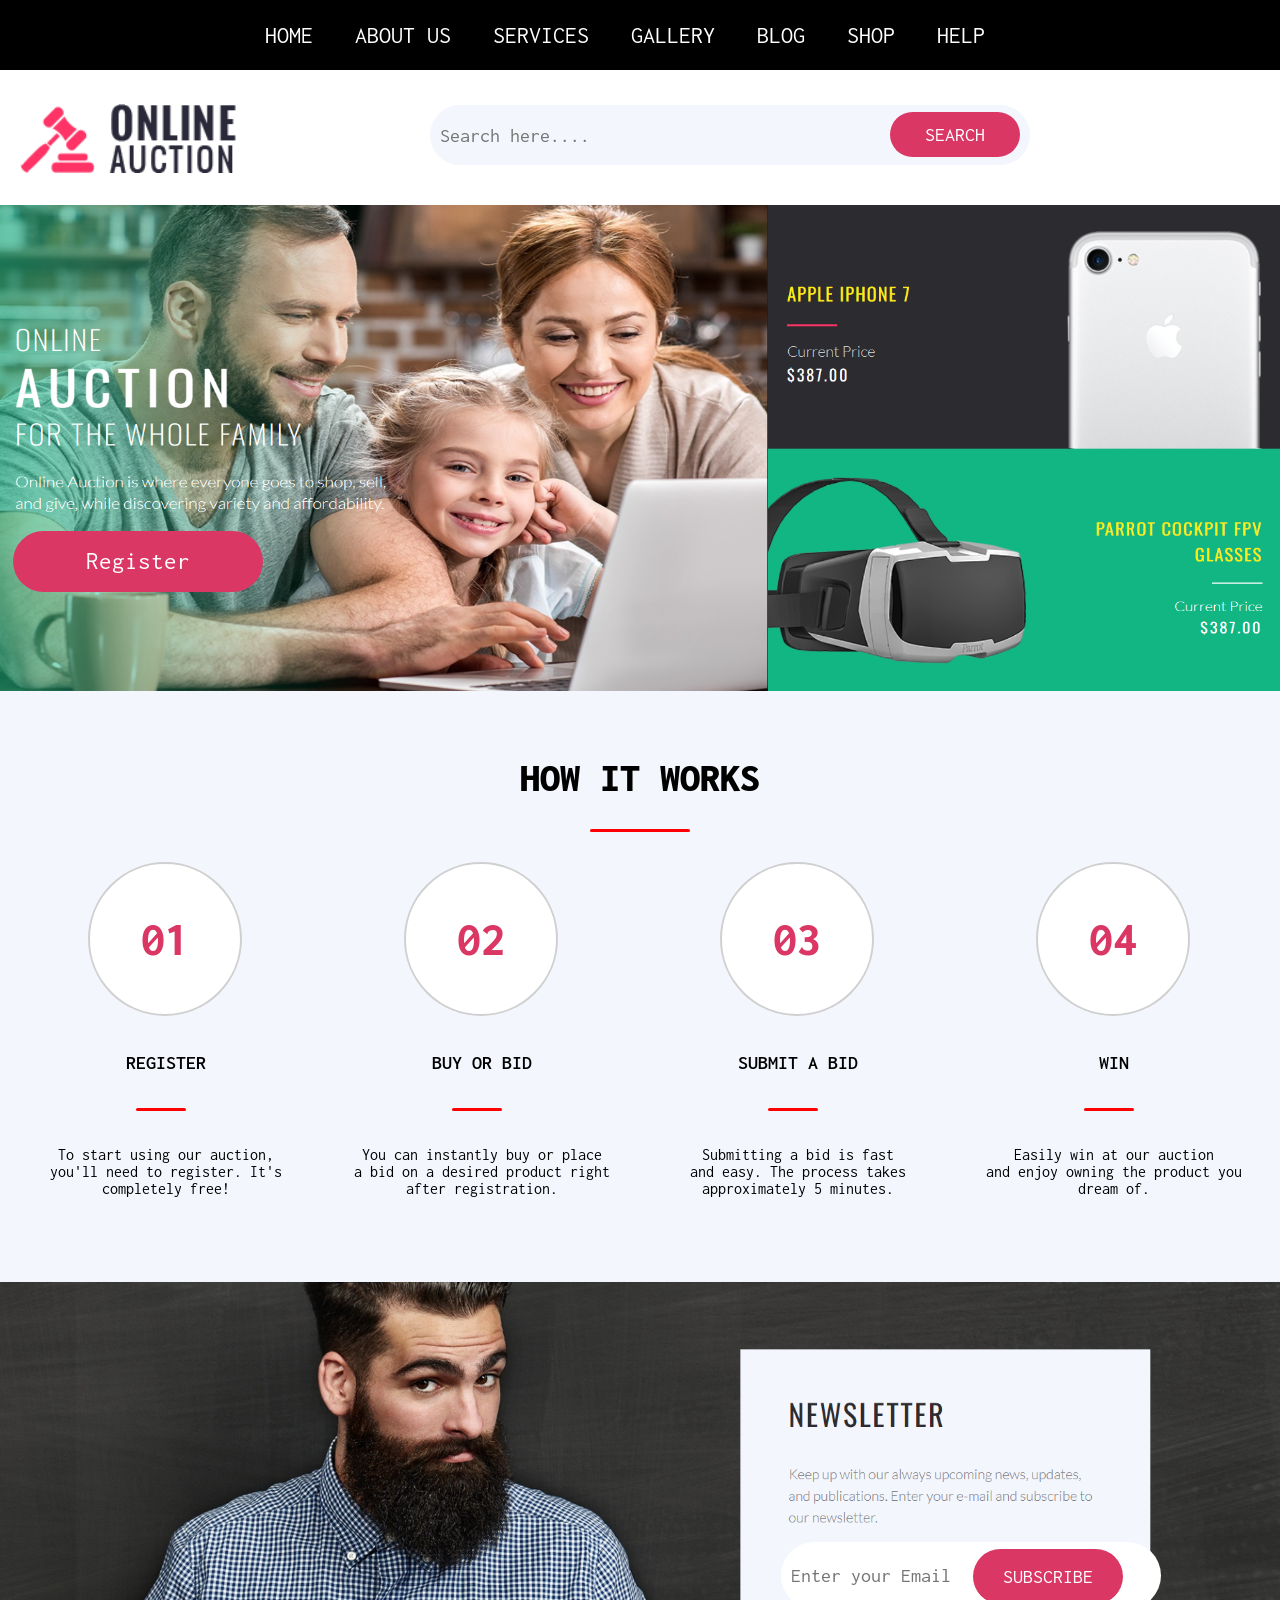
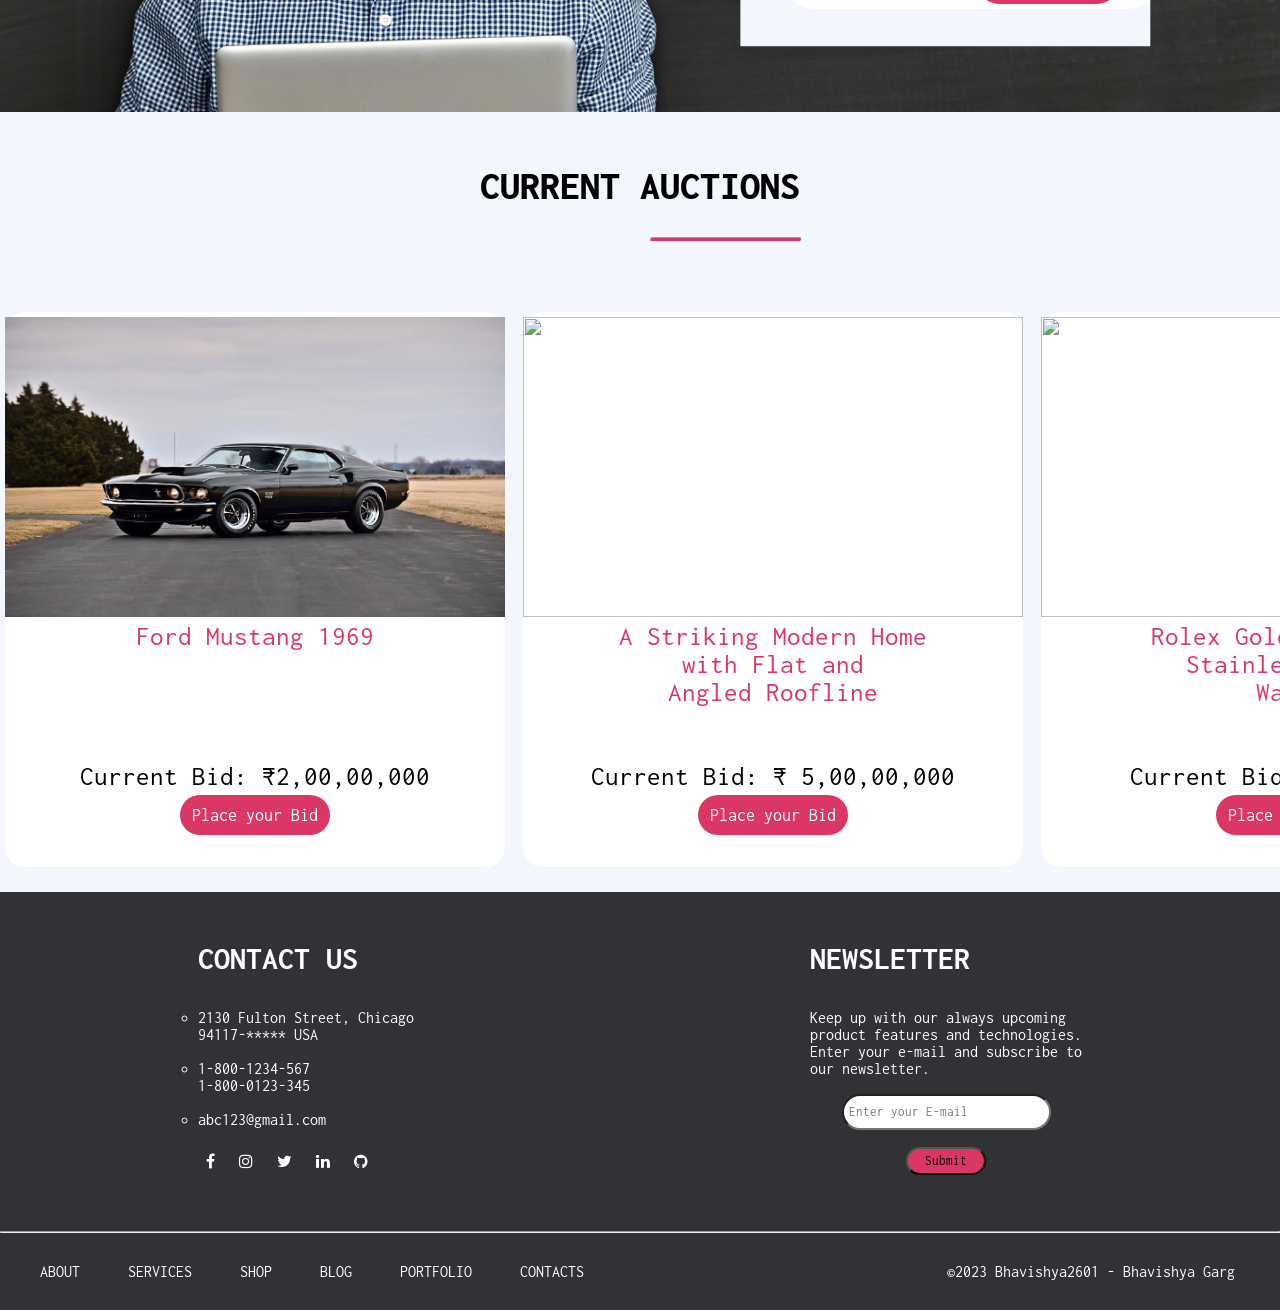
==== index.html @ 266e1f86 "images fix" ====
<!DOCTYPE html>
<html lang="en">

<head>
    <meta charset="UTF-8">
    <meta name="viewport" content="width=device-width, initial-scale=1.0">
    <link rel="shortcut icon" href="images/favicon.ico" type="image/x-icon">
    <title>OnlineAuction - The Best Online Auction Website for 2023</title>
    <link rel="stylesheet" href="styles/1_project.css">
    <link rel="stylesheet" href="https://fonts.googleapis.com/css2?family=Inconsolata:wght@300&display=swap">
    <link rel="stylesheet" href="https://cdnjs.cloudflare.com/ajax/libs/font-awesome/4.7.0/css/font-awesome.min.css">
</head>

<body>
    <header>

        <nav class="nav1">
            <font size="5px">
                <ul>
                    <li><a href="index.html">HOME</a></li>
                    <li><a href="pages/about.html" target="">ABOUT US</a></li>
                    <li><a href="#">SERVICES</a></li>
                    <li><a href="#">GALLERY</a></li>
                    <li><a href="#">BLOG</a></li>
                    <li><a href="pages/2_form.html" target="_blank">SHOP</a></li>
                    <li><a href="#">HELP</a></li>
                </ul>
            </font>
        </nav>
        <nav class="nav2">
            <div class="flex0">
                <div><img src="images/111.png"></div>
                <div><input type="search" name="search" placeholder="Search here...." class="search"></div>
                <div><input type="button" name="SEARCH" value="SEARCH" id="srhbutton"></div>
            </div>
        </nav>
    </header>
    
    
    
    <!-- Cookies pop up 
        <div class="cook1">
            <span class="closebtn" onclick="this.parentElement.style.display='none';" style="color: black;">&times;</span>
        <div style="font-size: 20px;">
            <h1>Cookies Settings</h1>
        </div>
        <div style="padding: 10px 0; font-size: 15px;"><b>We use cookies and similar technologies to personalise
            content, tailor and measure ads, and provide a better experience. By clicking accept, you agree to this,
            as outlined in our Cookie Policy.</b><br>
            <h1>I want to make the background bur while the pop up and also do something about the newsletter
                overlapping the consent box<br>and also the register button should be corrected</h1>
            </div>
            <div>
                <input type="button" value="Accept" class="accept">
                <input type="button" value="Preferences" class="preferences">
            </div>
        </div>
    -->
    <main>
        <div class="image2">
            <div class="image3">
                <a href="pages/2_form.html" target="_blank"><button class="register_button">Register</button></a>
                <img src="images/bg.png" width="100%" height="88%">
            </div>
            <div class="image">
                <img src="images/image.png" width="100%" height="44%">
                <img src="images/image1.png" height="44%" width="100%">
            </div>
        </div>



        <div class="works_head">HOW IT WORKS</div>
        <center>
            <hr class="work_line">
        </center>
        <div class="works_row">
            <div class="work-box">
                <div class="work-circle">01</div>
                <div class="circle-head">REGISTER</div>
                <hr class="circle_line">
                <div>To start using our auction,
                    <p> you'll need to register. It's completely free!
                </div>
            </div>
            <div class="work-box">
                <div class="work-circle">02</div>
                <div class="circle-head">BUY OR BID</div>
                <hr class="circle_line">
                <div>
                    You can instantly buy or place
                    <p> a bid on a desired product right after registration.
                </div>
            </div>
            <div class="work-box">
                <div class="work-circle">03</div>
                <div class="circle-head">SUBMIT A BID</div>
                <hr class="circle_line">
                <div>Submitting a bid is fast
                    <p>and easy. The process takes approximately 5 minutes.
                </div>
            </div>
            <div class="work-box">
                <div class="work-circle">04</div>
                <div class="circle-head">WIN</div>
                <hr class="circle_line">
                <div>Easily win at our auction
                    <p>and enjoy owning the product you dream of.
                </div>
            </div>
        </div>


        <div class="container">
            <img src="images/newsletter.png">
            <input type="email" name="Enter your Email" placeholder="Enter your Email" class="news_email">
            <input type="submit" value="SUBSCRIBE" name="SUBSCRIBE" class="news_submit">
        </div>
        <p class="head_scroll">CURRENT AUCTIONS</p>
        <hr class="line_Scroll">
        <div class="practice2">
            <div class="practice">
                <div id="a1"><img src="images/9.png" height="300px" width="500px">
                    <div id="b1">Ford Mustang 1969</div>
                    <br>
                    <br>
                    <br>
                    <br>
                    <div id="z1">Current Bid: &#8377;2,00,00,000</div>
                    <center>
                        <input type="button" name="Place your Bid" value="Place your Bid" id="c1" onclick="form_page()">
                    </center>
                </div>
            </div>
            <div class="practice">
                <div id="a1"><img
                        src="https://www.thehousedesigners.com/images/plans/01/URD/bulk/6583/the-destination-front-rendering_m.webp"
                        height="300px" width="500px">
                    <div id="b1">A Striking Modern Home</div>
                    <div id="b1">with Flat and</div>
                    <div id="b1">Angled Roofline</div>
                    <br>
                    <br>
                    <div id="z1">Current Bid: &#8377; 5,00,00,000</div>
                    <center>
                        <input type="button" name="Place your Bid" value="Place your Bid" id="c1" onclick="form_page()">
                    </center>
                </div>
            </div>
            <div class="practice">
                <div id="a1"><img src="https://www.time4diamonds.com/media/wysiwyg/IMG_4453_1.jpg" height="300px"
                        width="500px">
                    <div id="b1">Rolex Golden Premium</div>
                    <div id="b1">Stainless Steel</div>
                    <div id="b1">Watch</div>
                    <br>
                    <br>
                    <div id="z1">Current Bid: &#8377; 1,00,000</div>
                    <center>
                        <input type="button" name="Place your Bid" value="Place your Bid" id="c1" onclick="form_page()">
                    </center>
                </div>
            </div>
            <div class="practice">
                <div id="a1"><img
                        src="https://assets.newatlas.com/dims4/default/0c19942/2147483647/strip/true/crop/1000x625+0+0/resize/1000x625!/quality/90/?url=http%3A%2F%2Fnewatlas-brightspot.s3.amazonaws.com%2Farchive%2Fkawasaki-h2-supercharged-998cc-h2r.jpg"
                        height="300px" width="500px">
                    <div id="b1">Kawasaki Ninja h2r</div>
                    <br>
                    <br>
                    <br>
                    <br>
                    <div id="z1">Current Bid: &#8377;20,00,000</div>
                    <center>
                        <input type="button" name="Place your Bid" value="Place your Bid" id="c1" onclick="form_page()">
                    </center>
                </div>
            </div>
            <div class="practice">
                <a href="pages/3_main.html" target="_blank" id="seemore">SEE MORE</a>
            </div>
        </div>
    </main>
    <footer class="footer1">
        <div class="foot1">
            <p>
            <h1>CONTACT US</h1>
            </p><br>
            <br>
            <ul type="circle">
                <li>2130 Fulton Street, Chicago<br> 94117-***** USA</li>
                <br>
                <li>1-800-1234-567<br>
                    1-800-0123-345</li><br>
                <li>abc123@gmail.com</li><br>
            </ul>
            <div class="symbol"><a href="#" class="fa fa-facebook"></a>&ensp;<a href="#"
                    class="fa fa-instagram"></a>&ensp;<a href="#" class="fa fa-twitter"></a>&ensp;<a
                    href="https://www.linkedin.com/in/bhavishya-garg-7177ba28b/" class="fa fa-linkedin"
                    target="_blank"></a>&ensp;<a href="https://github.com/Bhavishya2601" class="fa fa-github"
                    target="_blank"></a></div>
        </div>
        </div>

        <div class="foot2">
            <p>
            <h1>NEWSLETTER</h1>
            </p>
            <br><br>
            Keep up with our always upcoming<br> product features and technologies.<br> Enter your e-mail and subscribe
            to<br> our newsletter.
            <br>
            <br>
            <center>
                <input type="email" name="email" placeholder="Enter your E-mail" id="email">
                <br>
                <br>
                <input type="submit" name="Submit" name="Submit" class="submit">
            </center>
        </div>
    </footer>
    <hr>
    <footer class="footer2">

        <nav class="foot3">
            <ul>
                <li><a href="#">ABOUT</a></li>
                <li><a href="#">SERVICES</a></li>
                <li><a href="#">SHOP</a></li>
                <li><a href="#">BLOG</a></li>
                <li><a href="#">PORTFOLIO</a></li>
                <li><a href="#">CONTACTS</a></li>
                <li id="copy">&copy;2023 Bhavishya2601 - Bhavishya Garg</li>
            </ul>
        </nav>
    </footer>
</body>
<script src="styles/script.js"></script>
</html>
---- styles/1_project.css ----
@keyframes example{
    from{
        background-color: white;
        color:rgb(219, 55, 101)
    }
    to{
        background-color: rgb(219, 55, 101);
        color: white;
    }
}
::-webkit-scrollbar {
    width: 10px;
}

::-webkit-scrollbar-thumb {
    background: rgb(219, 55, 101);
}
* {
    padding: 0;
    margin: 0;
    font-family: inconsolata;
    flex-wrap: wrap;
}
.nav1{
    background-color: black;
    color: white;
    height: 70px;
    display: flex;
    flex-direction: row;
    justify-content:center;
    align-items: center;
}

.nav1 li {
    display: inline;
    margin-right: 20px;
    padding-right: 10px;
}

.nav1 a {
    text-decoration: none;
    color: white;
}
.nav1 a:hover{
    font-size: 27px;
}
.nav2{
    height: 135px;
    justify-content: space-between;
    display: flex;
    flex-direction: row;
}

.nav2 img{
    padding-left: 10px;
    padding-top: 25px;
} 
.flex0{
    display: flex;
    flex-direction: row;
    font-size: 100%;
}
#srhbutton{
    margin-top: 42px;
    border-radius: 50px;
    height: 45px;
    width: 130px;
    margin-left: -140px;
    border: none;
    background-color: rgb(219, 55, 101);
    color:white;
    font-size: 20px;
}

#srhbutton:hover, .submit:hover{
    background-color: rgb(157, 214, 157);
}
main{
    background-color: #F3F6FD;
}
.search{
    margin-top: 35px;
    margin-left: 180px;
    border-radius: 50px;
    height: 60px;
    width: 600px; 
    padding-left: 10px;
    font-size: 20px;
    background-color: #F3F6FD;
    border: none;
}

/* code for alert that are overflown */
/* .cook1{
    width: 50%;
    height: 50%;
    border:1px solid black;
    padding: 10px;
    border-radius: 20px;
    overflow: hidden;
    position: fixed;
    top: 20%;
    left: 25%;
    z-index: 5;
    margin-left: 20PX;
    background-color: #F3F6FD;
    background-color: white;
}
.accept{
    
    background-color: black;
    color: white;
    padding: 10px;
    border-radius: 20px;
    font-size: 15px;
}
.preferences{
    padding: 10px;
    border-radius: 20px;
    font-size: 15px;
}


.closebtn{
    margin-left: 15px;
    color: white;
    font-weight: bold;
    float: right;
    font-size: 22px;
    line-height: 20px;
    cursor: pointer;
    transition: 0.3s;
}

.closebtn:hover{
    color: black;
} */
/*  */
.register_button{
    width: 250px;
    top: 59%;
    border-radius: 50px;
    border: none;
    font-size: 25px;
    left: 1%;
    height: 61px;
    position: absolute;
    background-color: rgb(219, 55, 101);
    color: white;
    cursor: pointer;
}
.image{
    display:flex;
    width: 40%;
    /* background-color: yellow; */
    flex-direction: column;
    align-items: end;

}
.image2{
    display: flex;
    flex-direction: row;
    position: relative;
}
.image3{
    /* height: 70%; */
    width: 60%;
}


.works_head{
    text-align: center;
    font-size: 40px;
    font-weight: 1000;
    /* padding-top: 50px; */
    padding-bottom: 30px;
}
.work_line{
    border: none;
    border-radius: 20px;
    width: 100px;
    background-color: red;
    height: 3px;
}
.work-box{
    width: 300px;
    height: 370px;
    display: grid;
    flex-direction: column;
    justify-content: center;
    text-align: center;
}
.works_row{
    display: flex;
    flex-direction: row;
    justify-content: space-evenly;
    margin-top: 30px;
}
.work-circle{
    width:150px;
    height:100px;
    font-size: 300%;
    color: rgb(219, 55, 101);
    background-color: white;
    padding-top: 50px;
    border-radius: 50%;
    margin-left: 72px;
    font-weight: 800;
    border: 2px solid rgb(208, 208, 208)
}
.work-circle:hover{
    animation-name: example;
    animation-duration: 1s;
    animation-iteration-count: infinite;
    position: relative;
}
.circle-head{
    font-weight: 600;
    font-size: 20px;
}
.circle_line{
    border: none;
    border-radius: 20px;
    width: 50px;
    background-color: red;
    height: 3px;
    margin-left: 120px;
}

.container{
    position: relative;
    margin-top: 50px;
}
.container img{
    width: 100%;
    height: auto;
}
.container .news_email {
    position: absolute;
    top: 60%;
    left: 61%;
    font-size: 20px;
    width: 370px;
    height: 67px;
    padding-left: 10px;
    border: none;
    border-radius: 50px;
}
.container .news_submit{
    position: absolute;
    top: 61.5%;
    left: 76%;
    font-size: 20px;
    width: 150px;
    height: 55px;
    border: none;
    border-radius: 50px;
    background-color: rgb(219, 55, 101);
    color: white;
}
.news_submit:hover, #c1:hover, #seemore:hover, .register_button:hover{
    background-color: rgb(157, 214, 157);
}
.head_scroll{
    text-align: center;
    font-size: 40px;
    font-weight: 800;
    padding-top: 50px;
}
.line_Scroll{
    width: 150px;
    margin-left: 650px;
    height: 3px;
    border-radius: 50px;
    background-color: rgb(219, 55, 101);
    margin-top: 30px;
}
.practice2{
    overflow: auto;
    white-space: nowrap;
    height: 650px;
}
.practice{
    margin: 5px;
    display: inline-block;
    margin-top: 70px;
}
#a1{
    height: 550px;
    color: rgb(219, 55, 101);
    background-color: white;
    border-radius: 20px;
    padding-top: 5px;
    font-size: 27px;
}
#b1,#z1{
    justify-content: center;
    display: flex;
    flex-direction: row;
}

#z1{
    color: black;
}
#c1{
    display: flex;
    flex-direction: row;
    justify-content: center;
    border-radius: 20px;
    background-color: rgb(219, 55, 101);
    color:white;
    height: 40px;
    width: 150px;
    font-size: 18px;
    border: none;
    margin-top: 5px;
}
#seemore{
    margin-left: 20px;
    font-size: 25px;
    border-radius: 50px;
    background-color: rgb(219, 55, 101);
    color:white;
    text-decoration: none;
    padding: 10px 20px;
    margin-right: 50px;
}
.footer1{
    background-color: rgb(49, 50, 54);
    color: white;
    display: flex;
    justify-content: space-around;
}

.foot1, .foot2{
    padding-top: 50px;
    padding-bottom: 50px;
}

#email{
    border-radius: 20px;
    width: 200px;
    height: 32px;
    padding-left: 5px;
}

.submit{
    background-color: rgb(219, 55, 101);
    padding: 5px 5px 5px 5px;
    width: 80px;
    border-radius: 50px;
}

.footer2{
    background-color: rgb(49,50,54);
    color: white;
}

.foot3{
    padding-left: 20px;
    padding-bottom: 30px;
    padding-top: 30px;
}

.foot3 li {
    display: inline;
    margin-right: 20px;
    padding-left: 20px;
}

.foot3 a {
    text-decoration: none;
    color: white;
}

#copy{
    padding-left: 335px;
}
.fa-facebook,.fa-instagram,.fa-twitter,.fa-linkedin,.fa-github{
    padding: 8px 8px;
    text-decoration: none;
    color:white;
    height: 20px;
}
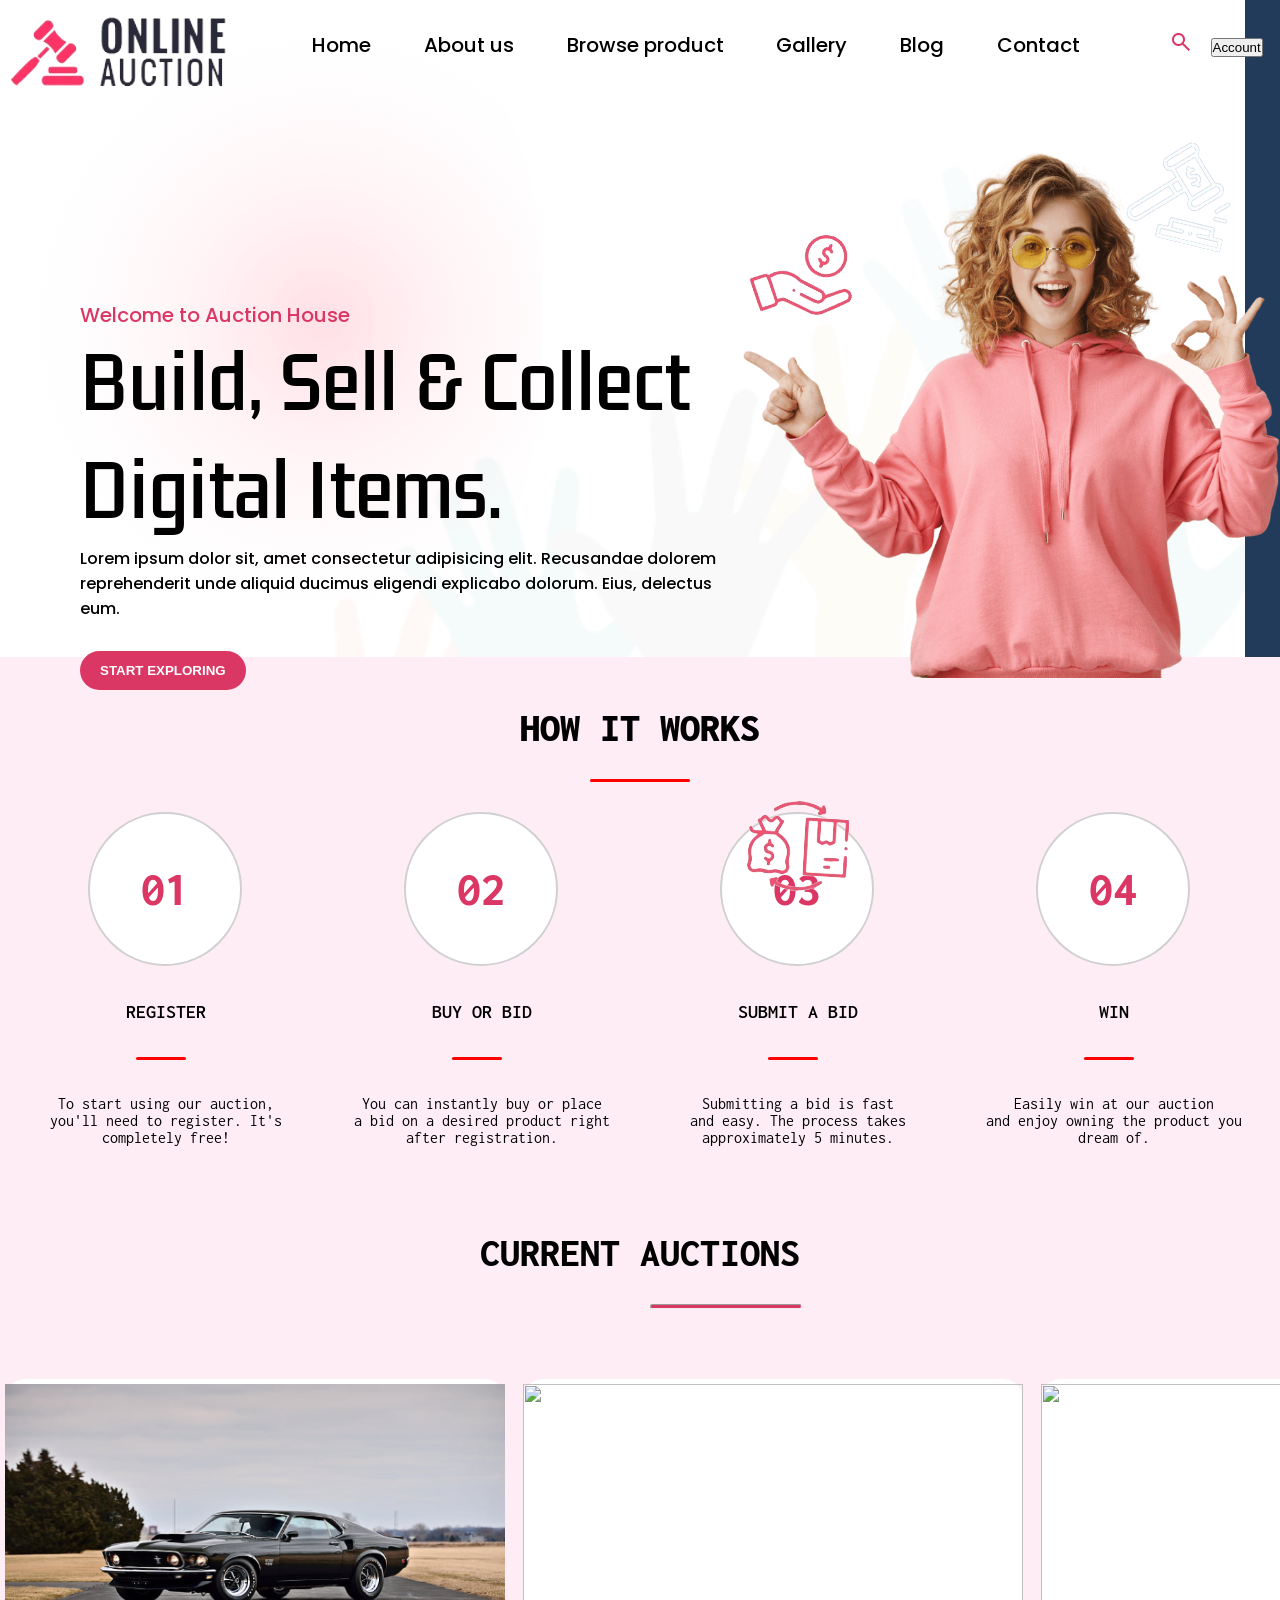
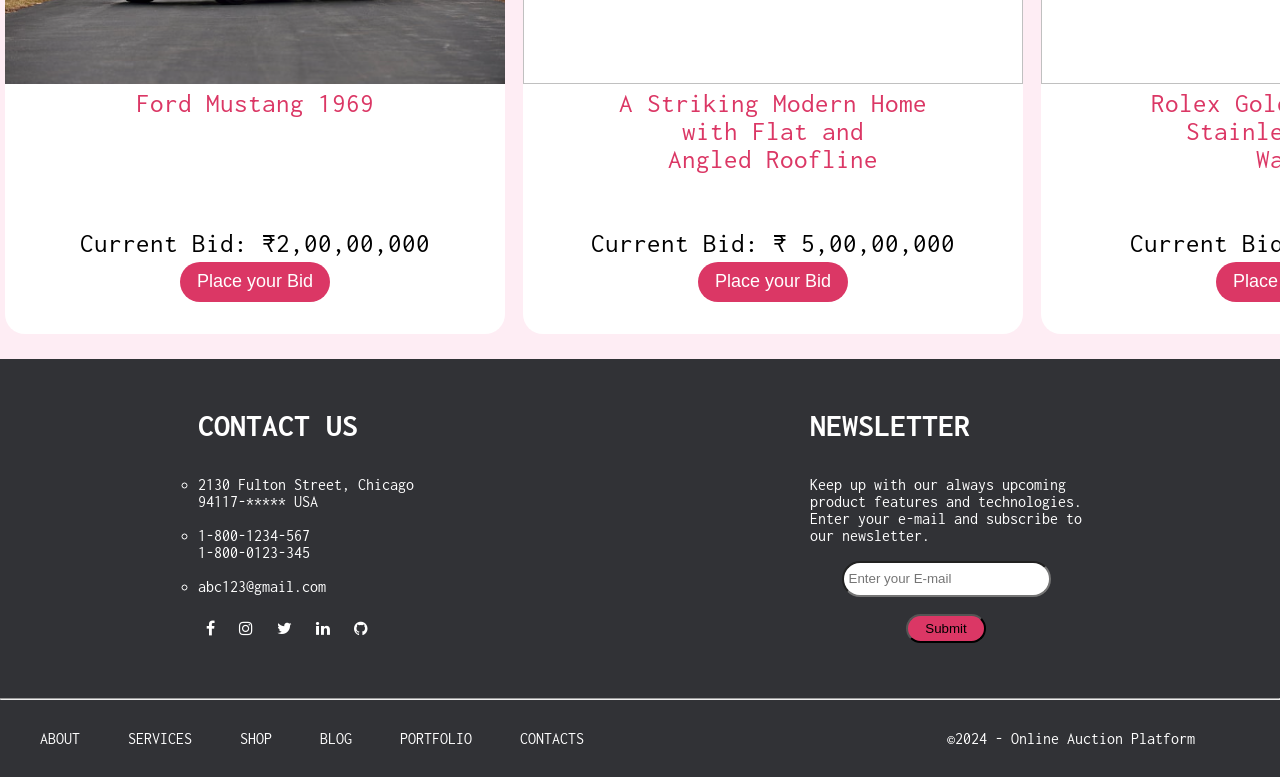
==== commit 6a005aa8: "front page and product page" ====
--- a/index.html
+++ b/index.html
@@ -9,11 +9,67 @@
     <link rel="stylesheet" href="styles/1_project.css">
     <link rel="stylesheet" href="https://fonts.googleapis.com/css2?family=Inconsolata:wght@300&display=swap">
     <link rel="stylesheet" href="https://cdnjs.cloudflare.com/ajax/libs/font-awesome/4.7.0/css/font-awesome.min.css">
+    <link rel="stylesheet"
+    href="https://fonts.googleapis.com/css2?family=Material+Symbols+Outlined:opsz,wght,FILL,GRAD@20..48,100..700,0..1,-50..200" />
+<link rel="preconnect" href="https://fonts.googleapis.com">
+<link rel="preconnect" href="https://fonts.gstatic.com" crossorigin>
+<link
+    href="https://fonts.googleapis.com/css2?family=Poppins:ital,wght@0,100;0,200;0,300;0,400;0,500;0,600;0,700;0,800;0,900;1,100;1,200;1,300;1,400;1,500;1,600;1,700;1,800;1,900&display=swap"
+    rel="stylesheet">
+<link rel="stylesheet" href="https://cdnjs.cloudflare.com/ajax/libs/font-awesome/4.7.0/css/font-awesome.min.css">
+<link href="https://fonts.googleapis.com/css2?family=Kdam+Thmor+Pro&display=swap" rel="stylesheet">
 </head>
 
 <body>
-    <header>
-
+    <div class="start">
+        <header class="poppins-light">
+            <div class="nav">
+                <div style="padding-top: 8px;">
+                    <img src="images/111.png" alt="">
+                </div>
+                <div class="nav1">
+                    <div><a href="index.html">Home</a></div>
+                    <div><a href="pages/about.html">About us</a></div>
+                    <div><a href="#">Browse product</a></div>
+                    <div><a href="#">Gallery</a></div>
+                    <div><a href="#">Blog</a></div>
+                    <div><a href="pages/contact.html">Contact</a></div>
+                </div>
+                <div class="nav2">
+                    <div>
+                        <span class="material-symbols-outlined search" onclick="openSearch()">search</span>
+                    </div>
+                    <!-- code for fullscreen search -->
+                    <div id="myOverlay" class="overlay">
+                        <span class="closebtn" onclick="closeSearch()" title="Close Overlay">x</span>
+                        <div class="overlay-content">
+                            <div><input type="text" placeholder="Search.." name="search" style="width: 55vw;"></div>
+                            <div><button type="submit"><i class="fa fa-search"></i></button></div>
+                        </div>
+                    </div>
+                    <!-- end -->
+                    <div>
+                        <button>Account</button>
+                    </div>
+                </div>
+            </div>
+        </header>
+        <div class="head">
+            <div class="head_left">
+                <div class="head_1 poppins-light">Welcome to Auction House</div>
+                <div class="head_2">Build, Sell & Collect Digital Items.</div>
+                <div class="head_3 poppins-light">Lorem ipsum dolor sit, amet consectetur adipisicing elit. Recusandae dolorem reprehenderit unde aliquid ducimus eligendi explicabo dolorum. Eius, delectus eum.</div>
+                <div><button>START EXPLORING</button></div>
+            </div>
+            <div class="head_right">
+                <div class="right1"><img src="images/background_images/banner_girl.png"></div>
+                <span class="right2"><img src="images/icons/1.png"></span>
+                <div class="right3"><img src="images/icons/2.png"></div>
+                <div class="right4"><img src="images/icons/3.png"></div>
+            </div>
+        </div>
+    </div>
+    <!-- <header>
         <nav class="nav1">
             <font size="5px">
                 <ul>
@@ -34,10 +90,8 @@
                 <div><input type="button" name="SEARCH" value="SEARCH" id="srhbutton"></div>
             </div>
         </nav>
-    </header>
-    
-    
-    
+    </header> -->
+
     <!-- Cookies pop up 
         <div class="cook1">
             <span class="closebtn" onclick="this.parentElement.style.display='none';" style="color: black;">&times;</span>
@@ -57,7 +111,7 @@
         </div>
     -->
     <main>
-        <div class="image2">
+        <!-- <div class="image2">
             <div class="image3">
                 <a href="pages/2_form.html" target="_blank"><button class="register_button">Register</button></a>
                 <img src="images/bg.png" width="100%" height="88%">
@@ -66,7 +120,7 @@
                 <img src="images/image.png" width="100%" height="44%">
                 <img src="images/image1.png" height="44%" width="100%">
             </div>
-        </div>
+        </div> -->
 
 
 
@@ -111,11 +165,11 @@
         </div>
 
 
-        <div class="container">
+        <!-- <div class="container">
             <img src="images/newsletter.png">
             <input type="email" name="Enter your Email" placeholder="Enter your Email" class="news_email">
             <input type="submit" value="SUBSCRIBE" name="SUBSCRIBE" class="news_submit">
-        </div>
+        </div> -->
         <p class="head_scroll">CURRENT AUCTIONS</p>
         <hr class="line_Scroll">
         <div class="practice2">
@@ -195,11 +249,11 @@
                 <li>abc123@gmail.com</li><br>
             </ul>
             <div class="symbol"><a href="#" class="fa fa-facebook"></a>&ensp;<a href="#"
-                    class="fa fa-instagram"></a>&ensp;<a href="#" class="fa fa-twitter"></a>&ensp;<a
-                    href="https://www.linkedin.com/in/bhavishya-garg-7177ba28b/" class="fa fa-linkedin"
-                    target="_blank"></a>&ensp;<a href="https://github.com/Bhavishya2601" class="fa fa-github"
-                    target="_blank"></a></div>
-        </div>
+                    class="fa fa-instagram"></a>&ensp;<a href="https://twitter.com/bhavishya2601"
+                    class="fa fa-twitter"></a>&ensp;<a href="https://www.linkedin.com/in/bhavishya2601/"
+                    class="fa fa-linkedin" target="_blank"></a>&ensp;<a href="https://github.com/Bhavishya2601"
+                    class="fa fa-github" target="_blank"></a>
+            </div>
         </div>
 
         <div class="foot2">
@@ -230,10 +284,11 @@
                 <li><a href="#">BLOG</a></li>
                 <li><a href="#">PORTFOLIO</a></li>
                 <li><a href="#">CONTACTS</a></li>
-                <li id="copy">&copy;2023 Bhavishya2601 - Bhavishya Garg</li>
+                <li id="copy">&copy;2024 - Online Auction Platform</li>
             </ul>
         </nav>
     </footer>
 </body>
 <script src="styles/script.js"></script>
+<script src="styles/timer.js"></script>
 </html>
--- a/styles/1_project.css
+++ b/styles/1_project.css
@@ -8,7 +8,200 @@
         color: white;
     }
 }
-::-webkit-scrollbar {
+main, footer{
+    font-family: inconsolata;
+}
+*{
+    margin: 0;
+    padding: 0;
+}
+.poppins-light {
+    font-family: "Poppins", sans-serif;
+    font-weight: 500;
+    font-style: normal;
+}
+.kdam-thmor pro-regular {
+    font-family: "Kdam Thmor Pro", sans-serif;
+    font-weight: 400;
+    font-style: normal;
+  }
+.start{
+    background-image: url("../images/background_images/front-bg.png"), url("../images/background_images/front-bg2.png");
+    background-repeat: no-repeat;
+    height: 51.3vw;
+}
+header {
+    /* position: fixed; */
+    overflow: hidden;
+    height: 100px;
+    width: 100%;
+    /* background-color: #F3F6FD; */
+    top: 0;
+}
+
+.nav {
+    display: flex;
+    justify-content: space-between;
+}
+
+.nav1 {
+    display: flex;
+    justify-content: space-between;
+    /* background-color: yellow; */
+    width: 60%;
+
+}
+
+.nav1 a {
+    text-decoration: none;
+    color: black;
+    transition: 0.3s;
+}
+
+.nav1 a:hover {
+    color: rgb(219, 55, 101);
+}
+
+.nav2 {
+    /* background-color: cyan; */
+    width: 10%;
+    display: flex;
+    justify-content: space-evenly;
+}
+
+.nav1, .nav2 {
+    padding: 30px 0;
+    font-size: 20px;
+}
+
+.search {
+    color: rgb(219, 55, 101);
+    cursor: pointer;
+}
+.overlay {
+    height: 100%;
+    width: 100%;
+    display: none;
+    position: fixed;
+    z-index: 1;
+    top: 0;
+    left: 0;
+    background-color: rgb(0, 0, 0);
+    background-color: rgba(0, 0, 0, 0.9);
+}
+
+.overlay-content {
+    position: relative;
+    /* display: flex; */
+    top: 46%;
+    width: 80%;
+    text-align: center;
+    margin-top: 30px;
+    margin: auto;
+}
+
+.overlay .closebtn {
+    position: absolute;
+    top: 20px;
+    right: 45px;
+    font-size: 60px;
+    cursor: pointer;
+    color: white;
+}
+
+.overlay .closebtn:hover {
+    color: #ccc;
+}
+
+.overlay input[type=text] {
+    padding: 15px;
+    font-size: 17px;
+    border: none;
+    float: left;
+    width: 80%;
+    background: white;
+}
+
+.overlay input[type=text]:hover {
+    background: #f1f1f1;
+}
+
+.overlay button {
+    float: left;
+    width: 20%;
+    padding: 15px;
+    background: #ddd;
+    font-size: 17px;
+    border: none;
+    cursor: pointer;
+}
+
+.overlay button:hover {
+    background: #bbb;
+}
+.head{
+    display: flex;
+    /* margin-top: 100px; */
+}
+.head_left{
+    width: 55%;
+    padding: 200px 0 20px 80px;
+    /* background-color: yellow; */
+}
+.head_1{
+    color: rgb(219, 55, 101);
+    font-size: 20px;
+}
+.head_2{
+    font-size: 70px;
+    font-family: 'Kdam Thmor Pro';
+}
+.head_left button{
+    padding:12px 20px;
+    border: none;
+    border-radius: 50px;
+    background-color: rgb(219, 55, 101);
+    color: white;
+    margin-top: 30px;
+    font-weight: bold;
+}
+.head_right{
+    width: 45%;
+    padding-top: 50px;
+}
+.right1 img{
+    width: 100%;
+    height: 100%;
+}
+.right2 img{
+    position: absolute;
+    /* position: fixed; */
+    top:25%;
+    animation: rotation 8s infinite linear;
+}
+
+.right3 img{
+    position: absolute;
+    /* position: fixed; */
+    bottom: 0;
+    animation: rotation 8s infinite linear;
+}
+.right4 img{
+    position: absolute;
+    /* position: fixed; */
+    top:15%;
+    right: 3%;
+    animation: rotation 8s infinite linear;
+}
+@keyframes rotation{
+    from {
+        transform: rotate(0deg);
+    }
+    to {
+        transform: rotate(360deg);
+    }
+}
+/* ::-webkit-scrollbar {
     width: 10px;
 }
 
@@ -74,11 +267,12 @@
 
 #srhbutton:hover, .submit:hover{
     background-color: rgb(157, 214, 157);
-}
+} */
 main{
-    background-color: #F3F6FD;
-}
-.search{
+    /* background-color: #F3F6FD; */
+    background-color: #feedf4;
+}
+/* .search{
     margin-top: 35px;
     margin-left: 180px;
     border-radius: 50px;
@@ -88,7 +282,7 @@
     font-size: 20px;
     background-color: #F3F6FD;
     border: none;
-}
+} */
 
 /* code for alert that are overflown */
 /* .cook1{
@@ -169,6 +363,7 @@
 
 
 .works_head{
+    padding-top: 50px;
     text-align: center;
     font-size: 40px;
     font-weight: 1000;
@@ -226,7 +421,7 @@
     height: 3px;
     margin-left: 120px;
 }
-
+/* 
 .container{
     position: relative;
     margin-top: 50px;
@@ -245,7 +440,7 @@
     padding-left: 10px;
     border: none;
     border-radius: 50px;
-}
+} 
 .container .news_submit{
     position: absolute;
     top: 61.5%;
@@ -257,7 +452,7 @@
     border-radius: 50px;
     background-color: rgb(219, 55, 101);
     color: white;
-}
+}*/
 .news_submit:hover, #c1:hover, #seemore:hover, .register_button:hover{
     background-color: rgb(157, 214, 157);
 }
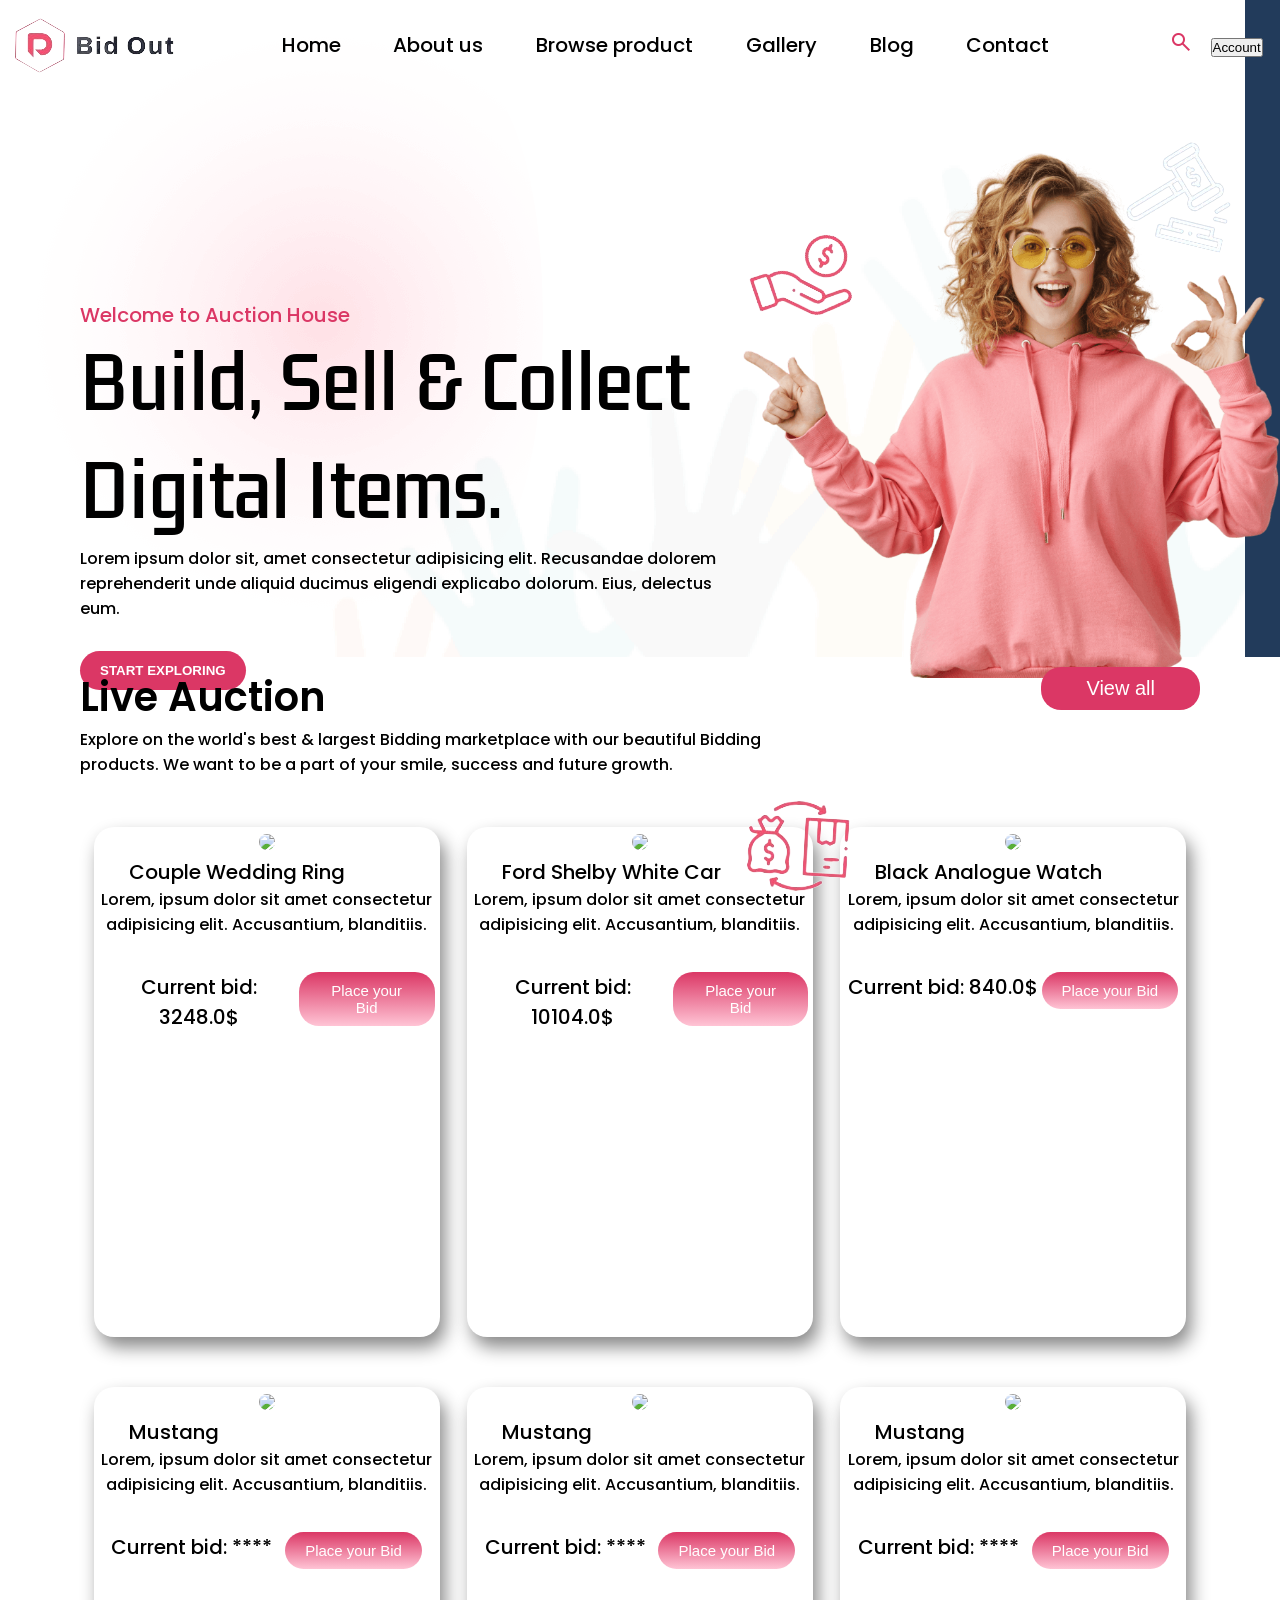
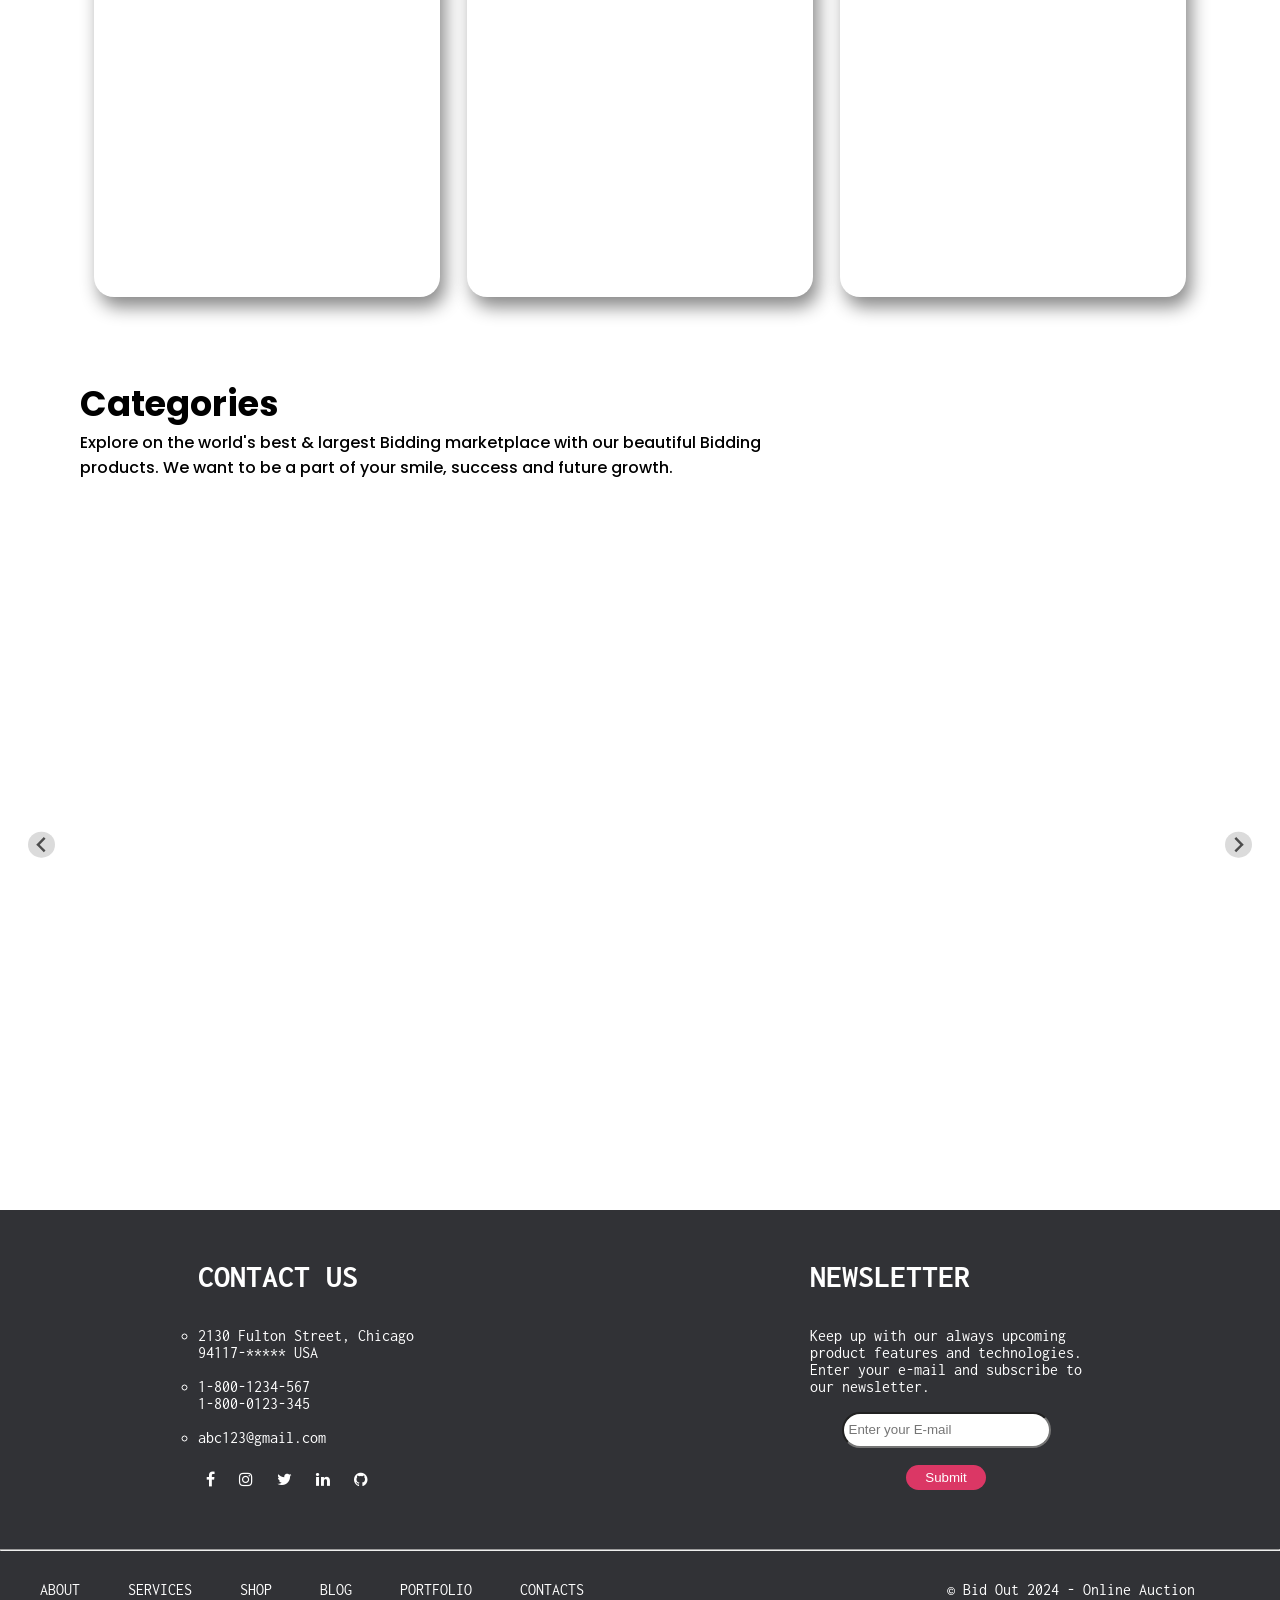
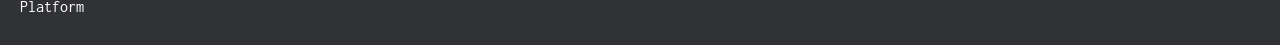
==== commit f94fd3b0: "new changes" ====
--- a/index.html
+++ b/index.html
@@ -10,21 +10,22 @@
     <link rel="stylesheet" href="https://fonts.googleapis.com/css2?family=Inconsolata:wght@300&display=swap">
     <link rel="stylesheet" href="https://cdnjs.cloudflare.com/ajax/libs/font-awesome/4.7.0/css/font-awesome.min.css">
     <link rel="stylesheet"
-    href="https://fonts.googleapis.com/css2?family=Material+Symbols+Outlined:opsz,wght,FILL,GRAD@20..48,100..700,0..1,-50..200" />
-<link rel="preconnect" href="https://fonts.googleapis.com">
-<link rel="preconnect" href="https://fonts.gstatic.com" crossorigin>
-<link
-    href="https://fonts.googleapis.com/css2?family=Poppins:ital,wght@0,100;0,200;0,300;0,400;0,500;0,600;0,700;0,800;0,900;1,100;1,200;1,300;1,400;1,500;1,600;1,700;1,800;1,900&display=swap"
-    rel="stylesheet">
-<link rel="stylesheet" href="https://cdnjs.cloudflare.com/ajax/libs/font-awesome/4.7.0/css/font-awesome.min.css">
-<link href="https://fonts.googleapis.com/css2?family=Kdam+Thmor+Pro&display=swap" rel="stylesheet">
+        href="https://fonts.googleapis.com/css2?family=Material+Symbols+Outlined:opsz,wght,FILL,GRAD@20..48,100..700,0..1,-50..200" />
+    <link rel="preconnect" href="https://fonts.googleapis.com">
+    <link rel="preconnect" href="https://fonts.gstatic.com" crossorigin>
+    <link
+        href="https://fonts.googleapis.com/css2?family=Poppins:ital,wght@0,100;0,200;0,300;0,400;0,500;0,600;0,700;0,800;0,900;1,100;1,200;1,300;1,400;1,500;1,600;1,700;1,800;1,900&display=swap"
+        rel="stylesheet">
+    <link rel="stylesheet" href="https://cdnjs.cloudflare.com/ajax/libs/font-awesome/4.7.0/css/font-awesome.min.css">
+    <link href="https://fonts.googleapis.com/css2?family=Kdam+Thmor+Pro&display=swap" rel="stylesheet">
+    <link rel="stylesheet" href="https://cdn.jsdelivr.net/npm/@splidejs/splide@4.1.4/dist/css/splide.min.css">
 </head>
 
 <body>
     <div class="start">
         <header class="poppins-light">
             <div class="nav">
-                <div style="padding-top: 8px;">
+                <div style="padding-top: 8px; padding-left: 10px;">
                     <img src="images/111.png" alt="">
                 </div>
                 <div class="nav1">
@@ -54,14 +55,15 @@
                 </div>
             </div>
         </header>
-        <div class="head">
-            <div class="head_left">
-                <div class="head_1 poppins-light">Welcome to Auction House</div>
-                <div class="head_2">Build, Sell & Collect Digital Items.</div>
-                <div class="head_3 poppins-light">Lorem ipsum dolor sit, amet consectetur adipisicing elit. Recusandae dolorem reprehenderit unde aliquid ducimus eligendi explicabo dolorum. Eius, delectus eum.</div>
+        <div class="nav">
+            <div class="nav_left">
+                <div class="nav_1 poppins-light">Welcome to Auction House</div>
+                <div class="nav_2">Build, Sell & Collect Digital Items.</div>
+                <div class="nav_3 poppins-light">Lorem ipsum dolor sit, amet consectetur adipisicing elit. Recusandae
+                    dolorem reprehenderit unde aliquid ducimus eligendi explicabo dolorum. Eius, delectus eum.</div>
                 <div><button>START EXPLORING</button></div>
             </div>
-            <div class="head_right">
+            <div class="nav_right">
                 <div class="right1"><img src="images/background_images/banner_girl.png"></div>
                 <span class="right2"><img src="images/icons/1.png"></span>
                 <div class="right3"><img src="images/icons/2.png"></div>
@@ -69,61 +71,150 @@
             </div>
         </div>
     </div>
-    <!-- <header>
-        <nav class="nav1">
-            <font size="5px">
-                <ul>
-                    <li><a href="index.html">HOME</a></li>
-                    <li><a href="pages/about.html" target="">ABOUT US</a></li>
-                    <li><a href="#">SERVICES</a></li>
-                    <li><a href="#">GALLERY</a></li>
-                    <li><a href="#">BLOG</a></li>
-                    <li><a href="pages/2_form.html" target="_blank">SHOP</a></li>
-                    <li><a href="#">HELP</a></li>
-                </ul>
-            </font>
-        </nav>
-        <nav class="nav2">
-            <div class="flex0">
-                <div><img src="images/111.png"></div>
-                <div><input type="search" name="search" placeholder="Search here...." class="search"></div>
-                <div><input type="button" name="SEARCH" value="SEARCH" id="srhbutton"></div>
-            </div>
-        </nav>
-    </header> -->
-
-    <!-- Cookies pop up 
-        <div class="cook1">
-            <span class="closebtn" onclick="this.parentElement.style.display='none';" style="color: black;">&times;</span>
-        <div style="font-size: 20px;">
-            <h1>Cookies Settings</h1>
-        </div>
-        <div style="padding: 10px 0; font-size: 15px;"><b>We use cookies and similar technologies to personalise
-            content, tailor and measure ads, and provide a better experience. By clicking accept, you agree to this,
-            as outlined in our Cookie Policy.</b><br>
-            <h1>I want to make the background bur while the pop up and also do something about the newsletter
-                overlapping the consent box<br>and also the register button should be corrected</h1>
-            </div>
-            <div>
-                <input type="button" value="Accept" class="accept">
-                <input type="button" value="Preferences" class="preferences">
-            </div>
-        </div>
-    -->
-    <main>
-        <!-- <div class="image2">
-            <div class="image3">
-                <a href="pages/2_form.html" target="_blank"><button class="register_button">Register</button></a>
-                <img src="images/bg.png" width="100%" height="88%">
-            </div>
-            <div class="image">
-                <img src="images/image.png" width="100%" height="44%">
-                <img src="images/image1.png" height="44%" width="100%">
-            </div>
-        </div> -->
-
-
-
+    <main class="poppins-light">
+        <div class="art">
+            <div class="head">
+                <div class="head-a">
+                    <!-- <div><img src="../images/art.png"></div> &ensp; -->
+                    <div class="head-b">Live Auction</div>
+                    <div>Explore on the world's best & largest Bidding marketplace with our beautiful Bidding</div>
+                    <div>products. We want to be a part of your smile, success and future growth.
+                    </div>
+
+                </div>
+                <div>
+                    <button>View all</button>
+                </div>
+            </div>
+            <div class="auction">
+
+                <div class="a1">
+                    <div class="imgBox"><img
+                            src="https://bidout-wp.b-cdn.net/wp-content/uploads/2022/10/Image-14.jpg">
+                    </div>
+                    <div class="a1_head">Couple Wedding Ring</div>
+                    <div class="a1_description" id="desci">Lorem, ipsum dolor sit amet consectetur adipisicing elit.
+                        Accusantium, blanditiis.</div>
+                    <div class="a1_timer" id="timer">
+                        <p id="demo12"></p>
+                    </div>
+                    <div class="a1_bid" id="first">
+                        <div>Current bid: 3248.0$</div>
+                        <div><button>Place your Bid</button></div>
+                    </div>
+                    <!-- <div id="item" style="display: none;">
+                    <div class="a1_bid">Highest Bid: *****</div>
+                    <div class="user_bid">Place your Bid: <input type="text"></div>
+                    <div><button type="su" class="a1_final">Bid Now</button></div>
+                </div> -->
+                </div>
+                <div class="a1">
+                    <div class="imgBox"><img
+                            src="https://bidout-wp.b-cdn.net/wp-content/uploads/2022/10/Image-10.jpg">
+                    </div>
+                    <div class="a1_head">Ford Shelby White Car</div>
+                    <div class="a1_description" id="desci">Lorem, ipsum dolor sit amet consectetur adipisicing elit.
+                        Accusantium, blanditiis.</div>
+                    <div class="a1_timer" id="timer">
+                        <p id="demo12"></p>
+                    </div>
+                    <div class="a1_bid" id="first">
+                        <div>Current bid: 10104.0$</div>
+                        <div><button>Place your Bid</button></div>
+                    </div>
+                    <!-- <div id="item" style="display: none;">
+                    <div class="a1_bid">Highest Bid: *****</div>
+                    <div class="user_bid">Place your Bid: <input type="text"></div>
+                    <div><button type="su" class="a1_final">Bid Now</button></div>
+                </div> -->
+                </div>
+                <div class="a1">
+                    <div class="imgBox"><img
+                            src="https://bidout-wp.b-cdn.net/wp-content/uploads/2022/10/Image-1.jpg">
+                    </div>
+                    <div class="a1_head">Black Analogue Watch</div>
+                    <div class="a1_description" id="desci">Lorem, ipsum dolor sit amet consectetur adipisicing elit.
+                        Accusantium, blanditiis.</div>
+                    <div class="a1_timer" id="timer">
+                        <p id="demo12"></p>
+                    </div>
+                    <div class="a1_bid" id="first">
+                        <div>Current bid: 840.0$</div>
+                        <div><button>Place your Bid</button></div>
+                    </div>
+                    <!-- <div id="item" style="display: none;">
+                    <div class="a1_bid">Highest Bid: *****</div>
+                    <div class="user_bid">Place your Bid: <input type="text"></div>
+                    <div><button type="su" class="a1_final">Bid Now</button></div>
+                </div> -->
+                </div>
+            </div>
+            <div class="auction">
+
+                <div class="a1">
+                    <div class="imgBox"><img
+                            src="https://www.thehousedesigners.com/images/plans/01/URD/bulk/6583/the-destination-front-rendering_m.webp">
+                    </div>
+                    <div class="a1_head">Mustang</div>
+                    <div class="a1_description" id="desci">Lorem, ipsum dolor sit amet consectetur adipisicing elit.
+                        Accusantium, blanditiis.</div>
+                    <div class="a1_timer" id="timer">
+                        <p id="demo12"></p>
+                    </div>
+                    <div class="a1_bid" id="first">
+                        <div>Current bid: ****</div>
+                        <div><button>Place your Bid</button></div>
+                    </div>
+                    <!-- <div id="item" style="display: none;">
+                    <div class="a1_bid">Highest Bid: *****</div>
+                    <div class="user_bid">Place your Bid: <input type="text"></div>
+                    <div><button type="su" class="a1_final">Bid Now</button></div>
+                </div> -->
+                </div>
+                <div class="a1">
+                    <div class="imgBox"><img
+                            src="https://www.thehousedesigners.com/images/plans/01/URD/bulk/6583/the-destination-front-rendering_m.webp">
+                    </div>
+                    <div class="a1_head">Mustang</div>
+                    <div class="a1_description" id="desci">Lorem, ipsum dolor sit amet consectetur adipisicing elit.
+                        Accusantium, blanditiis.</div>
+                    <div class="a1_timer" id="timer">
+                        <p id="demo12"></p>
+                    </div>
+                    <div class="a1_bid" id="first">
+                        <div>Current bid: ****</div>
+                        <div><button>Place your Bid</button></div>
+                    </div>
+                    <!-- <div id="item" style="display: none;">
+                    <div class="a1_bid">Highest Bid: *****</div>
+                    <div class="user_bid">Place your Bid: <input type="text"></div>
+                    <div><button type="su" class="a1_final">Bid Now</button></div>
+                </div> -->
+                </div>
+                <div class="a1">
+                    <div class="imgBox"><img
+                            src="https://www.thehousedesigners.com/images/plans/01/URD/bulk/6583/the-destination-front-rendering_m.webp">
+                    </div>
+                    <div class="a1_head">Mustang</div>
+                    <div class="a1_description" id="desci">Lorem, ipsum dolor sit amet consectetur adipisicing elit.
+                        Accusantium, blanditiis.</div>
+                    <div class="a1_timer" id="timer">
+                        <p id="demo12"></p>
+                    </div>
+                    <div class="a1_bid" id="first">
+                        <div>Current bid: ****</div>
+                        <div><button>Place your Bid</button></div>
+                    </div>
+                    <!-- <div id="item" style="display: none;">
+                    <div class="a1_bid">Highest Bid: *****</div>
+                    <div class="user_bid">Place your Bid: <input type="text"></div>
+                    <div><button type="su" class="a1_final">Bid Now</button></div>
+                </div> -->
+                </div>
+            </div>
+        </div>
+
+        <!-- 
         <div class="works_head">HOW IT WORKS</div>
         <center>
             <hr class="work_line">
@@ -162,15 +253,48 @@
                     <p>and enjoy owning the product you dream of.
                 </div>
             </div>
-        </div>
-
+        </div> -->
+        <div class="categories_head">
+            <div style="font-size: 35px; font-weight: bold;">Categories</div>
+            <div>Explore on the world's best & largest Bidding marketplace with our beautiful Bidding</div>
+            <div>products. We want to be a part of your smile, success and future growth.
+            </div>
+        </div>
+        <div class="categories">
+            <div class="splide">
+                <div class="splide__track">
+                    <div class="splide__list">
+                        <div class="splide__slide">
+                            <div class="splide-box"
+                                style="background-image: url(https://i.pinimg.com/originals/75/0b/8b/750b8b3dd7eff22076098bf444bbea1f.png);">
+                            </div>
+                        </div>
+                        <div class="splide__slide">
+                            <div class="splide-box"
+                                style="background-image: url(https://i.ytimg.com/vi/UsvzAPiWEHg/maxresdefault.jpg);">
+                            </div>
+                        </div>
+                        <div class="splide__slide">
+                            <div class="splide-box"
+                                style="background-image: url(https://www.shutterstock.com/image-vector/electronics-text-assorted-devices-floating-260nw-2271252449.jpg);">
+                            </div>
+                        </div>
+                        <div class="splide__slide">
+                            <div class="splide-box"
+                                style="background-image: url(https://images.unsplash.com/opengraph/1x1.png?blend=https%3A%2F%2Fimages.unsplash.com%2Fphoto-1600585154340-be6161a56a0c%3Fblend%3D000000%26blend-alpha%3D10%26blend-mode%3Dnormal%26crop%3Dfaces%252Cedges%26h%3D630%26mark%3Dhttps%253A%252F%252Fimages.unsplash.com%252Fopengraph%252Fsearch-input.png%253Fh%253D84%2526txt%253Dproperty%2526txt-align%253Dmiddle%25252Cleft%2526txt-clip%253Dellipsis%2526txt-color%253D000000%2526txt-pad%253D80%2526txt-size%253D40%2526txt-width%253D660%2526w%253D750%2526auto%253Dformat%2526fit%253Dcrop%2526q%253D60%26mark-align%3Dmiddle%252Ccenter%26mark-w%3D750%26w%3D1200%26auto%3Dformat%26fit%3Dcrop%26q%3D60%26ixid%3DM3wxMjA3fDB8MXxzZWFyY2h8NHx8cHJvcGVydHl8ZW58MHx8fHwxNzA4NDUxMTQwfDA%26ixlib%3Drb-4.0.3&blend-w=1&h=630&mark=https%3A%2F%2Fimages.unsplash.com%2Fopengraph%2Flogo.png&mark-align=top%2Cleft&mark-pad=50&mark-w=64&w=1200&auto=format&fit=crop&q=60)">
+                            </div>
+                        </div>
+                    </div>
+                </div>
+            </div>
+        </div>
 
         <!-- <div class="container">
             <img src="images/newsletter.png">
             <input type="email" name="Enter your Email" placeholder="Enter your Email" class="news_email">
             <input type="submit" value="SUBSCRIBE" name="SUBSCRIBE" class="news_submit">
         </div> -->
-        <p class="head_scroll">CURRENT AUCTIONS</p>
+        <!-- <p class="head_scroll">CURRENT AUCTIONS</p>
         <hr class="line_Scroll">
         <div class="practice2">
             <div class="practice">
@@ -233,7 +357,7 @@
             <div class="practice">
                 <a href="pages/3_main.html" target="_blank" id="seemore">SEE MORE</a>
             </div>
-        </div>
+        </div> -->
     </main>
     <footer class="footer1">
         <div class="foot1">
@@ -269,7 +393,7 @@
                 <input type="email" name="email" placeholder="Enter your E-mail" id="email">
                 <br>
                 <br>
-                <input type="submit" name="Submit" name="Submit" class="submit">
+                <input type="submit" name="Submit" class="submit">
             </center>
         </div>
     </footer>
@@ -284,11 +408,46 @@
                 <li><a href="#">BLOG</a></li>
                 <li><a href="#">PORTFOLIO</a></li>
                 <li><a href="#">CONTACTS</a></li>
-                <li id="copy">&copy;2024 - Online Auction Platform</li>
+                <li id="copy">&copy; Bid Out 2024 - Online Auction Platform</li>
             </ul>
         </nav>
     </footer>
 </body>
-<script src="styles/script.js"></script>
+<!-- <script src="styles/script.js"></script> -->
+<script src="https://cdn.jsdelivr.net/npm/@splidejs/splide@4.1.4/dist/js/splide.min.js"></script>
 <script src="styles/timer.js"></script>
+<script>
+    var splide = new Splide('.splide', {
+        perPage: 1,
+        perMove: 1,
+        gap: '1.5rem',
+        padding: '6rem',
+        type: 'loop',
+        drag: 'free',
+        snap: true,
+        pagination: false,
+        // autoStart: true,
+        // pauseonHover:true,
+        // speed: 1,
+        autoplay: true,
+        // autoScroll: {
+        //     speed: 1,
+        // },
+        breakpoints: {
+            640: {
+                perPage: 2,
+                gap: '.7rem',
+                //   height : '6rem',
+            },
+            480: {
+                perPage: 1,
+                gap: '.7rem',
+                //   height : '6rem',
+            },
+        },
+    });
+
+    splide.mount();
+</script>
+
 </html>
--- a/styles/1_project.css
+++ b/styles/1_project.css
@@ -1,4 +1,4 @@
-@keyframes example{
+/* @keyframes example{
     from{
         background-color: white;
         color:rgb(219, 55, 101)
@@ -7,29 +7,34 @@
         background-color: rgb(219, 55, 101);
         color: white;
     }
-}
-main, footer{
+} */
+footer {
     font-family: inconsolata;
 }
-*{
+
+* {
     margin: 0;
     padding: 0;
 }
+
 .poppins-light {
     font-family: "Poppins", sans-serif;
     font-weight: 500;
     font-style: normal;
 }
+
 .kdam-thmor pro-regular {
     font-family: "Kdam Thmor Pro", sans-serif;
     font-weight: 400;
     font-style: normal;
-  }
-.start{
+}
+
+.start {
     background-image: url("../images/background_images/front-bg.png"), url("../images/background_images/front-bg2.png");
     background-repeat: no-repeat;
     height: 51.3vw;
 }
+
 header {
     /* position: fixed; */
     overflow: hidden;
@@ -69,7 +74,8 @@
     justify-content: space-evenly;
 }
 
-.nav1, .nav2 {
+.nav1,
+.nav2 {
     padding: 30px 0;
     font-size: 20px;
 }
@@ -78,6 +84,7 @@
     color: rgb(219, 55, 101);
     cursor: pointer;
 }
+
 .overlay {
     height: 100%;
     width: 100%;
@@ -139,25 +146,30 @@
 .overlay button:hover {
     background: #bbb;
 }
-.head{
+
+.nav {
     display: flex;
     /* margin-top: 100px; */
 }
-.head_left{
+
+.nav_left {
     width: 55%;
     padding: 200px 0 20px 80px;
     /* background-color: yellow; */
 }
-.head_1{
+
+.nav_1 {
     color: rgb(219, 55, 101);
     font-size: 20px;
 }
-.head_2{
+
+.nav_2 {
     font-size: 70px;
     font-family: 'Kdam Thmor Pro';
 }
-.head_left button{
-    padding:12px 20px;
+
+.nav_left button {
+    padding: 12px 20px;
     border: none;
     border-radius: 50px;
     background-color: rgb(219, 55, 101);
@@ -165,172 +177,55 @@
     margin-top: 30px;
     font-weight: bold;
 }
-.head_right{
+
+.nav_right {
     width: 45%;
     padding-top: 50px;
 }
-.right1 img{
+
+.right1 img {
     width: 100%;
     height: 100%;
 }
-.right2 img{
+
+.right2 img {
     position: absolute;
     /* position: fixed; */
-    top:25%;
+    top: 25%;
     animation: rotation 8s infinite linear;
 }
 
-.right3 img{
+.right3 img {
     position: absolute;
     /* position: fixed; */
     bottom: 0;
     animation: rotation 8s infinite linear;
 }
-.right4 img{
+
+.right4 img {
     position: absolute;
     /* position: fixed; */
-    top:15%;
+    top: 15%;
     right: 3%;
     animation: rotation 8s infinite linear;
 }
-@keyframes rotation{
+
+@keyframes rotation {
     from {
         transform: rotate(0deg);
     }
+
     to {
         transform: rotate(360deg);
     }
 }
-/* ::-webkit-scrollbar {
-    width: 10px;
-}
-
-::-webkit-scrollbar-thumb {
-    background: rgb(219, 55, 101);
-}
-* {
-    padding: 0;
-    margin: 0;
-    font-family: inconsolata;
-    flex-wrap: wrap;
-}
-.nav1{
-    background-color: black;
-    color: white;
-    height: 70px;
-    display: flex;
-    flex-direction: row;
-    justify-content:center;
-    align-items: center;
-}
-
-.nav1 li {
-    display: inline;
-    margin-right: 20px;
-    padding-right: 10px;
-}
-
-.nav1 a {
-    text-decoration: none;
-    color: white;
-}
-.nav1 a:hover{
-    font-size: 27px;
-}
-.nav2{
-    height: 135px;
-    justify-content: space-between;
-    display: flex;
-    flex-direction: row;
-}
-
-.nav2 img{
-    padding-left: 10px;
-    padding-top: 25px;
-} 
-.flex0{
-    display: flex;
-    flex-direction: row;
-    font-size: 100%;
-}
-#srhbutton{
-    margin-top: 42px;
-    border-radius: 50px;
-    height: 45px;
-    width: 130px;
-    margin-left: -140px;
-    border: none;
-    background-color: rgb(219, 55, 101);
-    color:white;
-    font-size: 20px;
-}
-
-#srhbutton:hover, .submit:hover{
-    background-color: rgb(157, 214, 157);
+
+/* main {
+    background-color: #F3F6FD;
+    background-color: #feedf4;
 } */
-main{
-    /* background-color: #F3F6FD; */
-    background-color: #feedf4;
-}
-/* .search{
-    margin-top: 35px;
-    margin-left: 180px;
-    border-radius: 50px;
-    height: 60px;
-    width: 600px; 
-    padding-left: 10px;
-    font-size: 20px;
-    background-color: #F3F6FD;
-    border: none;
-} */
-
-/* code for alert that are overflown */
-/* .cook1{
-    width: 50%;
-    height: 50%;
-    border:1px solid black;
-    padding: 10px;
-    border-radius: 20px;
-    overflow: hidden;
-    position: fixed;
-    top: 20%;
-    left: 25%;
-    z-index: 5;
-    margin-left: 20PX;
-    background-color: #F3F6FD;
-    background-color: white;
-}
-.accept{
-    
-    background-color: black;
-    color: white;
-    padding: 10px;
-    border-radius: 20px;
-    font-size: 15px;
-}
-.preferences{
-    padding: 10px;
-    border-radius: 20px;
-    font-size: 15px;
-}
-
-
-.closebtn{
-    margin-left: 15px;
-    color: white;
-    font-weight: bold;
-    float: right;
-    font-size: 22px;
-    line-height: 20px;
-    cursor: pointer;
-    transition: 0.3s;
-}
-
-.closebtn:hover{
-    color: black;
-} */
-/*  */
-.register_button{
+
+.register_button {
     width: 250px;
     top: 59%;
     border-radius: 50px;
@@ -343,31 +238,35 @@
     color: white;
     cursor: pointer;
 }
-.image{
-    display:flex;
+
+.image {
+    display: flex;
     width: 40%;
     /* background-color: yellow; */
     flex-direction: column;
     align-items: end;
 
 }
-.image2{
+
+.image2 {
     display: flex;
     flex-direction: row;
     position: relative;
 }
-.image3{
+
+.image3 {
     /* height: 70%; */
     width: 60%;
 }
 
+/* 
 
 .works_head{
     padding-top: 50px;
     text-align: center;
     font-size: 40px;
     font-weight: 1000;
-    /* padding-top: 50px; */
+    /* padding-top: 50px; 
     padding-bottom: 30px;
 }
 .work_line{
@@ -420,7 +319,7 @@
     background-color: red;
     height: 3px;
     margin-left: 120px;
-}
+} */
 /* 
 .container{
     position: relative;
@@ -453,16 +352,160 @@
     background-color: rgb(219, 55, 101);
     color: white;
 }*/
-.news_submit:hover, #c1:hover, #seemore:hover, .register_button:hover{
+.imgBox { 
+    display: inline-block; 
+    overflow: hidden; 
+  }
+  .imgBox img {
+    display: block;
+    transition: .5s ease-in-out;
+  }
+  .imgBox:hover img {
+    transform: scale(1.15);
+  }
+.art {
+    padding: 10px 0 30px 0;
+    margin: 0 80px;
+    margin-bottom: 50px;
+}
+
+.head {
+    display: flex;
+    justify-content: space-between;
+}
+
+.head-a {
+    display: flex;
+    flex-direction: column;
+}
+
+.head-b {
+    font-size: 40px;
+    font-weight: 600;
+}
+
+.head button {
+    padding: 10px 45px;
+    border-radius: 20px;
+    background-color: rgb(219, 55, 101);
+    border: none;
+    font-size: 20px;
+    color: white;
+}
+
+.head button:hover {
+    /* background-image: linear-gradient(180deg, rgb(219, 55, 101), rgb(255, 196, 213)); */
+    background-color: rgb(26, 31, 88);
+}
+
+.auction {
+    margin-top: 50px;
+    display: flex;
+    /* flex-direction: row; */
+    justify-content: space-around;
+    /* margin: 0 80px; */
+}
+
+.a1 {
+    /* height: 550px; */
+    /* color: rgb(219, 55, 101); */
+    background-color: white;
+    border-radius: 20px;
+    padding: 5px 5px;
+    text-align: center;
+    height: 500px;
+    /* font-size: 27px; */
+    width: 30%;
+    box-shadow: 5px 10px 18px #888888;
+}
+
+.a1 img {
+    width: 100%;
+    height: auto;
+    border-radius: 20px;
+}
+
+.a1_head {
+    text-align: left;
+    /* font-weight: 500; */
+    padding-left: 30px;
+    font-size: 20px;
+}
+
+.a1_timer {
+    display: flex;
+    /* flex-direction: row; */
+    justify-content: center;
+    color: rgb(219, 55, 101);
+    /* margin-left: 100px; */
+    font-size: 20px;
+    padding-top: 30px;
+}
+
+.timer {
+    padding-left: 5px;
+}
+
+.a1_bid {
+    font-size: 20px;
+    display: flex;
+    justify-content: space-evenly;
+    padding-top: 5px;
+}
+
+.a1_bid button {
+    padding: 10px 20px;
+    border-radius: 20px;
+    font-size: 15px;
+    border: none;
+    background-image: linear-gradient(180deg, rgb(219, 55, 101), rgb(255, 196, 213));
+    color: white;
+    cursor: pointer;
+}
+
+
+
+
+.news_submit:hover,
+#c1:hover,
+#seemore:hover,
+.register_button:hover {
     background-color: rgb(157, 214, 157);
 }
-.head_scroll{
+.categories_head{
+    margin: 0 80px;
+}
+    /* font-size: 35px; */
+    /* font-weight: bold; */
+.categories{
+    padding: 50px 15px;
+    margin: 0 auto;
+}
+.splide-box{
+    height: 70vh;
+    width: 100%;
+    background-size: contain;
+    /* object-fit: fill; */
+    /* background-size: cover; */
+    background-repeat: no-repeat;
+
+}
+.splide__arrow{
+    opacity: 1;
+    width: 2.5rem;
+    height: 2.5rem;
+    background-color: rgb(219, 55, 101);
+}
+
+/* 
+.head_scroll {
     text-align: center;
     font-size: 40px;
     font-weight: 800;
     padding-top: 50px;
 }
-.line_Scroll{
+
+.line_Scroll {
     width: 150px;
     margin-left: 650px;
     height: 3px;
@@ -470,17 +513,20 @@
     background-color: rgb(219, 55, 101);
     margin-top: 30px;
 }
-.practice2{
+
+.practice2 {
     overflow: auto;
     white-space: nowrap;
     height: 650px;
 }
-.practice{
+
+.practice {
     margin: 5px;
     display: inline-block;
     margin-top: 70px;
 }
-#a1{
+
+#a1 {
     height: 550px;
     color: rgb(219, 55, 101);
     background-color: white;
@@ -488,70 +534,78 @@
     padding-top: 5px;
     font-size: 27px;
 }
-#b1,#z1{
+
+#b1,
+#z1 {
     justify-content: center;
     display: flex;
     flex-direction: row;
 }
 
-#z1{
+#z1 {
     color: black;
 }
-#c1{
+
+#c1 {
     display: flex;
     flex-direction: row;
     justify-content: center;
     border-radius: 20px;
     background-color: rgb(219, 55, 101);
-    color:white;
+    color: white;
     height: 40px;
     width: 150px;
     font-size: 18px;
     border: none;
     margin-top: 5px;
 }
-#seemore{
+
+#seemore {
     margin-left: 20px;
     font-size: 25px;
     border-radius: 50px;
     background-color: rgb(219, 55, 101);
-    color:white;
+    color: white;
     text-decoration: none;
     padding: 10px 20px;
     margin-right: 50px;
-}
-.footer1{
+} */
+
+.footer1 {
     background-color: rgb(49, 50, 54);
     color: white;
     display: flex;
     justify-content: space-around;
 }
 
-.foot1, .foot2{
+.foot1,
+.foot2 {
     padding-top: 50px;
     padding-bottom: 50px;
 }
 
-#email{
+#email {
     border-radius: 20px;
     width: 200px;
     height: 32px;
     padding-left: 5px;
 }
 
-.submit{
+.submit {
     background-color: rgb(219, 55, 101);
     padding: 5px 5px 5px 5px;
     width: 80px;
     border-radius: 50px;
-}
-
-.footer2{
-    background-color: rgb(49,50,54);
-    color: white;
-}
-
-.foot3{
+    color: white;
+    border: none;
+}
+
+.footer2 {
+    background-color: rgb(49, 50, 54);
+    color: white;
+}
+
+.foot3 {
     padding-left: 20px;
     padding-bottom: 30px;
     padding-top: 30px;
@@ -568,12 +622,17 @@
     color: white;
 }
 
-#copy{
+#copy {
     padding-left: 335px;
 }
-.fa-facebook,.fa-instagram,.fa-twitter,.fa-linkedin,.fa-github{
+
+.fa-facebook,
+.fa-instagram,
+.fa-twitter,
+.fa-linkedin,
+.fa-github {
     padding: 8px 8px;
     text-decoration: none;
-    color:white;
+    color: white;
     height: 20px;
 }
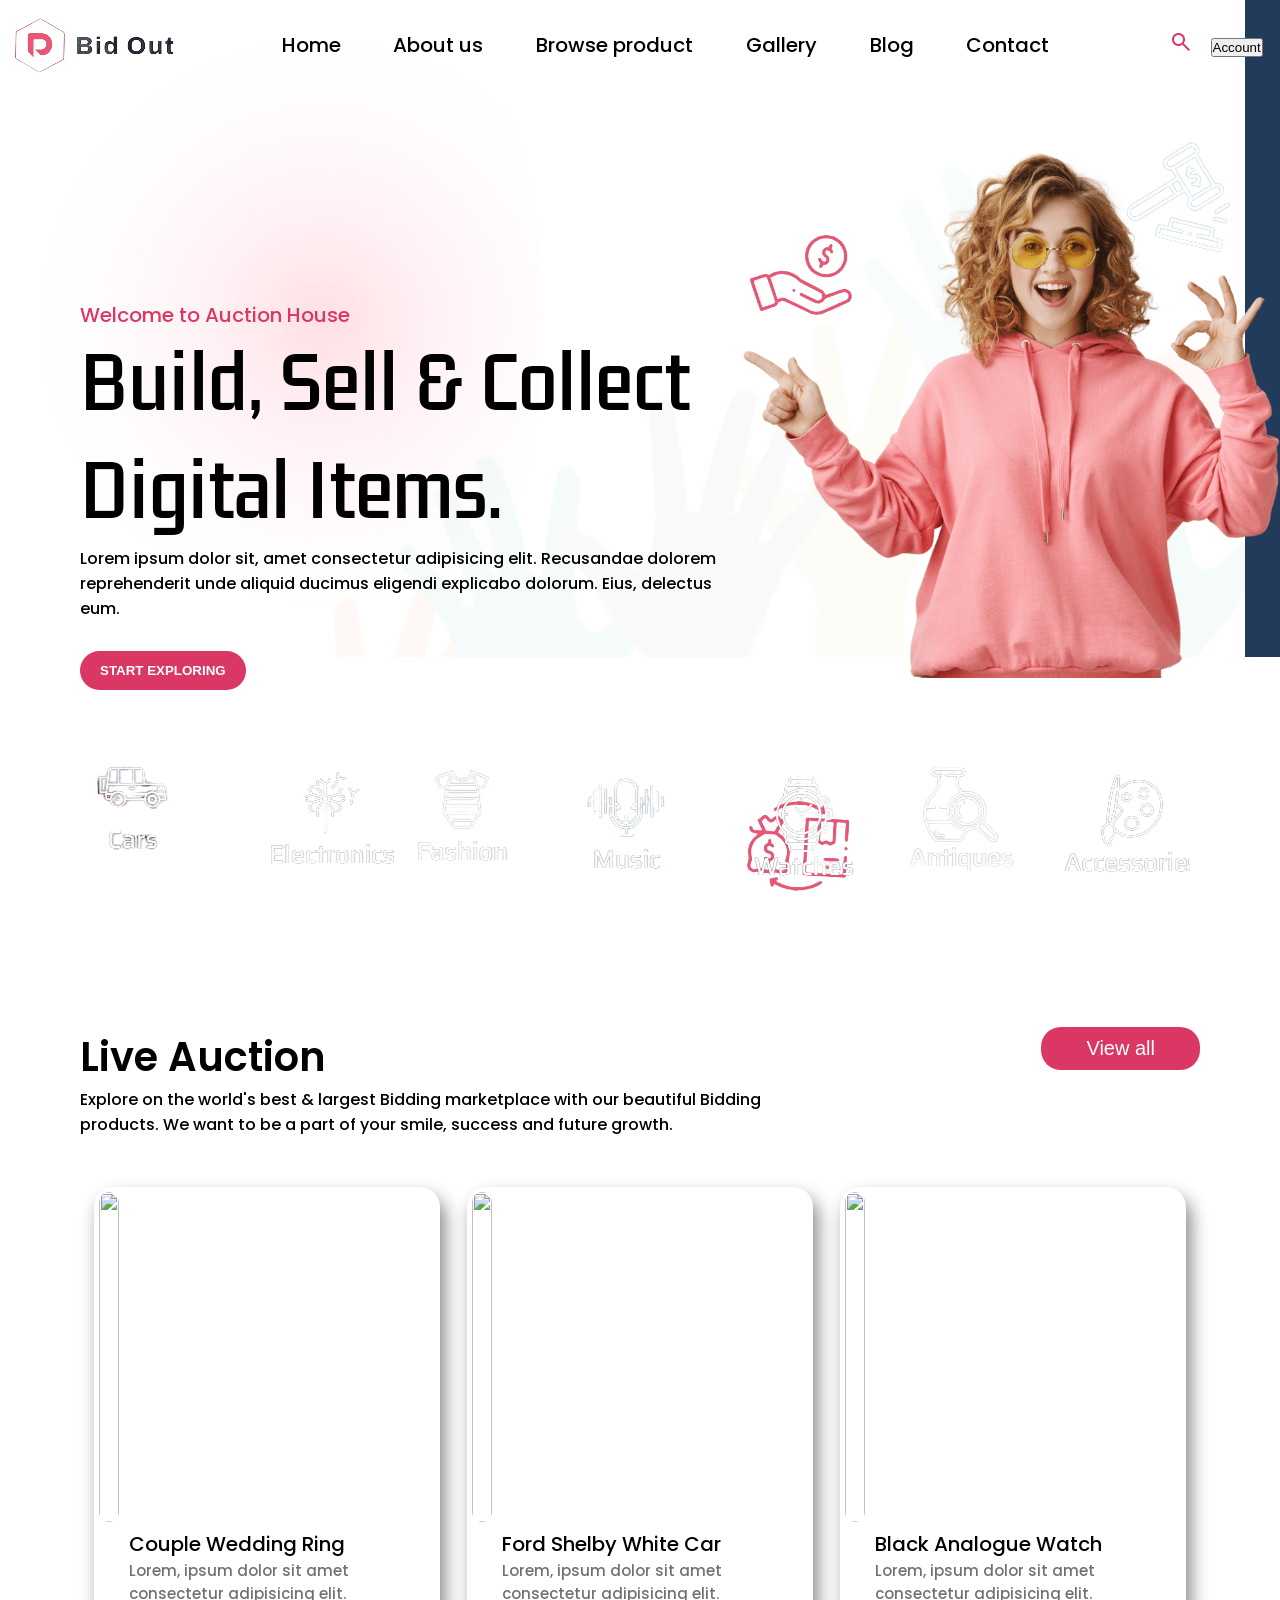
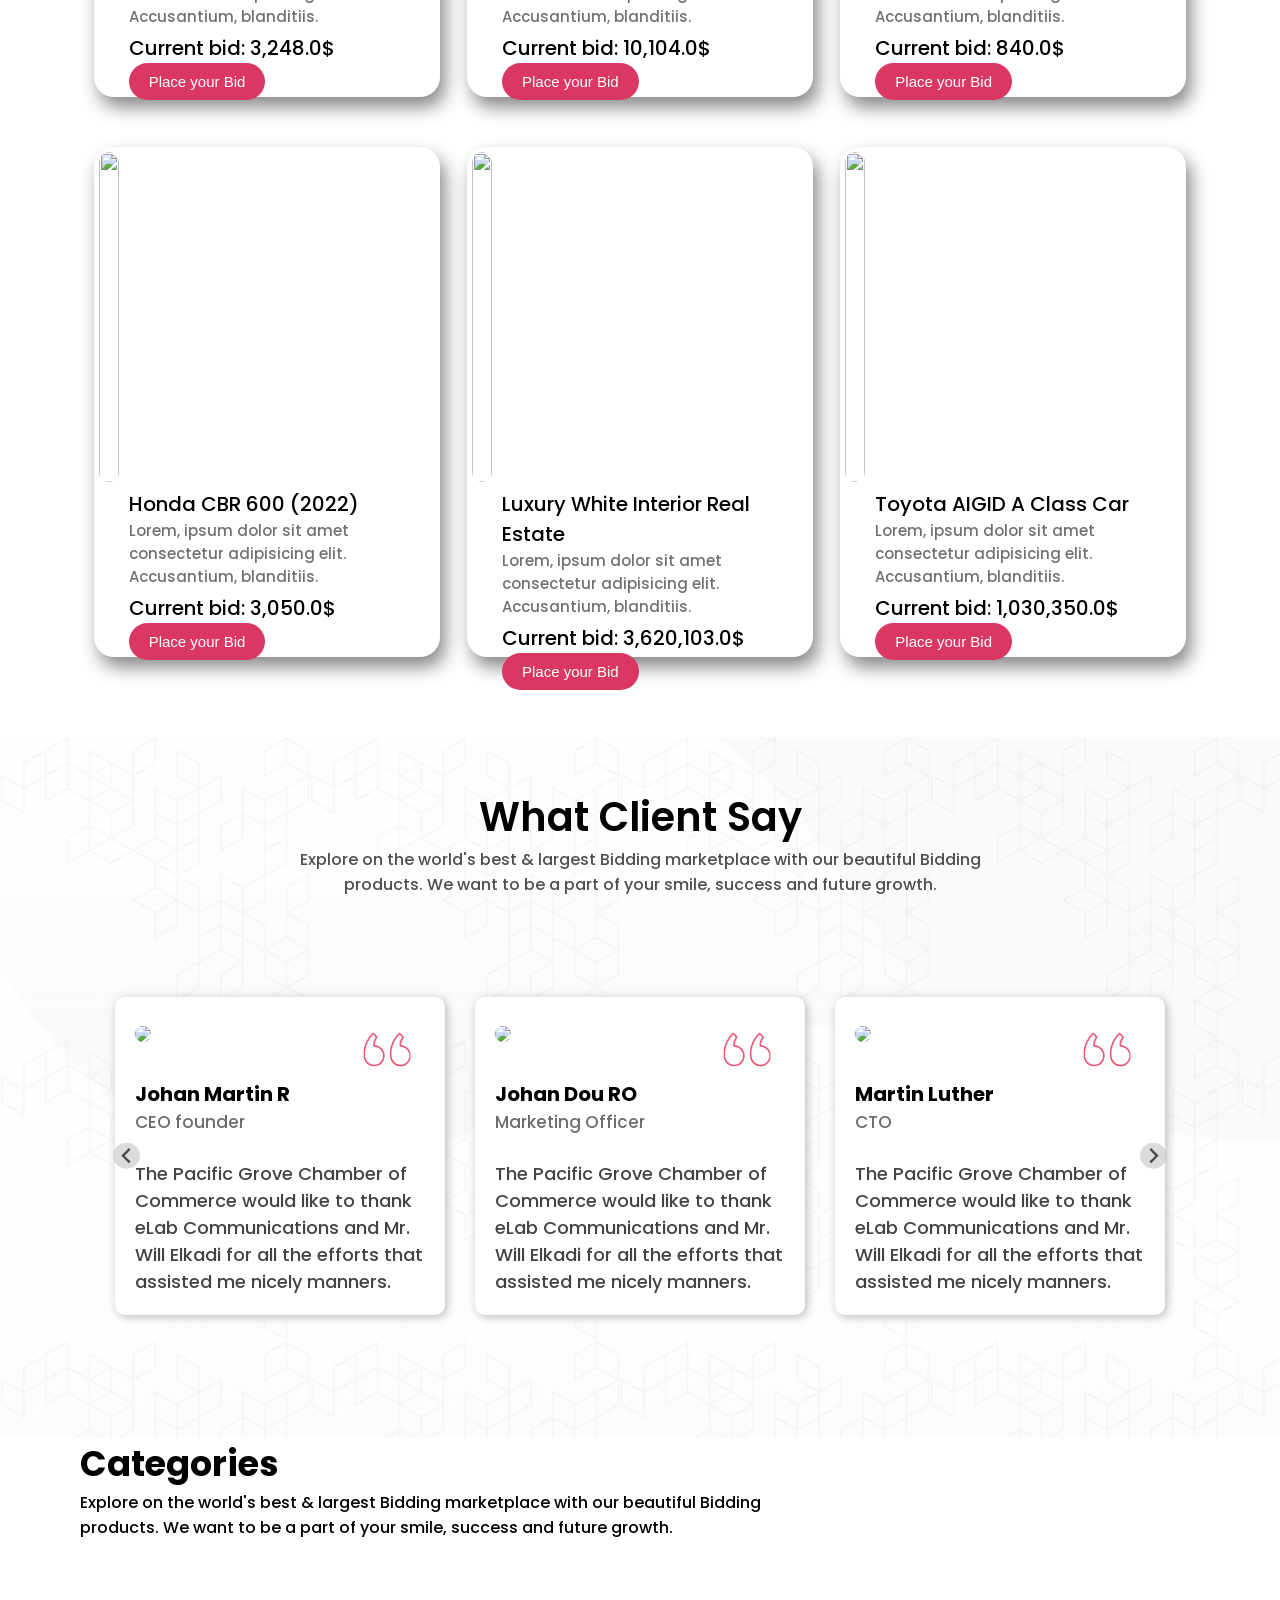
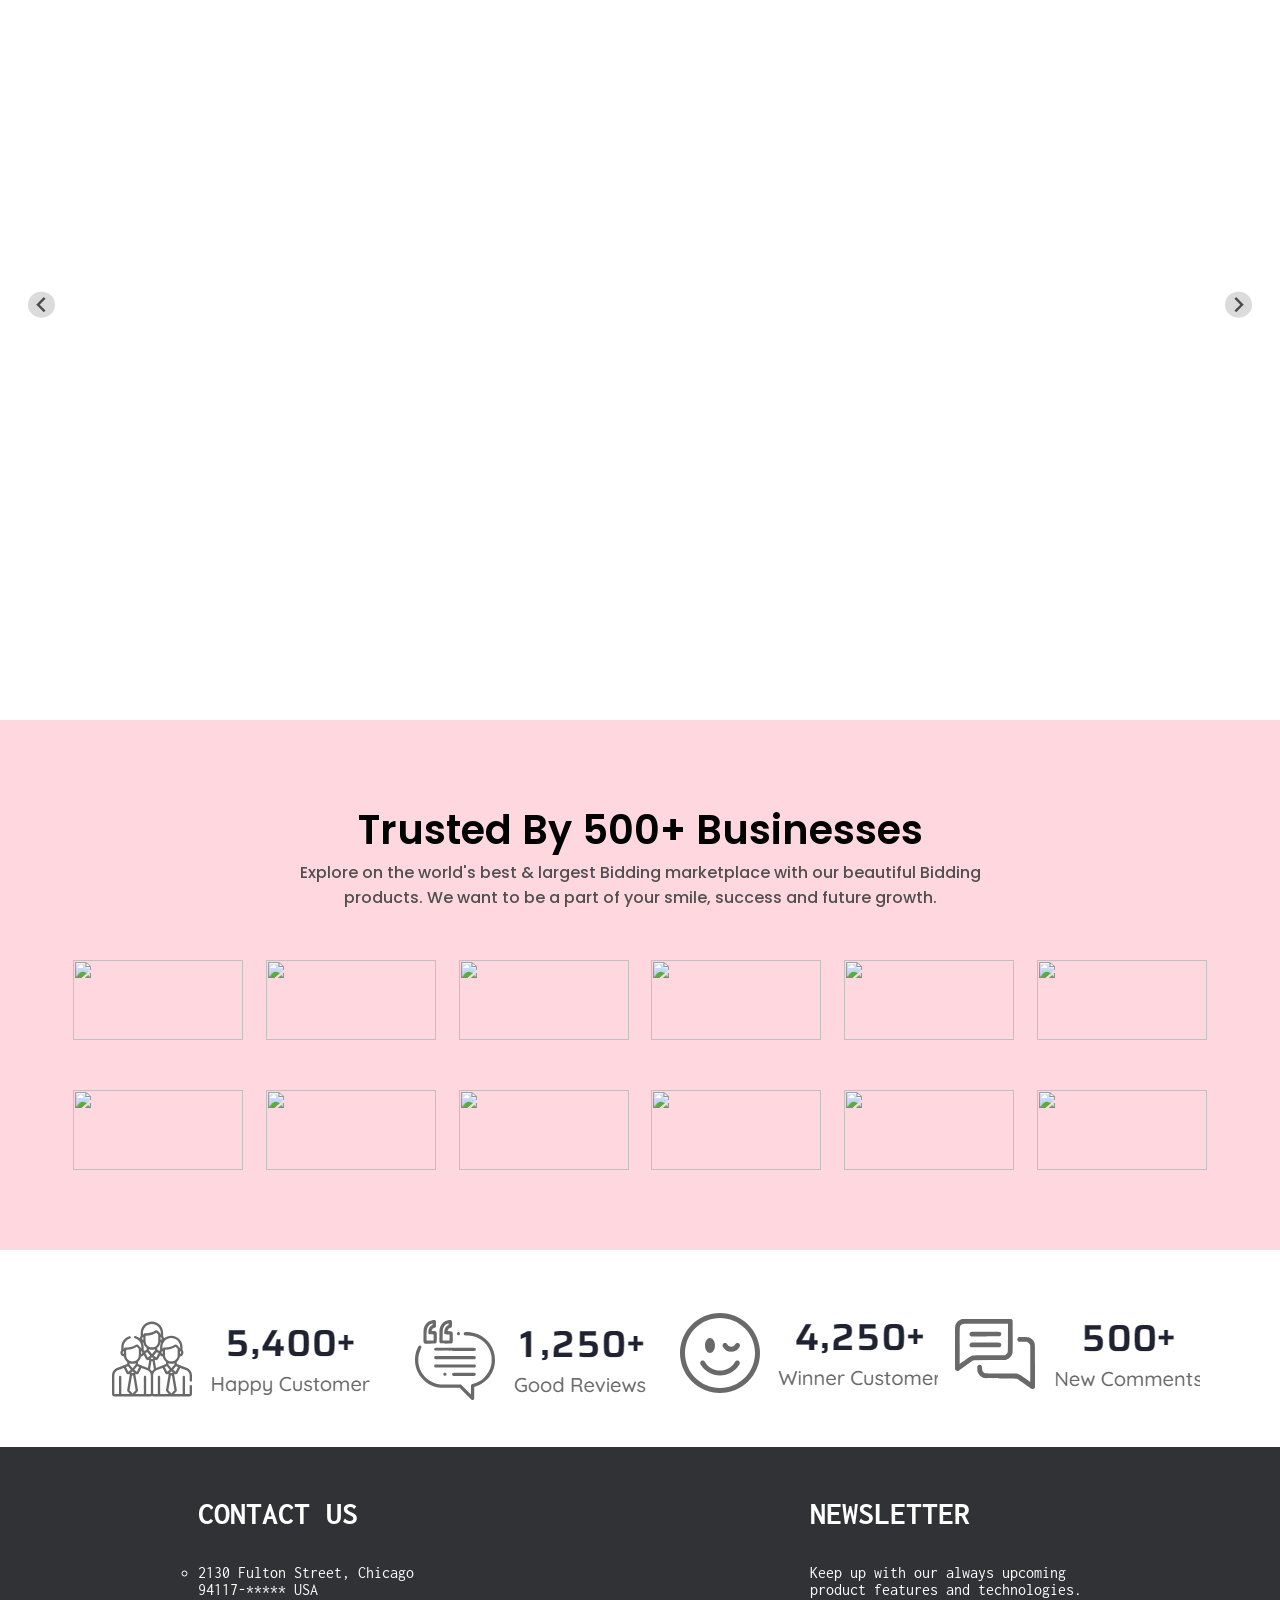
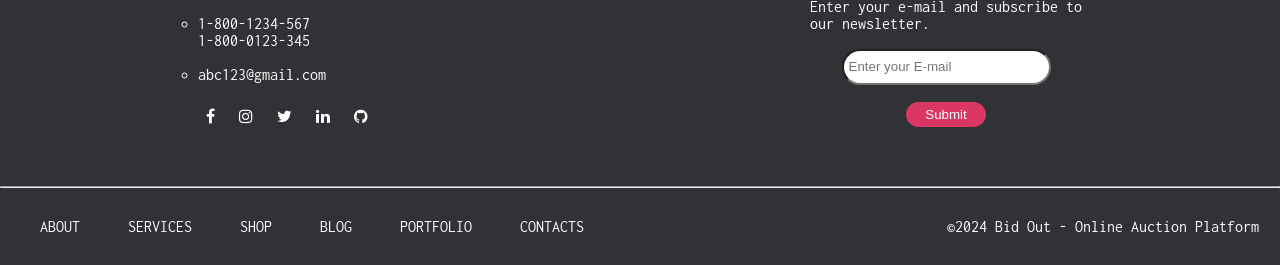
==== commit 49d75edc: "front and about us" ====
--- a/index.html
+++ b/index.html
@@ -4,7 +4,7 @@
 <head>
     <meta charset="UTF-8">
     <meta name="viewport" content="width=device-width, initial-scale=1.0">
-    <link rel="shortcut icon" href="images/favicon.ico" type="image/x-icon">
+    <link rel="shortcut icon" href="images/icons/favicon.ico" type="image/x-icon">
     <title>OnlineAuction - The Best Online Auction Website for 2023</title>
     <link rel="stylesheet" href="styles/1_project.css">
     <link rel="stylesheet" href="https://fonts.googleapis.com/css2?family=Inconsolata:wght@300&display=swap">
@@ -26,7 +26,7 @@
         <header class="poppins-light">
             <div class="nav">
                 <div style="padding-top: 8px; padding-left: 10px;">
-                    <img src="images/111.png" alt="">
+                    <img src="images/images/logo.png" alt="">
                 </div>
                 <div class="nav1">
                     <div><a href="index.html">Home</a></div>
@@ -55,7 +55,7 @@
                 </div>
             </div>
         </header>
-        <div class="nav">
+        <div class="nav-a">
             <div class="nav_left">
                 <div class="nav_1 poppins-light">Welcome to Auction House</div>
                 <div class="nav_2">Build, Sell & Collect Digital Items.</div>
@@ -71,11 +71,55 @@
             </div>
         </div>
     </div>
+    <!-- background image should be slightly darkened or blured and the image should be in the center -->
+    <div class="icons">
+        <div class="splide" id="icons_slide">
+            <div class="splide__track">
+                <div class="splide__list">
+                    <div class="splide__slide">
+                        <div class="box-icons icon1">
+                            <img src="images/icons/icon1.png">
+                        </div>
+                    </div>
+                    <div class="splide__slide">
+                        <div class="box-icons icon2">
+                            <img src="images/icons/icon2.png">
+                        </div>
+                    </div>
+                    <div class="splide__slide">
+                        <div class="box-icons icon3">
+                            <img src="images/icons/icon3.png">
+                        </div>
+                    </div>
+                    <div class="splide__slide">
+                        <div class="box-icons icon4">
+                            <img src="images/icons/icon4.png">
+                        </div>
+                    </div>
+                    <div class="splide__slide">
+                        <div class="box-icons icon5">
+                            <img src="images/icons/icon5.png">
+                        </div>
+                    </div>
+                    <div class="splide__slide">
+                        <div class="box-icons icon6">
+                            <img src="images/icons/icon6.png">
+                        </div>
+                    </div>
+                    <div class="splide__slide">
+                        <div class="box-icons icon7">
+                            <img src="images/icons/icon7.png">
+                        </div>
+                    </div>
+                </div>
+            </div>
+        </div>
+    </div>
+
     <main class="poppins-light">
         <div class="art">
             <div class="head">
                 <div class="head-a">
-                    <!-- <div><img src="../images/art.png"></div> &ensp; -->
                     <div class="head-b">Live Auction</div>
                     <div>Explore on the world's best & largest Bidding marketplace with our beautiful Bidding</div>
                     <div>products. We want to be a part of your smile, success and future growth.
@@ -89,171 +133,149 @@
             <div class="auction">
 
                 <div class="a1">
+                    <div class="imgBox"><img src="https://bidout-wp.b-cdn.net/wp-content/uploads/2022/10/Image-14.jpg">
+                    </div>
+                    <div class="a1_head">Couple Wedding Ring</div>
+                    <div class="a1_description">Lorem, ipsum dolor sit amet consectetur adipisicing elit.
+                        Accusantium, blanditiis.</div>
+                    <div class="a1_bid">
+                        <div>Current bid: 3,248.0$</div>
+                        <div><button>Place your Bid</button></div>
+                    </div>
+                </div>
+                <div class="a1">
+                    <div class="imgBox"><img src="https://bidout-wp.b-cdn.net/wp-content/uploads/2022/10/Image-10.jpg">
+                    </div>
+                    <div class="a1_head">Ford Shelby White Car</div>
+                    <div class="a1_description">Lorem, ipsum dolor sit amet consectetur adipisicing elit.
+                        Accusantium, blanditiis.</div>
+                    <div class="a1_bid">
+                        <div>Current bid: 10,104.0$</div>
+                        <div><button>Place your Bid</button></div>
+                    </div>
+                </div>
+                <div class="a1">
+                    <div class="imgBox"><img src="https://bidout-wp.b-cdn.net/wp-content/uploads/2022/10/Image-1.jpg">
+                    </div>
+                    <div class="a1_head">Black Analogue Watch</div>
+                    <div class="a1_description">Lorem, ipsum dolor sit amet consectetur adipisicing elit.
+                        Accusantium, blanditiis.</div>
+                    <div class="a1_bid">
+                        <div>Current bid: 840.0$</div>
+                        <div><button>Place your Bid</button></div>
+                    </div>
+                </div>
+            </div>
+            <div class="auction">
+
+                <div class="a1">
+                    <div class="imgBox"><img src="https://bidout-wp.b-cdn.net/wp-content/uploads/2022/10/Image-15.jpg">
+                    </div>
+                    <div class="a1_head">Honda CBR 600 (2022)</div>
+                    <div class="a1_description">Lorem, ipsum dolor sit amet consectetur adipisicing elit.
+                        Accusantium, blanditiis.</div>
+                    <div class="a1_bid">
+                        <div>Current bid: 3,050.0$</div>
+                        <div><button>Place your Bid</button></div>
+                    </div>
+                </div>
+                <div class="a1">
                     <div class="imgBox"><img
-                            src="https://bidout-wp.b-cdn.net/wp-content/uploads/2022/10/Image-14.jpg">
-                    </div>
-                    <div class="a1_head">Couple Wedding Ring</div>
-                    <div class="a1_description" id="desci">Lorem, ipsum dolor sit amet consectetur adipisicing elit.
-                        Accusantium, blanditiis.</div>
-                    <div class="a1_timer" id="timer">
-                        <p id="demo12"></p>
-                    </div>
-                    <div class="a1_bid" id="first">
-                        <div>Current bid: 3248.0$</div>
-                        <div><button>Place your Bid</button></div>
-                    </div>
-                    <!-- <div id="item" style="display: none;">
-                    <div class="a1_bid">Highest Bid: *****</div>
-                    <div class="user_bid">Place your Bid: <input type="text"></div>
-                    <div><button type="su" class="a1_final">Bid Now</button></div>
-                </div> -->
+                            src="https://images.unsplash.com/photo-1612965607446-25e1332775ae?w=500&auto=format&fit=crop&q=60&ixlib=rb-4.0.3&ixid=M3wxMjA3fDB8MHxzZWFyY2h8Nnx8bHV4dXJ5JTIwcmVhbCUyMGVzdGF0ZXxlbnwwfHwwfHx8MA%3D%3D">
+                    </div>
+                    <div class="a1_head">Luxury White Interior Real Estate</div>
+                    <div class="a1_description">Lorem, ipsum dolor sit amet consectetur adipisicing elit.
+                        Accusantium, blanditiis.</div>
+                    <div class="a1_bid">
+                        <div>Current bid: 3,620,103.0$</div>
+                        <div><button>Place your Bid</button></div>
+                    </div>
                 </div>
                 <div class="a1">
                     <div class="imgBox"><img
-                            src="https://bidout-wp.b-cdn.net/wp-content/uploads/2022/10/Image-10.jpg">
-                    </div>
-                    <div class="a1_head">Ford Shelby White Car</div>
-                    <div class="a1_description" id="desci">Lorem, ipsum dolor sit amet consectetur adipisicing elit.
-                        Accusantium, blanditiis.</div>
-                    <div class="a1_timer" id="timer">
-                        <p id="demo12"></p>
-                    </div>
-                    <div class="a1_bid" id="first">
-                        <div>Current bid: 10104.0$</div>
-                        <div><button>Place your Bid</button></div>
-                    </div>
-                    <!-- <div id="item" style="display: none;">
-                    <div class="a1_bid">Highest Bid: *****</div>
-                    <div class="user_bid">Place your Bid: <input type="text"></div>
-                    <div><button type="su" class="a1_final">Bid Now</button></div>
-                </div> -->
-                </div>
-                <div class="a1">
-                    <div class="imgBox"><img
-                            src="https://bidout-wp.b-cdn.net/wp-content/uploads/2022/10/Image-1.jpg">
-                    </div>
-                    <div class="a1_head">Black Analogue Watch</div>
-                    <div class="a1_description" id="desci">Lorem, ipsum dolor sit amet consectetur adipisicing elit.
-                        Accusantium, blanditiis.</div>
-                    <div class="a1_timer" id="timer">
-                        <p id="demo12"></p>
-                    </div>
-                    <div class="a1_bid" id="first">
-                        <div>Current bid: 840.0$</div>
-                        <div><button>Place your Bid</button></div>
-                    </div>
-                    <!-- <div id="item" style="display: none;">
-                    <div class="a1_bid">Highest Bid: *****</div>
-                    <div class="user_bid">Place your Bid: <input type="text"></div>
-                    <div><button type="su" class="a1_final">Bid Now</button></div>
-                </div> -->
-                </div>
-            </div>
-            <div class="auction">
-
-                <div class="a1">
-                    <div class="imgBox"><img
-                            src="https://www.thehousedesigners.com/images/plans/01/URD/bulk/6583/the-destination-front-rendering_m.webp">
-                    </div>
-                    <div class="a1_head">Mustang</div>
-                    <div class="a1_description" id="desci">Lorem, ipsum dolor sit amet consectetur adipisicing elit.
-                        Accusantium, blanditiis.</div>
-                    <div class="a1_timer" id="timer">
-                        <p id="demo12"></p>
-                    </div>
-                    <div class="a1_bid" id="first">
-                        <div>Current bid: ****</div>
-                        <div><button>Place your Bid</button></div>
-                    </div>
-                    <!-- <div id="item" style="display: none;">
-                    <div class="a1_bid">Highest Bid: *****</div>
-                    <div class="user_bid">Place your Bid: <input type="text"></div>
-                    <div><button type="su" class="a1_final">Bid Now</button></div>
-                </div> -->
-                </div>
-                <div class="a1">
-                    <div class="imgBox"><img
-                            src="https://www.thehousedesigners.com/images/plans/01/URD/bulk/6583/the-destination-front-rendering_m.webp">
-                    </div>
-                    <div class="a1_head">Mustang</div>
-                    <div class="a1_description" id="desci">Lorem, ipsum dolor sit amet consectetur adipisicing elit.
-                        Accusantium, blanditiis.</div>
-                    <div class="a1_timer" id="timer">
-                        <p id="demo12"></p>
-                    </div>
-                    <div class="a1_bid" id="first">
-                        <div>Current bid: ****</div>
-                        <div><button>Place your Bid</button></div>
-                    </div>
-                    <!-- <div id="item" style="display: none;">
-                    <div class="a1_bid">Highest Bid: *****</div>
-                    <div class="user_bid">Place your Bid: <input type="text"></div>
-                    <div><button type="su" class="a1_final">Bid Now</button></div>
-                </div> -->
-                </div>
-                <div class="a1">
-                    <div class="imgBox"><img
-                            src="https://www.thehousedesigners.com/images/plans/01/URD/bulk/6583/the-destination-front-rendering_m.webp">
-                    </div>
-                    <div class="a1_head">Mustang</div>
-                    <div class="a1_description" id="desci">Lorem, ipsum dolor sit amet consectetur adipisicing elit.
-                        Accusantium, blanditiis.</div>
-                    <div class="a1_timer" id="timer">
-                        <p id="demo12"></p>
-                    </div>
-                    <div class="a1_bid" id="first">
-                        <div>Current bid: ****</div>
-                        <div><button>Place your Bid</button></div>
-                    </div>
-                    <!-- <div id="item" style="display: none;">
-                    <div class="a1_bid">Highest Bid: *****</div>
-                    <div class="user_bid">Place your Bid: <input type="text"></div>
-                    <div><button type="su" class="a1_final">Bid Now</button></div>
-                </div> -->
-                </div>
-            </div>
-        </div>
-
-        <!-- 
-        <div class="works_head">HOW IT WORKS</div>
-        <center>
-            <hr class="work_line">
-        </center>
-        <div class="works_row">
-            <div class="work-box">
-                <div class="work-circle">01</div>
-                <div class="circle-head">REGISTER</div>
-                <hr class="circle_line">
-                <div>To start using our auction,
-                    <p> you'll need to register. It's completely free!
-                </div>
-            </div>
-            <div class="work-box">
-                <div class="work-circle">02</div>
-                <div class="circle-head">BUY OR BID</div>
-                <hr class="circle_line">
-                <div>
-                    You can instantly buy or place
-                    <p> a bid on a desired product right after registration.
-                </div>
-            </div>
-            <div class="work-box">
-                <div class="work-circle">03</div>
-                <div class="circle-head">SUBMIT A BID</div>
-                <hr class="circle_line">
-                <div>Submitting a bid is fast
-                    <p>and easy. The process takes approximately 5 minutes.
-                </div>
-            </div>
-            <div class="work-box">
-                <div class="work-circle">04</div>
-                <div class="circle-head">WIN</div>
-                <hr class="circle_line">
-                <div>Easily win at our auction
-                    <p>and enjoy owning the product you dream of.
-                </div>
-            </div>
-        </div> -->
+                            src="https://bidout-wp.b-cdn.net/wp-content/uploads/2022/10/Image-6.jpg">
+                    </div>
+                    <div class="a1_head">Toyota AIGID A Class Car</div>
+                    <div class="a1_description">Lorem, ipsum dolor sit amet consectetur adipisicing elit.
+                        Accusantium, blanditiis.</div>
+                    <div class="a1_bid">
+                        <div>Current bid: 1,030,350.0$</div>
+                        <div><button>Place your Bid</button></div>
+                    </div>
+                </div>
+            </div>
+        </div>
+
+
+        <!-- if colour of the arrows can be changes -->
+        <div class="reviews_box">
+            <div class="main-review">What Client Say</div>
+            <div class="explain-review">Explore on the world's best & largest Bidding marketplace with our beautiful
+                Bidding</div>
+            <div class="explain-review" style="margin-bottom: 30px;">products. We want to be a part of your smile,
+                success and future growth.</div>
+            <div class="review-box2">
+                <div class="splide" id="reviews">
+                    <div class="splide__track">
+                        <div class="splide__list">
+                            <div class="splide__slide">
+                                <div class="splide-review">
+                                    <div class="review_head">
+                                        <div class="profile"><img
+                                                src="https://pbs.twimg.com/media/DzeLmXZU0AA1OtZ?format=jpg&name=360x360">
+                                        </div>
+                                        <div><img src="images/icons/review.png"></div>
+                                    </div>
+                                    <div class="review-name">Johan Martin R</div>
+                                    <div class="review-designation">CEO founder</div>
+                                    <br>
+                                    <div class="actual-review">
+                                        The Pacific Grove Chamber of Commerce would like to thank eLab Communications
+                                        and Mr. Will Elkadi for all the efforts that assisted me nicely manners.
+                                    </div>
+                                </div>
+                            </div>
+                            <div class="splide__slide">
+                                <div class="splide-review">
+                                    <div class="review_head">
+                                        <div class="profile"><img
+                                                src="https://i.pinimg.com/280x280_RS/be/70/fe/be70fe7ebde5c89c08e49e34ba5f6cc4.jpg">
+                                        </div>
+                                        <div><img src="images/icons/review.png"></div>
+                                    </div>
+                                    <div class="review-name">Johan Dou RO</div>
+                                    <div class="review-designation">Marketing Officer</div>
+                                    <br>
+                                    <div class="actual-review">
+                                        The Pacific Grove Chamber of Commerce would like to thank eLab Communications
+                                        and Mr. Will Elkadi for all the efforts that assisted me nicely manners.
+                                    </div>
+                                </div>
+                            </div>
+                            <div class="splide__slide">
+                                <div class="splide-review">
+                                    <div class="review_head">
+                                        <div class="profile"><img
+                                                src="https://encrypted-tbn0.gstatic.com/images?q=tbn:ANd9GcREi99oalo6ZF3Gaz56o2vjAg7qF_qZl4X0kQ&usqp=CAU">
+                                        </div>
+                                        <div><img src="images/icons/review.png"></div>
+                                    </div>
+                                    <div class="review-name">Martin Luther</div>
+                                    <div class="review-designation">CTO</div>
+                                    <br>
+                                    <div class="actual-review">
+                                        The Pacific Grove Chamber of Commerce would like to thank eLab Communications
+                                        and Mr. Will Elkadi for all the efforts that assisted me nicely manners.
+                                    </div>
+                                </div>
+                            </div>
+
+                        </div>
+                    </div>
+                </div>
+            </div>
+        </div>
+
         <div class="categories_head">
             <div style="font-size: 35px; font-weight: bold;">Categories</div>
             <div>Explore on the world's best & largest Bidding marketplace with our beautiful Bidding</div>
@@ -261,7 +283,7 @@
             </div>
         </div>
         <div class="categories">
-            <div class="splide">
+            <div class="splide" id="categories_slide">
                 <div class="splide__track">
                     <div class="splide__list">
                         <div class="splide__slide">
@@ -281,83 +303,43 @@
                         </div>
                         <div class="splide__slide">
                             <div class="splide-box"
-                                style="background-image: url(https://images.unsplash.com/opengraph/1x1.png?blend=https%3A%2F%2Fimages.unsplash.com%2Fphoto-1600585154340-be6161a56a0c%3Fblend%3D000000%26blend-alpha%3D10%26blend-mode%3Dnormal%26crop%3Dfaces%252Cedges%26h%3D630%26mark%3Dhttps%253A%252F%252Fimages.unsplash.com%252Fopengraph%252Fsearch-input.png%253Fh%253D84%2526txt%253Dproperty%2526txt-align%253Dmiddle%25252Cleft%2526txt-clip%253Dellipsis%2526txt-color%253D000000%2526txt-pad%253D80%2526txt-size%253D40%2526txt-width%253D660%2526w%253D750%2526auto%253Dformat%2526fit%253Dcrop%2526q%253D60%26mark-align%3Dmiddle%252Ccenter%26mark-w%3D750%26w%3D1200%26auto%3Dformat%26fit%3Dcrop%26q%3D60%26ixid%3DM3wxMjA3fDB8MXxzZWFyY2h8NHx8cHJvcGVydHl8ZW58MHx8fHwxNzA4NDUxMTQwfDA%26ixlib%3Drb-4.0.3&blend-w=1&h=630&mark=https%3A%2F%2Fimages.unsplash.com%2Fopengraph%2Flogo.png&mark-align=top%2Cleft&mark-pad=50&mark-w=64&w=1200&auto=format&fit=crop&q=60)">
-                            </div>
-                        </div>
-                    </div>
-                </div>
-            </div>
-        </div>
-
-        <!-- <div class="container">
-            <img src="images/newsletter.png">
-            <input type="email" name="Enter your Email" placeholder="Enter your Email" class="news_email">
-            <input type="submit" value="SUBSCRIBE" name="SUBSCRIBE" class="news_submit">
-        </div> -->
-        <!-- <p class="head_scroll">CURRENT AUCTIONS</p>
-        <hr class="line_Scroll">
-        <div class="practice2">
-            <div class="practice">
-                <div id="a1"><img src="images/9.png" height="300px" width="500px">
-                    <div id="b1">Ford Mustang 1969</div>
-                    <br>
-                    <br>
-                    <br>
-                    <br>
-                    <div id="z1">Current Bid: &#8377;2,00,00,000</div>
-                    <center>
-                        <input type="button" name="Place your Bid" value="Place your Bid" id="c1" onclick="form_page()">
-                    </center>
-                </div>
-            </div>
-            <div class="practice">
-                <div id="a1"><img
-                        src="https://www.thehousedesigners.com/images/plans/01/URD/bulk/6583/the-destination-front-rendering_m.webp"
-                        height="300px" width="500px">
-                    <div id="b1">A Striking Modern Home</div>
-                    <div id="b1">with Flat and</div>
-                    <div id="b1">Angled Roofline</div>
-                    <br>
-                    <br>
-                    <div id="z1">Current Bid: &#8377; 5,00,00,000</div>
-                    <center>
-                        <input type="button" name="Place your Bid" value="Place your Bid" id="c1" onclick="form_page()">
-                    </center>
-                </div>
-            </div>
-            <div class="practice">
-                <div id="a1"><img src="https://www.time4diamonds.com/media/wysiwyg/IMG_4453_1.jpg" height="300px"
-                        width="500px">
-                    <div id="b1">Rolex Golden Premium</div>
-                    <div id="b1">Stainless Steel</div>
-                    <div id="b1">Watch</div>
-                    <br>
-                    <br>
-                    <div id="z1">Current Bid: &#8377; 1,00,000</div>
-                    <center>
-                        <input type="button" name="Place your Bid" value="Place your Bid" id="c1" onclick="form_page()">
-                    </center>
-                </div>
-            </div>
-            <div class="practice">
-                <div id="a1"><img
-                        src="https://assets.newatlas.com/dims4/default/0c19942/2147483647/strip/true/crop/1000x625+0+0/resize/1000x625!/quality/90/?url=http%3A%2F%2Fnewatlas-brightspot.s3.amazonaws.com%2Farchive%2Fkawasaki-h2-supercharged-998cc-h2r.jpg"
-                        height="300px" width="500px">
-                    <div id="b1">Kawasaki Ninja h2r</div>
-                    <br>
-                    <br>
-                    <br>
-                    <br>
-                    <div id="z1">Current Bid: &#8377;20,00,000</div>
-                    <center>
-                        <input type="button" name="Place your Bid" value="Place your Bid" id="c1" onclick="form_page()">
-                    </center>
-                </div>
-            </div>
-            <div class="practice">
-                <a href="pages/3_main.html" target="_blank" id="seemore">SEE MORE</a>
-            </div>
-        </div> -->
+                                style="background-image: url(https://i.ytimg.com/vi/LLV4lxAfp3g/maxresdefault.jpg)">
+                            </div>
+                        </div>
+                    </div>
+                </div>
+            </div>
+        </div>
+
+        <div class="trusted">
+            <div class="trust_head">Trusted By 500+ Businesses</div>
+            <div class="trust_explain">Explore on the world's best & largest Bidding marketplace with our beautiful Bidding </div>
+            <div class="trust_explain">products. We want to be a part of your smile, success and future growth.</div>
+            <div class="trust_company">
+                <div class="trust_company1 imgBox"><img src="https://img.squadhelp.com/story_images/visual_images/1593290883-nocko%20image1.jpg?class=listing"></div>
+                <div class="trust_company1 imgBox"><img src="https://img.squadhelp.com/story_images/visual_images/1602321598-WiseFinch2-100.jpg?class=listing"></div>
+                <div class="trust_company1 imgBox"><img src="https://img.squadhelp.com/story_images/visual_images/1657345504-simanta-100.jpg?class=listing"></div>
+                <div class="trust_company1 imgBox"><img src="https://img.squadhelp.com/story_images/visual_images/13287589.jpg?class=listing"></div>
+                <div class="trust_company1 imgBox"><img src="https://cdn.logojoy.com/wp-content/uploads/2018/05/30162605/1236.png"></div>
+                <div class="trust_company1 imgBox"><img src="https://img.squadhelp.com/story_images/visual_images/11007772.jpg?class=listing"></div>
+            </div>
+            <div class="trust_company">
+                <div class="trust_company1 imgBox"><img src="https://img.squadhelp.com/story_images/visual_images/1599554979-codegreat.png?class=listing"></div>
+                <div class="trust_company1 imgBox"><img src="https://img.squadhelp.com/story_images/visual_images/1661580450-lozi.png?class=listing"></div>
+                <div class="trust_company1 imgBox"><img src="https://img.squadhelp.com/story_images/visual_images/Gadus.png?class=listing"></div>
+                <div class="trust_company1 imgBox"><img src="https://img.squadhelp.com/story_images/visual_images/1704746614-onevu%201-01.jpg?class=listing"></div>
+                <div class="trust_company1 imgBox"><img src="https://img.squadhelp.com/story_images/visual_images/1700576711-ChirpIQ%20image1.jpg?class=listing"></div>
+                <div class="trust_company1 imgBox"><img src="https://img.squadhelp.com/story_images/visual_images/1674731173-SmartBoat_main.png?class=listing"></div>
+            </div>
+        </div>
+
+        <div class="service">
+            <div class="imgBox"><img src="images/images/service1.png"></div>
+            <div class="imgBox"><img src="images/images/service2.png"></div>
+            <div class="imgBox"><img src="images/images/service3.png"></div>
+            <div class="imgBox"><img src="images/images/service4.png"></div>
+        </div>
+
     </main>
     <footer class="footer1">
         <div class="foot1">
@@ -408,46 +390,11 @@
                 <li><a href="#">BLOG</a></li>
                 <li><a href="#">PORTFOLIO</a></li>
                 <li><a href="#">CONTACTS</a></li>
-                <li id="copy">&copy; Bid Out 2024 - Online Auction Platform</li>
+                <li id="copy">&copy;2024 Bid Out - Online Auction Platform</li>
             </ul>
         </nav>
     </footer>
 </body>
-<!-- <script src="styles/script.js"></script> -->
 <script src="https://cdn.jsdelivr.net/npm/@splidejs/splide@4.1.4/dist/js/splide.min.js"></script>
-<script src="styles/timer.js"></script>
-<script>
-    var splide = new Splide('.splide', {
-        perPage: 1,
-        perMove: 1,
-        gap: '1.5rem',
-        padding: '6rem',
-        type: 'loop',
-        drag: 'free',
-        snap: true,
-        pagination: false,
-        // autoStart: true,
-        // pauseonHover:true,
-        // speed: 1,
-        autoplay: true,
-        // autoScroll: {
-        //     speed: 1,
-        // },
-        breakpoints: {
-            640: {
-                perPage: 2,
-                gap: '.7rem',
-                //   height : '6rem',
-            },
-            480: {
-                perPage: 1,
-                gap: '.7rem',
-                //   height : '6rem',
-            },
-        },
-    });
-
-    splide.mount();
-</script>
-
+<script src="styles/script.js"></script>
 </html>
--- a/styles/1_project.css
+++ b/styles/1_project.css
@@ -17,22 +17,22 @@
     padding: 0;
 }
 
+.kdam-thmor pro-regular {
+    font-family: "Kdam Thmor Pro", sans-serif;
+    font-weight: 400;
+    font-style: normal;
+}
+
+.start {
+    background-image: url("../images/background_images/front-bg.png"), url("../images/background_images/front-bg2.png");
+    background-repeat: no-repeat;
+    height: 51.3vw;
+}
+
 .poppins-light {
     font-family: "Poppins", sans-serif;
     font-weight: 500;
     font-style: normal;
-}
-
-.kdam-thmor pro-regular {
-    font-family: "Kdam Thmor Pro", sans-serif;
-    font-weight: 400;
-    font-style: normal;
-}
-
-.start {
-    background-image: url("../images/background_images/front-bg.png"), url("../images/background_images/front-bg2.png");
-    background-repeat: no-repeat;
-    height: 51.3vw;
 }
 
 header {
@@ -147,7 +147,7 @@
     background: #bbb;
 }
 
-.nav {
+.nav-a {
     display: flex;
     /* margin-top: 100px; */
 }
@@ -220,12 +220,71 @@
     }
 }
 
+.icons{
+    margin:100px 90px;
+    /* background-color: green; */
+}
+.box-icons{
+    height: 160px;
+    width: 160px;
+    /* background-color: yellow; */
+    border-radius: 20px;  
+}
+.box-icons img{
+    position: absolute;
+    /* align-items: center; */
+    /* left: 0; */
+}
+.icon1{
+    background-image: url('https://bidout-wp.b-cdn.net/wp-content/uploads/2022/10/cars.png');
+    background-size: cover;
+    /* filter: blur(2px); */
+    /* backdrop-filter: blur(5px); */
+    background-repeat: no-repeat;
+}
+.icon2{
+    background-image: url('https://bidout-wp.b-cdn.net/wp-content/uploads/2022/10/accessories.png');
+    background-size: cover;
+    /* filter: blur(2px); */
+    background-repeat: no-repeat;
+}
+.icon3{
+    background-image: url('https://bidout-wp.b-cdn.net/wp-content/uploads/2022/10/fashion.png');
+    background-size: cover;
+    /* filter: blur(2px); */
+    background-repeat: no-repeat;
+}
+.icon4{
+    background-image: url('https://bidout-wp.b-cdn.net/wp-content/uploads/2022/10/music.png');
+    background-size: cover;
+    /* filter: blur(2px); */
+    background-repeat: no-repeat;
+}
+.icon5{
+    background-image: url('https://bidout-wp.b-cdn.net/wp-content/uploads/2022/10/Category-Image-06-2.png');
+    background-size: cover;
+    /* filter: blur(2px); */
+    background-repeat: no-repeat;
+}
+.icon6{
+    background-image: url('https://bidout-wp.b-cdn.net/wp-content/uploads/2022/10/Category-Image-06-1.png');
+    background-size: cover;
+    /* filter: blur(2px); */
+    background-repeat: no-repeat;
+}
+.icon7{
+    background-image: url('https://bidout-wp.b-cdn.net/wp-content/uploads/2022/10/accessories.png');
+    background-size: cover;
+    /* filter: blur(2px); */
+    background-repeat: no-repeat;
+}
+
 /* main {
     background-color: #F3F6FD;
     background-color: #feedf4;
 } */
 
-.register_button {
+/* .register_button {
     width: 250px;
     top: 59%;
     border-radius: 50px;
@@ -237,17 +296,17 @@
     background-color: rgb(219, 55, 101);
     color: white;
     cursor: pointer;
-}
-
-.image {
+} */
+
+/* .image {
     display: flex;
     width: 40%;
-    /* background-color: yellow; */
+    background-color: yellow;
     flex-direction: column;
     align-items: end;
 
-}
-
+} */
+/* 
 .image2 {
     display: flex;
     flex-direction: row;
@@ -255,103 +314,10 @@
 }
 
 .image3 {
-    /* height: 70%; */
+    height: 70%;
     width: 60%;
-}
-
-/* 
-
-.works_head{
-    padding-top: 50px;
-    text-align: center;
-    font-size: 40px;
-    font-weight: 1000;
-    /* padding-top: 50px; 
-    padding-bottom: 30px;
-}
-.work_line{
-    border: none;
-    border-radius: 20px;
-    width: 100px;
-    background-color: red;
-    height: 3px;
-}
-.work-box{
-    width: 300px;
-    height: 370px;
-    display: grid;
-    flex-direction: column;
-    justify-content: center;
-    text-align: center;
-}
-.works_row{
-    display: flex;
-    flex-direction: row;
-    justify-content: space-evenly;
-    margin-top: 30px;
-}
-.work-circle{
-    width:150px;
-    height:100px;
-    font-size: 300%;
-    color: rgb(219, 55, 101);
-    background-color: white;
-    padding-top: 50px;
-    border-radius: 50%;
-    margin-left: 72px;
-    font-weight: 800;
-    border: 2px solid rgb(208, 208, 208)
-}
-.work-circle:hover{
-    animation-name: example;
-    animation-duration: 1s;
-    animation-iteration-count: infinite;
-    position: relative;
-}
-.circle-head{
-    font-weight: 600;
-    font-size: 20px;
-}
-.circle_line{
-    border: none;
-    border-radius: 20px;
-    width: 50px;
-    background-color: red;
-    height: 3px;
-    margin-left: 120px;
-} */
-/* 
-.container{
-    position: relative;
-    margin-top: 50px;
-}
-.container img{
-    width: 100%;
-    height: auto;
-}
-.container .news_email {
-    position: absolute;
-    top: 60%;
-    left: 61%;
-    font-size: 20px;
-    width: 370px;
-    height: 67px;
-    padding-left: 10px;
-    border: none;
-    border-radius: 50px;
-} 
-.container .news_submit{
-    position: absolute;
-    top: 61.5%;
-    left: 76%;
-    font-size: 20px;
-    width: 150px;
-    height: 55px;
-    border: none;
-    border-radius: 50px;
-    background-color: rgb(219, 55, 101);
-    color: white;
-}*/
+} */
+
 .imgBox { 
     display: inline-block; 
     overflow: hidden; 
@@ -360,7 +326,7 @@
     display: block;
     transition: .5s ease-in-out;
   }
-  .imgBox:hover img {
+  .a1:hover img, .imgBox:hover img {
     transform: scale(1.15);
   }
 .art {
@@ -412,7 +378,7 @@
     background-color: white;
     border-radius: 20px;
     padding: 5px 5px;
-    text-align: center;
+    /* text-align: center; */
     height: 500px;
     /* font-size: 27px; */
     width: 30%;
@@ -421,7 +387,7 @@
 
 .a1 img {
     width: 100%;
-    height: auto;
+    height: 330px;
     border-radius: 20px;
 }
 
@@ -431,26 +397,32 @@
     padding-left: 30px;
     font-size: 20px;
 }
-
-.a1_timer {
-    display: flex;
-    /* flex-direction: row; */
+.a1_description{
+    padding-left: 30px;
+    color: rgb(113, 113, 113);
+    font-size: 15px;
+}
+/* .a1_timer {
+    display: flex;
+    flex-direction: row;
     justify-content: center;
     color: rgb(219, 55, 101);
-    /* margin-left: 100px; */
+    margin-left: 100px;
     font-size: 20px;
     padding-top: 30px;
 }
 
 .timer {
     padding-left: 5px;
-}
+} */
 
 .a1_bid {
     font-size: 20px;
-    display: flex;
-    justify-content: space-evenly;
+    /* display: flex; */
+    /* justify-content: space-evenly; */
     padding-top: 5px;
+    padding-left: 30px;
+    text-align: left;
 }
 
 .a1_bid button {
@@ -458,14 +430,69 @@
     border-radius: 20px;
     font-size: 15px;
     border: none;
-    background-image: linear-gradient(180deg, rgb(219, 55, 101), rgb(255, 196, 213));
+    /* background-image: linear-gradient(180deg, rgb(219, 55, 101), rgb(255, 196, 213)); */
+    background-color: rgb(219, 55, 101);
     color: white;
     cursor: pointer;
 }
 
 
-
-
+.reviews_box{
+    background-image:url("../images/background_images/reviews1.png"),url("../images/background_images/reviews.png");
+    background-size: cover, auto;
+    background-repeat: no-repeat,repeat;
+    /* background-color: yellow; */
+    height: 600px;
+    padding: 50px 0;
+}
+.review-box2{
+    padding: 50px 80px;
+    margin: 20px 20px;
+}
+.main-review, .trust_head{
+    text-align: center;
+    font-size: 40px;
+    font-weight: 600;
+}
+.explain-review, .trust_explain{
+    text-align: center;
+    color: rgb(79, 79, 79);
+}
+.splide-review{
+    padding: 20px 20px;
+    /* height: 100px; */
+    /* margin-bottom: 50px; */
+    /* width: 360px; */
+    margin: 20px 15px;
+    background-color: white;
+    border-radius: 10px;
+    box-shadow: 2px 2px 10px #b9b9b9;
+}
+.profile img{
+    height: 60px;
+    border-radius: 50%;
+}
+.review_head{
+    display: flex;
+    justify-content: space-between;
+}
+.review-name{
+    font-size: 20px;
+    font-weight: bold;
+}
+.review-designation{
+    font-size: 17px;
+    color: rgb(109, 109, 109);
+}
+.actual-review{
+    font-size: 18px;
+    color: rgb(68, 68, 68);
+}
+/* @media screen and (min-width: 640px){
+    .slider__wrapper .splide{
+        padding: 0 40rem;
+    }
+} */
 .news_submit:hover,
 #c1:hover,
 #seemore:hover,
@@ -497,80 +524,35 @@
     background-color: rgb(219, 55, 101);
 }
 
-/* 
-.head_scroll {
-    text-align: center;
-    font-size: 40px;
-    font-weight: 800;
+.trusted{
+    margin: 50px 0;
+    padding: 80px 50px;
+    background-color: #ffd8df;
+}
+.trust_company{
+    display: flex;
+    justify-content: space-evenly;
     padding-top: 50px;
 }
-
-.line_Scroll {
-    width: 150px;
-    margin-left: 650px;
-    height: 3px;
-    border-radius: 50px;
-    background-color: rgb(219, 55, 101);
-    margin-top: 30px;
-}
-
-.practice2 {
-    overflow: auto;
-    white-space: nowrap;
-    height: 650px;
-}
-
-.practice {
-    margin: 5px;
-    display: inline-block;
-    margin-top: 70px;
-}
-
-#a1 {
-    height: 550px;
-    color: rgb(219, 55, 101);
-    background-color: white;
-    border-radius: 20px;
-    padding-top: 5px;
-    font-size: 27px;
-}
-
-#b1,
-#z1 {
-    justify-content: center;
-    display: flex;
-    flex-direction: row;
-}
-
-#z1 {
-    color: black;
-}
-
-#c1 {
-    display: flex;
-    flex-direction: row;
-    justify-content: center;
-    border-radius: 20px;
-    background-color: rgb(219, 55, 101);
-    color: white;
-    height: 40px;
-    width: 150px;
-    font-size: 18px;
-    border: none;
-    margin-top: 5px;
-}
-
-#seemore {
-    margin-left: 20px;
-    font-size: 25px;
-    border-radius: 50px;
-    background-color: rgb(219, 55, 101);
-    color: white;
-    text-decoration: none;
-    padding: 10px 20px;
-    margin-right: 50px;
-} */
-
+.trust_company1{
+    height: 80px;
+    width: 170px;
+    /* background-color: yellow; */
+}
+.trust_company1 img{
+    height: 80px;
+    width: 170px;
+}
+.service{
+    display: flex;
+    justify-content: space-evenly;
+    margin: 30px 80px;
+}
+/* .service1{
+    height: 120px;
+    width: 310px;
+    box-shadow: 2px 2px 5px #b9b7b7;
+} */
 .footer1 {
     background-color: rgb(49, 50, 54);
     color: white;
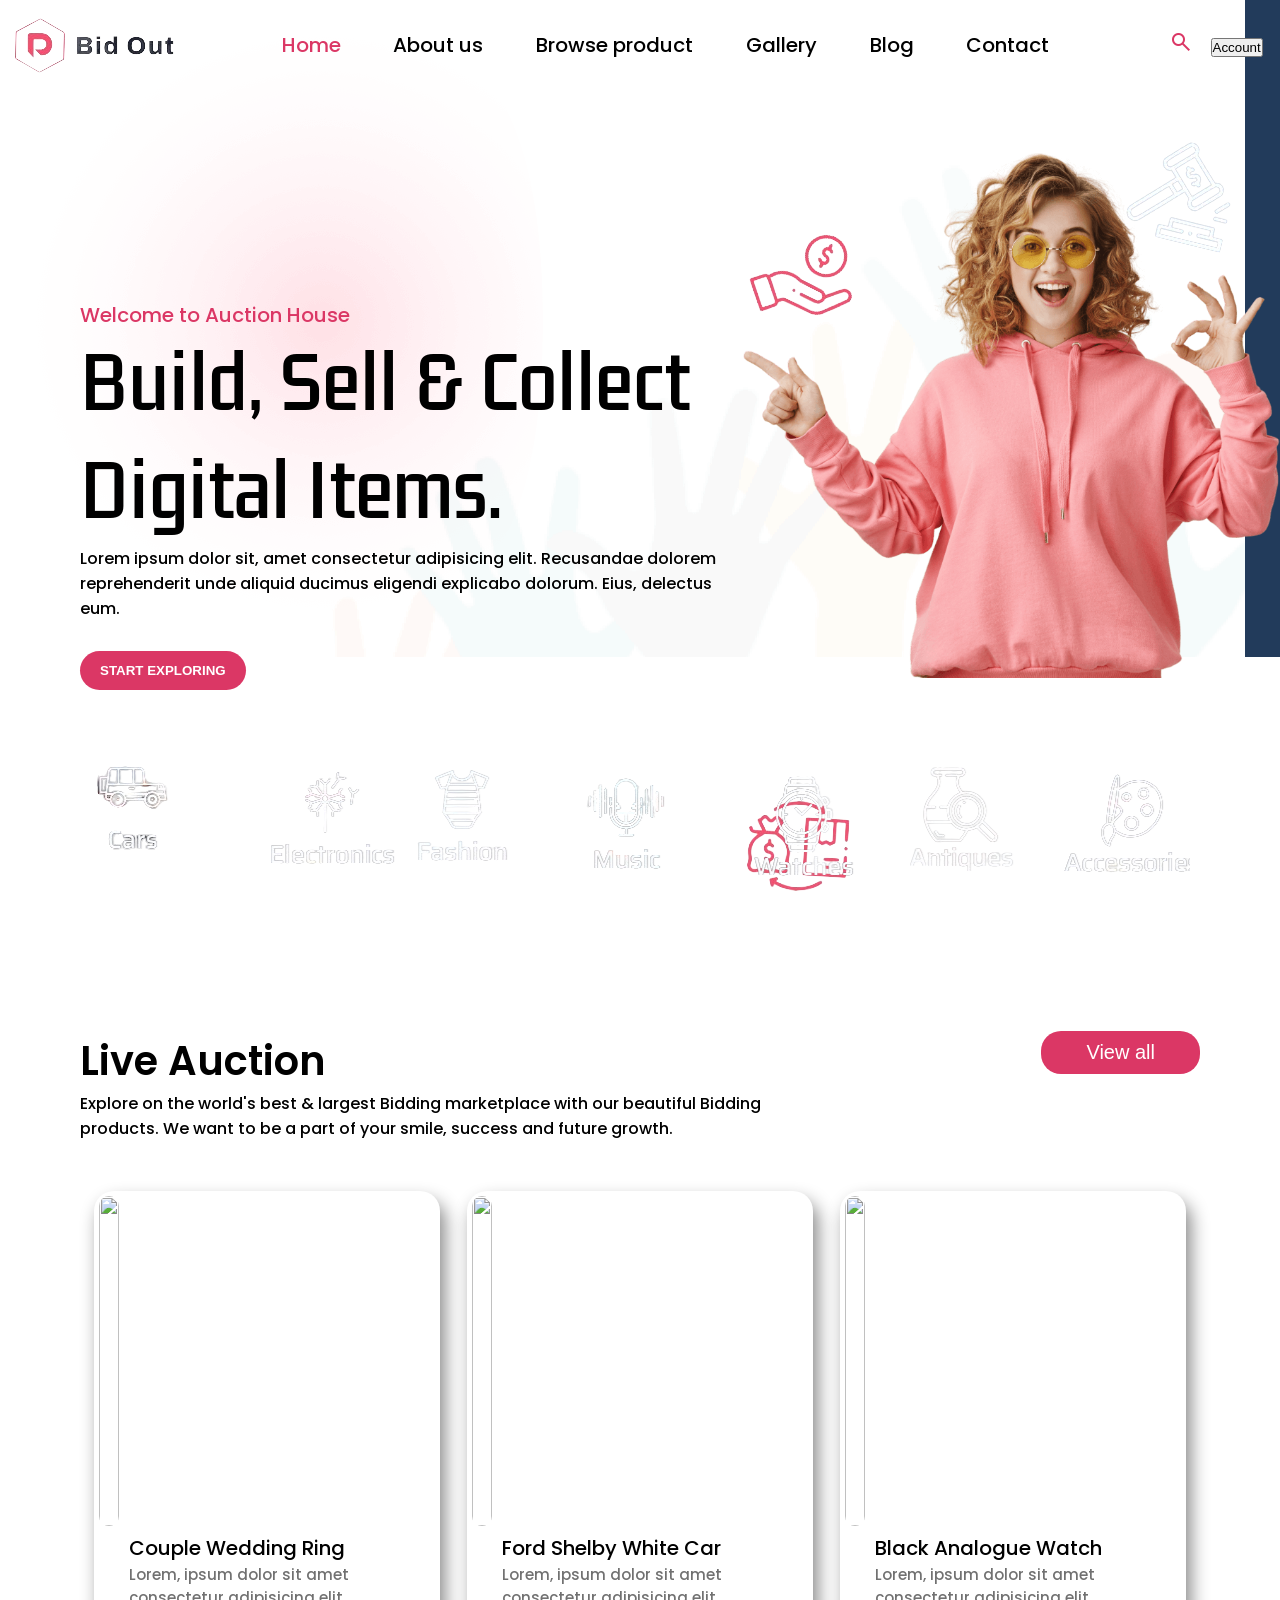
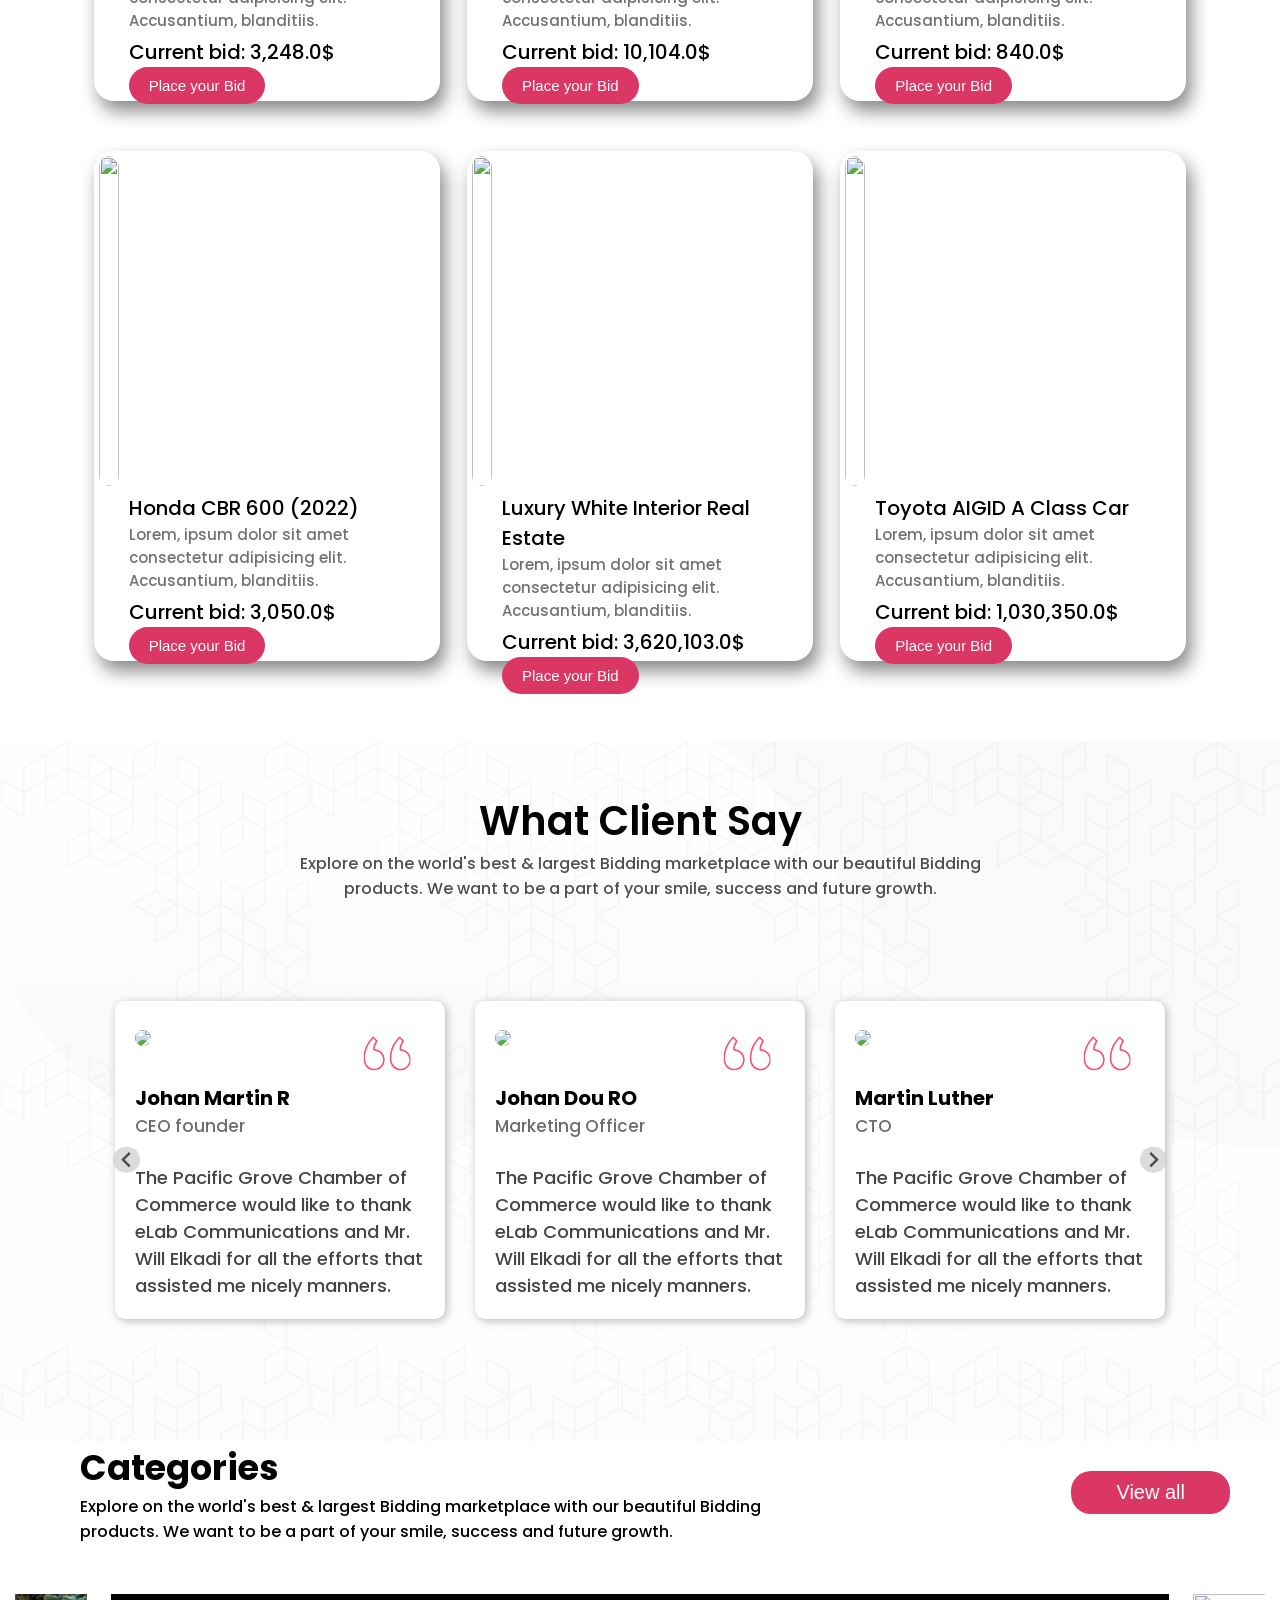
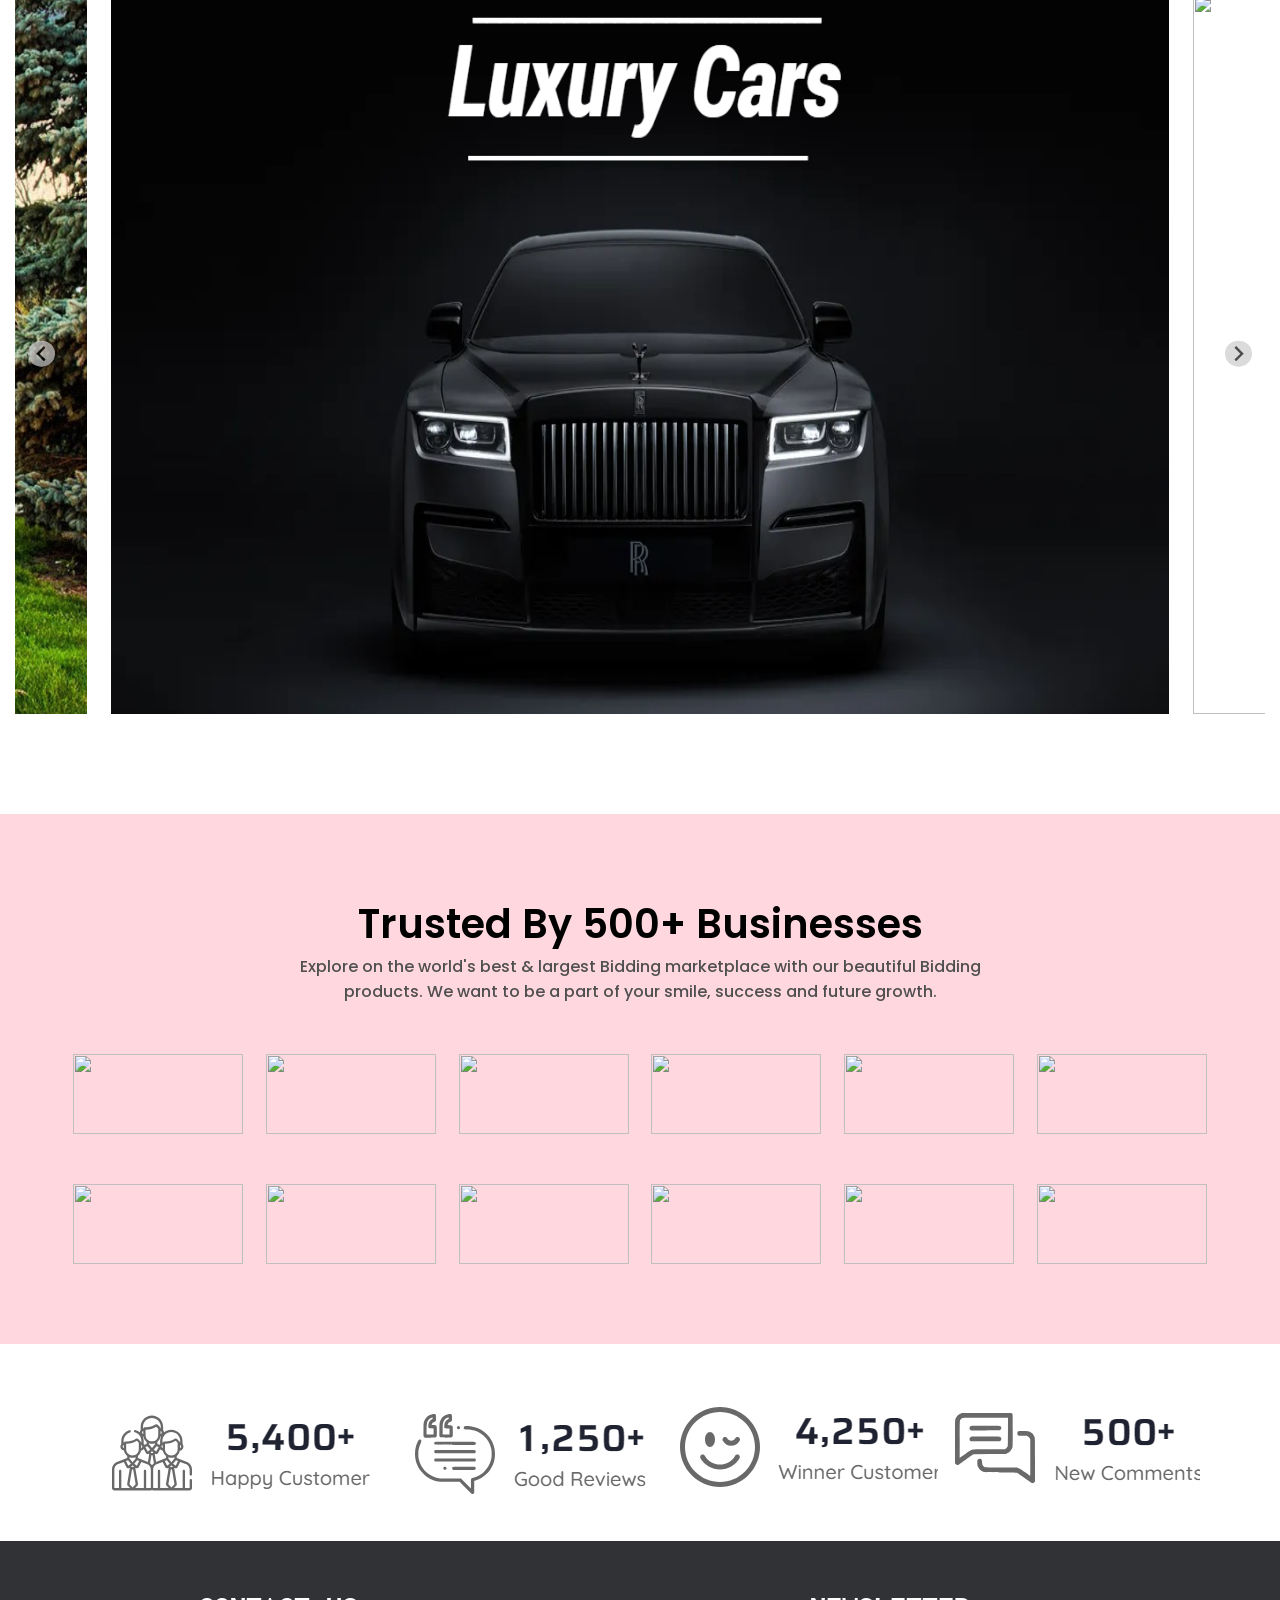
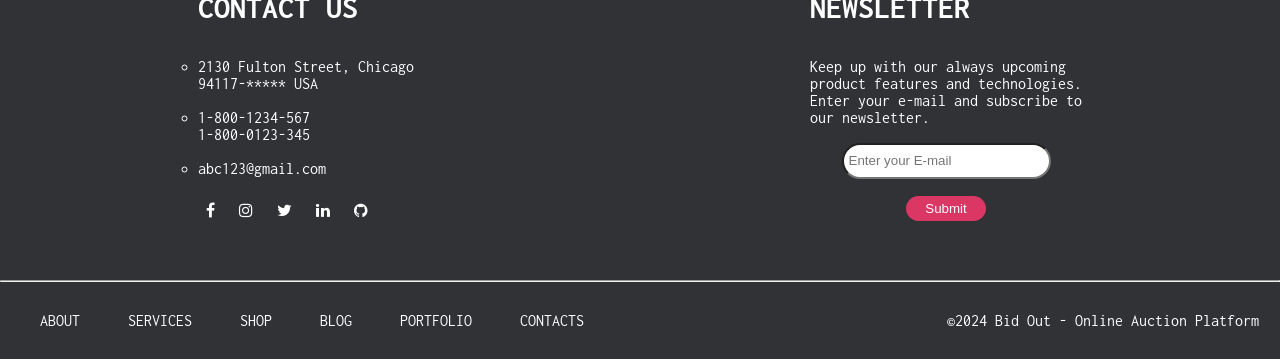
==== commit 09c11e53: "product page" ====
--- a/index.html
+++ b/index.html
@@ -5,8 +5,8 @@
     <meta charset="UTF-8">
     <meta name="viewport" content="width=device-width, initial-scale=1.0">
     <link rel="shortcut icon" href="images/icons/favicon.ico" type="image/x-icon">
-    <title>OnlineAuction - The Best Online Auction Website for 2023</title>
-    <link rel="stylesheet" href="styles/1_project.css">
+    <title>Bid Out - The Best Online Auction Website for 2024</title>
+    <link rel="stylesheet" href="styles/index.css">
     <link rel="stylesheet" href="https://fonts.googleapis.com/css2?family=Inconsolata:wght@300&display=swap">
     <link rel="stylesheet" href="https://cdnjs.cloudflare.com/ajax/libs/font-awesome/4.7.0/css/font-awesome.min.css">
     <link rel="stylesheet"
@@ -29,9 +29,9 @@
                     <img src="images/images/logo.png" alt="">
                 </div>
                 <div class="nav1">
-                    <div><a href="index.html">Home</a></div>
+                    <div class="home"><a href="index.html">Home</a></div>
                     <div><a href="pages/about.html">About us</a></div>
-                    <div><a href="#">Browse product</a></div>
+                    <div><a href="pages/product.html">Browse product</a></div>
                     <div><a href="#">Gallery</a></div>
                     <div><a href="#">Blog</a></div>
                     <div><a href="pages/contact.html">Contact</a></div>
@@ -77,37 +77,37 @@
             <div class="splide__track">
                 <div class="splide__list">
                     <div class="splide__slide">
-                        <div class="box-icons icon1">
+                        <div class="box-icons icon1 imgBox">
                             <img src="images/icons/icon1.png">
                         </div>
                     </div>
                     <div class="splide__slide">
-                        <div class="box-icons icon2">
+                        <div class="box-icons icon2 imgBox">
                             <img src="images/icons/icon2.png">
                         </div>
                     </div>
                     <div class="splide__slide">
-                        <div class="box-icons icon3">
+                        <div class="box-icons icon3 imgBox">
                             <img src="images/icons/icon3.png">
                         </div>
                     </div>
                     <div class="splide__slide">
-                        <div class="box-icons icon4">
+                        <div class="box-icons icon4 imgBox">
                             <img src="images/icons/icon4.png">
                         </div>
                     </div>
                     <div class="splide__slide">
-                        <div class="box-icons icon5">
+                        <div class="box-icons icon5 imgBox">
                             <img src="images/icons/icon5.png">
                         </div>
                     </div>
                     <div class="splide__slide">
-                        <div class="box-icons icon6">
+                        <div class="box-icons icon6 imgBox">
                             <img src="images/icons/icon6.png">
                         </div>
                     </div>
                     <div class="splide__slide">
-                        <div class="box-icons icon7">
+                        <div class="box-icons icon7 imgBox">
                             <img src="images/icons/icon7.png">
                         </div>
                     </div>
@@ -192,8 +192,7 @@
                     </div>
                 </div>
                 <div class="a1">
-                    <div class="imgBox"><img
-                            src="https://bidout-wp.b-cdn.net/wp-content/uploads/2022/10/Image-6.jpg">
+                    <div class="imgBox"><img src="https://bidout-wp.b-cdn.net/wp-content/uploads/2022/10/Image-6.jpg">
                     </div>
                     <div class="a1_head">Toyota AIGID A Class Car</div>
                     <div class="a1_description">Lorem, ipsum dolor sit amet consectetur adipisicing elit.
@@ -275,11 +274,15 @@
                 </div>
             </div>
         </div>
-
-        <div class="categories_head">
-            <div style="font-size: 35px; font-weight: bold;">Categories</div>
-            <div>Explore on the world's best & largest Bidding marketplace with our beautiful Bidding</div>
-            <div>products. We want to be a part of your smile, success and future growth.
+        <div class="categories_main">
+            <div class="categories_head">
+                <div style="font-size: 35px; font-weight: bold;">Categories</div>
+                <div>Explore on the world's best & largest Bidding marketplace with our beautiful Bidding</div>
+                <div>products. We want to be a part of your smile, success and future growth.
+                </div>
+            </div>
+            <div>
+                <button>View all</button>
             </div>
         </div>
         <div class="categories">
@@ -287,23 +290,24 @@
                 <div class="splide__track">
                     <div class="splide__list">
                         <div class="splide__slide">
-                            <div class="splide-box"
-                                style="background-image: url(https://i.pinimg.com/originals/75/0b/8b/750b8b3dd7eff22076098bf444bbea1f.png);">
+                            <div class="splide-box">
+                                <img src="images/images/car_categories.png">
                             </div>
                         </div>
                         <div class="splide__slide">
-                            <div class="splide-box"
-                                style="background-image: url(https://i.ytimg.com/vi/UsvzAPiWEHg/maxresdefault.jpg);">
+                            <div class="splide-box">
+                                <img src="https://i.ytimg.com/vi/UsvzAPiWEHg/maxresdefault.jpg">
                             </div>
                         </div>
                         <div class="splide__slide">
-                            <div class="splide-box"
-                                style="background-image: url(https://www.shutterstock.com/image-vector/electronics-text-assorted-devices-floating-260nw-2271252449.jpg);">
+                            <div class="splide-box">
+                                <img
+                                    src="https://www.shutterstock.com/image-vector/electronics-text-assorted-devices-floating-260nw-2271252449.jpg">
                             </div>
                         </div>
                         <div class="splide__slide">
-                            <div class="splide-box"
-                                style="background-image: url(https://i.ytimg.com/vi/LLV4lxAfp3g/maxresdefault.jpg)">
+                            <div class="splide-box">
+                                <img src="images/images/real estate.png">
                             </div>
                         </div>
                     </div>
@@ -313,23 +317,44 @@
 
         <div class="trusted">
             <div class="trust_head">Trusted By 500+ Businesses</div>
-            <div class="trust_explain">Explore on the world's best & largest Bidding marketplace with our beautiful Bidding </div>
+            <div class="trust_explain">Explore on the world's best & largest Bidding marketplace with our beautiful
+                Bidding </div>
             <div class="trust_explain">products. We want to be a part of your smile, success and future growth.</div>
             <div class="trust_company">
-                <div class="trust_company1 imgBox"><img src="https://img.squadhelp.com/story_images/visual_images/1593290883-nocko%20image1.jpg?class=listing"></div>
-                <div class="trust_company1 imgBox"><img src="https://img.squadhelp.com/story_images/visual_images/1602321598-WiseFinch2-100.jpg?class=listing"></div>
-                <div class="trust_company1 imgBox"><img src="https://img.squadhelp.com/story_images/visual_images/1657345504-simanta-100.jpg?class=listing"></div>
-                <div class="trust_company1 imgBox"><img src="https://img.squadhelp.com/story_images/visual_images/13287589.jpg?class=listing"></div>
-                <div class="trust_company1 imgBox"><img src="https://cdn.logojoy.com/wp-content/uploads/2018/05/30162605/1236.png"></div>
-                <div class="trust_company1 imgBox"><img src="https://img.squadhelp.com/story_images/visual_images/11007772.jpg?class=listing"></div>
+                <div class="trust_company1 imgBox"><img
+                        src="https://img.squadhelp.com/story_images/visual_images/1593290883-nocko%20image1.jpg?class=listing">
+                </div>
+                <div class="trust_company1 imgBox"><img
+                        src="https://img.squadhelp.com/story_images/visual_images/1602321598-WiseFinch2-100.jpg?class=listing">
+                </div>
+                <div class="trust_company1 imgBox"><img
+                        src="https://img.squadhelp.com/story_images/visual_images/1657345504-simanta-100.jpg?class=listing">
+                </div>
+                <div class="trust_company1 imgBox"><img
+                        src="https://img.squadhelp.com/story_images/visual_images/13287589.jpg?class=listing"></div>
+                <div class="trust_company1 imgBox"><img
+                        src="https://cdn.logojoy.com/wp-content/uploads/2018/05/30162605/1236.png"></div>
+                <div class="trust_company1 imgBox"><img
+                        src="https://img.squadhelp.com/story_images/visual_images/11007772.jpg?class=listing"></div>
             </div>
             <div class="trust_company">
-                <div class="trust_company1 imgBox"><img src="https://img.squadhelp.com/story_images/visual_images/1599554979-codegreat.png?class=listing"></div>
-                <div class="trust_company1 imgBox"><img src="https://img.squadhelp.com/story_images/visual_images/1661580450-lozi.png?class=listing"></div>
-                <div class="trust_company1 imgBox"><img src="https://img.squadhelp.com/story_images/visual_images/Gadus.png?class=listing"></div>
-                <div class="trust_company1 imgBox"><img src="https://img.squadhelp.com/story_images/visual_images/1704746614-onevu%201-01.jpg?class=listing"></div>
-                <div class="trust_company1 imgBox"><img src="https://img.squadhelp.com/story_images/visual_images/1700576711-ChirpIQ%20image1.jpg?class=listing"></div>
-                <div class="trust_company1 imgBox"><img src="https://img.squadhelp.com/story_images/visual_images/1674731173-SmartBoat_main.png?class=listing"></div>
+                <div class="trust_company1 imgBox"><img
+                        src="https://img.squadhelp.com/story_images/visual_images/1599554979-codegreat.png?class=listing">
+                </div>
+                <div class="trust_company1 imgBox"><img
+                        src="https://img.squadhelp.com/story_images/visual_images/1661580450-lozi.png?class=listing">
+                </div>
+                <div class="trust_company1 imgBox"><img
+                        src="https://img.squadhelp.com/story_images/visual_images/Gadus.png?class=listing"></div>
+                <div class="trust_company1 imgBox"><img
+                        src="https://img.squadhelp.com/story_images/visual_images/1704746614-onevu%201-01.jpg?class=listing">
+                </div>
+                <div class="trust_company1 imgBox"><img
+                        src="https://img.squadhelp.com/story_images/visual_images/1700576711-ChirpIQ%20image1.jpg?class=listing">
+                </div>
+                <div class="trust_company1 imgBox"><img
+                        src="https://img.squadhelp.com/story_images/visual_images/1674731173-SmartBoat_main.png?class=listing">
+                </div>
             </div>
         </div>
 
@@ -397,4 +422,5 @@
 </body>
 <script src="https://cdn.jsdelivr.net/npm/@splidejs/splide@4.1.4/dist/js/splide.min.js"></script>
 <script src="styles/script.js"></script>
+
 </html>
--- a/styles/index.css
+++ b/styles/index.css
@@ -0,0 +1,673 @@
+/* @keyframes example{
+    from{
+        background-color: white;
+        color:rgb(219, 55, 101)
+    }
+    to{
+        background-color: rgb(219, 55, 101);
+        color: white;
+    }
+} */
+footer {
+    font-family: inconsolata;
+}
+
+* {
+    margin: 0;
+    padding: 0;
+}
+
+.kdam-thmor pro-regular {
+    font-family: "Kdam Thmor Pro", sans-serif;
+    font-weight: 400;
+    font-style: normal;
+}
+
+.start {
+    background-image: url("../images/background_images/front-bg.png"), url("../images/background_images/front-bg2.png");
+    background-repeat: no-repeat;
+    height: 51.3vw;
+}
+
+.poppins-light {
+    font-family: "Poppins", sans-serif;
+    font-weight: 500;
+    font-style: normal;
+}
+
+header {
+    /* position: fixed; */
+    overflow: hidden;
+    height: 100px;
+    width: 100%;
+    /* background-color: #F3F6FD; */
+    top: 0;
+}
+
+.nav {
+    display: flex;
+    justify-content: space-between;
+}
+
+.nav1 {
+    display: flex;
+    justify-content: space-between;
+    /* background-color: yellow; */
+    width: 60%;
+
+}
+
+.nav1 a {
+    text-decoration: none;
+    color: black;
+    transition: 0.3s;
+}
+.home a{
+    color: rgb(219, 55, 101);
+}
+.nav1 a:hover {
+    color: rgb(219, 55, 101);
+}
+
+.nav2 {
+    /* background-color: cyan; */
+    width: 10%;
+    display: flex;
+    justify-content: space-evenly;
+}
+
+.nav1,
+.nav2 {
+    padding: 30px 0;
+    font-size: 20px;
+}
+
+.search {
+    color: rgb(219, 55, 101);
+    cursor: pointer;
+}
+
+.overlay {
+    height: 100%;
+    width: 100%;
+    display: none;
+    position: fixed;
+    z-index: 1;
+    top: 0;
+    left: 0;
+    background-color: rgb(0, 0, 0);
+    background-color: rgba(0, 0, 0, 0.9);
+}
+
+.overlay-content {
+    position: relative;
+    /* display: flex; */
+    top: 46%;
+    width: 80%;
+    text-align: center;
+    margin-top: 30px;
+    margin: auto;
+}
+
+.overlay .closebtn {
+    position: absolute;
+    top: 20px;
+    right: 45px;
+    font-size: 60px;
+    cursor: pointer;
+    color: white;
+}
+
+.overlay .closebtn:hover {
+    color: #ccc;
+}
+
+.overlay input[type=text] {
+    padding: 15px;
+    font-size: 17px;
+    border: none;
+    float: left;
+    width: 80%;
+    background: white;
+}
+
+.overlay input[type=text]:hover {
+    background: #f1f1f1;
+}
+
+.overlay button {
+    float: left;
+    width: 20%;
+    padding: 15px;
+    background: #ddd;
+    font-size: 17px;
+    border: none;
+    cursor: pointer;
+}
+
+.overlay button:hover {
+    background: #bbb;
+}
+
+.nav-a {
+    display: flex;
+    /* margin-top: 100px; */
+}
+
+.nav_left {
+    width: 55%;
+    padding: 200px 0 20px 80px;
+    /* background-color: yellow; */
+}
+
+.nav_1 {
+    color: rgb(219, 55, 101);
+    font-size: 20px;
+}
+
+.nav_2 {
+    font-size: 70px;
+    font-family: 'Kdam Thmor Pro';
+}
+
+.nav_left button {
+    padding: 12px 20px;
+    border: none;
+    border-radius: 50px;
+    background-color: rgb(219, 55, 101);
+    color: white;
+    margin-top: 30px;
+    font-weight: bold;
+}
+
+.nav_right {
+    width: 45%;
+    padding-top: 50px;
+}
+
+.right1 img {
+    width: 100%;
+    height: 100%;
+}
+
+.right2 img {
+    position: absolute;
+    /* position: fixed; */
+    top: 25%;
+    animation: rotation 8s infinite linear;
+}
+
+.right3 img {
+    position: absolute;
+    /* position: fixed; */
+    bottom: 0;
+    animation: rotation 8s infinite linear;
+}
+
+.right4 img {
+    position: absolute;
+    /* position: fixed; */
+    top: 15%;
+    right: 3%;
+    animation: rotation 8s infinite linear;
+}
+
+@keyframes rotation {
+    from {
+        transform: rotate(0deg);
+    }
+
+    to {
+        transform: rotate(360deg);
+    }
+}
+
+.icons {
+    margin: 100px 90px;
+    /* background-color: green; */
+}
+
+.box-icons {
+    height: 160px;
+    width: 160px;
+    /* background-color: yellow; */
+    border-radius: 20px;
+}
+
+.box-icons img {
+    position: absolute;
+    /* align-items: center; */
+    /* left: 0; */
+}
+
+.icon1 {
+    background-image: url('https://bidout-wp.b-cdn.net/wp-content/uploads/2022/10/cars.png');
+    background-size: cover;
+    /* filter: blur(2px); */
+    /* backdrop-filter: blur(5px); */
+    background-repeat: no-repeat;
+}
+
+.icon2 {
+    background-image: url('https://bidout-wp.b-cdn.net/wp-content/uploads/2022/10/accessories.png');
+    background-size: cover;
+    /* filter: blur(2px); */
+    background-repeat: no-repeat;
+}
+
+.icon3 {
+    background-image: url('https://bidout-wp.b-cdn.net/wp-content/uploads/2022/10/fashion.png');
+    background-size: cover;
+    /* filter: blur(2px); */
+    background-repeat: no-repeat;
+}
+
+.icon4 {
+    background-image: url('https://bidout-wp.b-cdn.net/wp-content/uploads/2022/10/music.png');
+    background-size: cover;
+    /* filter: blur(2px); */
+    background-repeat: no-repeat;
+}
+
+.icon5 {
+    background-image: url('https://bidout-wp.b-cdn.net/wp-content/uploads/2022/10/Category-Image-06-2.png');
+    background-size: cover;
+    /* filter: blur(2px); */
+    background-repeat: no-repeat;
+}
+
+.icon6 {
+    background-image: url('https://bidout-wp.b-cdn.net/wp-content/uploads/2022/10/Category-Image-06-1.png');
+    background-size: cover;
+    /* filter: blur(2px); */
+    background-repeat: no-repeat;
+}
+
+.icon7 {
+    background-image: url('https://bidout-wp.b-cdn.net/wp-content/uploads/2022/10/accessories.png');
+    background-size: cover;
+    /* filter: blur(2px); */
+    background-repeat: no-repeat;
+}
+
+/* main {
+    background-color: #F3F6FD;
+    background-color: #feedf4;
+} */
+
+/* .register_button {
+    width: 250px;
+    top: 59%;
+    border-radius: 50px;
+    border: none;
+    font-size: 25px;
+    left: 1%;
+    height: 61px;
+    position: absolute;
+    background-color: rgb(219, 55, 101);
+    color: white;
+    cursor: pointer;
+} */
+
+/* .image {
+    display: flex;
+    width: 40%;
+    background-color: yellow;
+    flex-direction: column;
+    align-items: end;
+
+} */
+/* 
+.image2 {
+    display: flex;
+    flex-direction: row;
+    position: relative;
+}
+
+.image3 {
+    height: 70%;
+    width: 60%;
+} */
+
+.imgBox {
+    display: inline-block;
+    overflow: hidden;
+}
+
+.imgBox img {
+    display: block;
+    transition: .5s ease-in-out;
+}
+
+.a1:hover img,
+.imgBox:hover img {
+    transform: scale(1.15);
+}
+
+.art {
+    padding: 10px 0 30px 0;
+    margin: 0 80px;
+    margin-bottom: 50px;
+}
+
+.head {
+    display: flex;
+    justify-content: space-between;
+}
+
+.head-a {
+    display: flex;
+    flex-direction: column;
+}
+
+.head-b {
+    font-size: 40px;
+    font-weight: 600;
+}
+
+.head button,
+.categories_main button {
+    padding: 10px 45px;
+    border-radius: 20px;
+    background-color: rgb(219, 55, 101);
+    border: none;
+    font-size: 20px;
+    color: white;
+}
+
+.head button:hover {
+    /* background-image: linear-gradient(180deg, rgb(219, 55, 101), rgb(255, 196, 213)); */
+    background-color: rgb(26, 31, 88);
+}
+
+.auction {
+    margin-top: 50px;
+    display: flex;
+    /* flex-direction: row; */
+    justify-content: space-around;
+    /* margin: 0 80px; */
+}
+
+.a1 {
+    /* height: 550px; */
+    /* color: rgb(219, 55, 101); */
+    background-color: white;
+    border-radius: 20px;
+    padding: 5px 5px;
+    /* text-align: center; */
+    height: 500px;
+    /* font-size: 27px; */
+    width: 30%;
+    box-shadow: 5px 10px 18px #888888;
+}
+
+.a1 img {
+    width: 100%;
+    height: 330px;
+    border-radius: 20px;
+}
+
+.a1_head {
+    text-align: left;
+    /* font-weight: 500; */
+    padding-left: 30px;
+    font-size: 20px;
+}
+
+.a1_description {
+    padding-left: 30px;
+    color: rgb(113, 113, 113);
+    font-size: 15px;
+}
+
+/* .a1_timer {
+    display: flex;
+    flex-direction: row;
+    justify-content: center;
+    color: rgb(219, 55, 101);
+    margin-left: 100px;
+    font-size: 20px;
+    padding-top: 30px;
+}
+
+.timer {
+    padding-left: 5px;
+} */
+
+.a1_bid {
+    font-size: 20px;
+    /* display: flex; */
+    /* justify-content: space-evenly; */
+    padding-top: 5px;
+    padding-left: 30px;
+    text-align: left;
+}
+
+.a1_bid button {
+    padding: 10px 20px;
+    border-radius: 20px;
+    font-size: 15px;
+    border: none;
+    /* background-image: linear-gradient(180deg, rgb(219, 55, 101), rgb(255, 196, 213)); */
+    background-color: rgb(219, 55, 101);
+    color: white;
+    cursor: pointer;
+}
+
+
+.reviews_box {
+    background-image: url("../images/background_images/reviews1.png"), url("../images/background_images/reviews.png");
+    background-size: cover, auto;
+    background-repeat: no-repeat, repeat;
+    /* background-color: yellow; */
+    height: 600px;
+    padding: 50px 0;
+}
+
+.review-box2 {
+    padding: 50px 80px;
+    margin: 20px 20px;
+}
+
+.main-review,
+.trust_head {
+    text-align: center;
+    font-size: 40px;
+    font-weight: 600;
+}
+
+.explain-review,
+.trust_explain {
+    text-align: center;
+    color: rgb(79, 79, 79);
+}
+
+.splide-review {
+    padding: 20px 20px;
+    /* height: 100px; */
+    /* margin-bottom: 50px; */
+    /* width: 360px; */
+    margin: 20px 15px;
+    background-color: white;
+    border-radius: 10px;
+    box-shadow: 2px 2px 10px #b9b9b9;
+}
+
+.profile img {
+    height: 60px;
+    border-radius: 50%;
+}
+
+.review_head {
+    display: flex;
+    justify-content: space-between;
+}
+
+.review-name {
+    font-size: 20px;
+    font-weight: bold;
+}
+
+.review-designation {
+    font-size: 17px;
+    color: rgb(109, 109, 109);
+}
+
+.actual-review {
+    font-size: 18px;
+    color: rgb(68, 68, 68);
+}
+
+/* @media screen and (min-width: 640px){
+    .slider__wrapper .splide{
+        padding: 0 40rem;
+    }
+} */
+.news_submit:hover,
+#c1:hover,
+#seemore:hover,
+.register_button:hover {
+    background-color: rgb(157, 214, 157);
+}
+
+.categories_main {
+    display: flex;
+    justify-content: space-between;
+}
+
+.categories_main button {
+    margin-right: 50px;
+    margin-top: 30px;
+}
+
+.categories_head {
+    margin: 0 80px;
+}
+
+/* font-size: 35px; */
+/* font-weight: bold; */
+.categories {
+    padding: 50px 15px;
+    margin: 0 auto;
+}
+
+.splide-box {
+    height: 80vh;
+    width: 100%;
+    /* background-size: contain; */
+    /* object-fit: fill; */
+    /* background-size: cover; */
+    background-repeat: no-repeat;
+}
+
+.splide-box img {
+    height: 80vh;
+    width: 100%;
+}
+
+.splide__arrow {
+    opacity: 1;
+    width: 2.5rem;
+    height: 2.5rem;
+    background-color: rgb(219, 55, 101);
+}
+
+.trusted {
+    margin: 50px 0;
+    padding: 80px 50px;
+    background-color: #ffd8df;
+}
+
+.trust_company {
+    display: flex;
+    justify-content: space-evenly;
+    padding-top: 50px;
+}
+
+.trust_company1 {
+    height: 80px;
+    width: 170px;
+    /* background-color: yellow; */
+}
+
+.trust_company1 img {
+    height: 80px;
+    width: 170px;
+}
+
+.service {
+    display: flex;
+    justify-content: space-evenly;
+    margin: 30px 80px;
+}
+
+/* .service1{
+    height: 120px;
+    width: 310px;
+    box-shadow: 2px 2px 5px #b9b7b7;
+} */
+.footer1 {
+    background-color: rgb(49, 50, 54);
+    color: white;
+    display: flex;
+    justify-content: space-around;
+}
+
+.foot1,
+.foot2 {
+    padding-top: 50px;
+    padding-bottom: 50px;
+}
+
+#email {
+    border-radius: 20px;
+    width: 200px;
+    height: 32px;
+    padding-left: 5px;
+}
+
+.submit {
+    background-color: rgb(219, 55, 101);
+    padding: 5px 5px 5px 5px;
+    width: 80px;
+    border-radius: 50px;
+    color: white;
+    border: none;
+}
+
+.footer2 {
+    background-color: rgb(49, 50, 54);
+    color: white;
+}
+
+.foot3 {
+    padding-left: 20px;
+    padding-bottom: 30px;
+    padding-top: 30px;
+}
+
+.foot3 li {
+    display: inline;
+    margin-right: 20px;
+    padding-left: 20px;
+}
+
+.foot3 a {
+    text-decoration: none;
+    color: white;
+}
+
+#copy {
+    padding-left: 335px;
+}
+
+.fa-facebook,
+.fa-instagram,
+.fa-twitter,
+.fa-linkedin,
+.fa-github {
+    padding: 8px 8px;
+    text-decoration: none;
+    color: white;
+    height: 20px;
+}
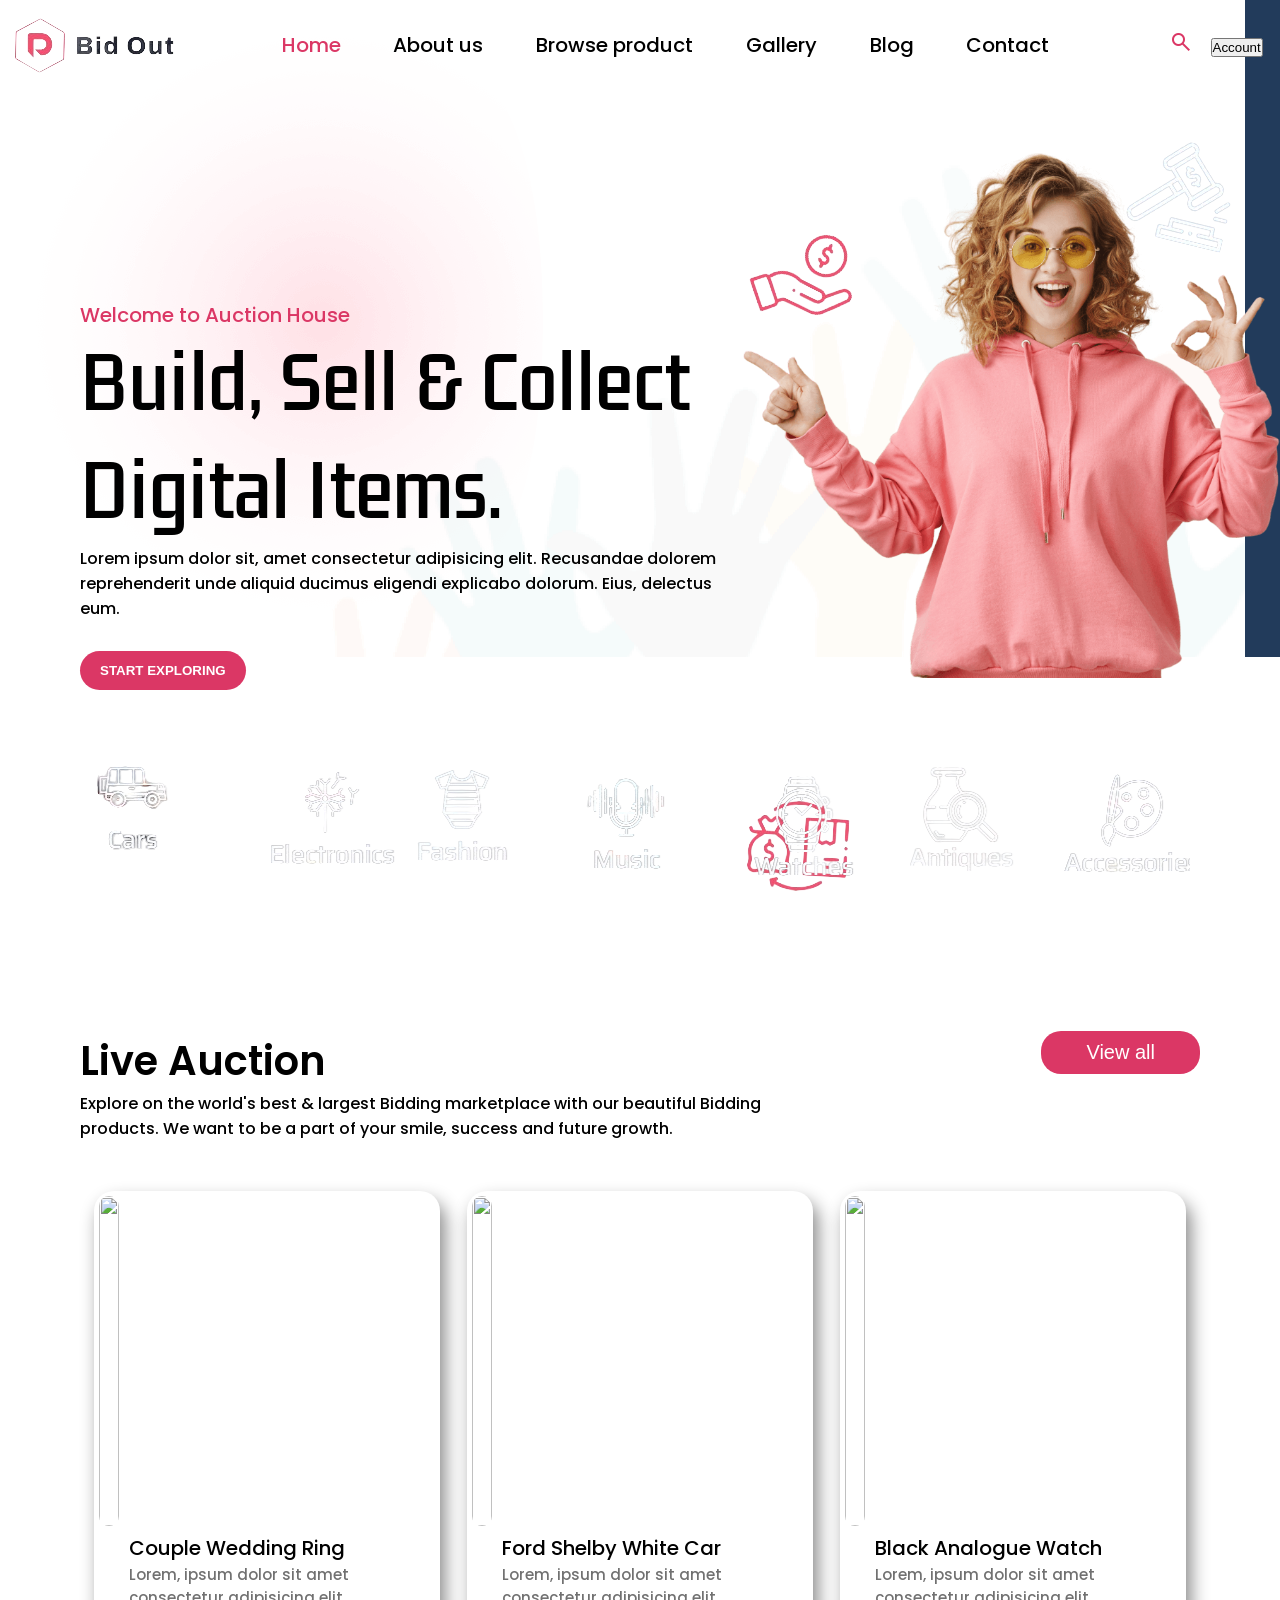
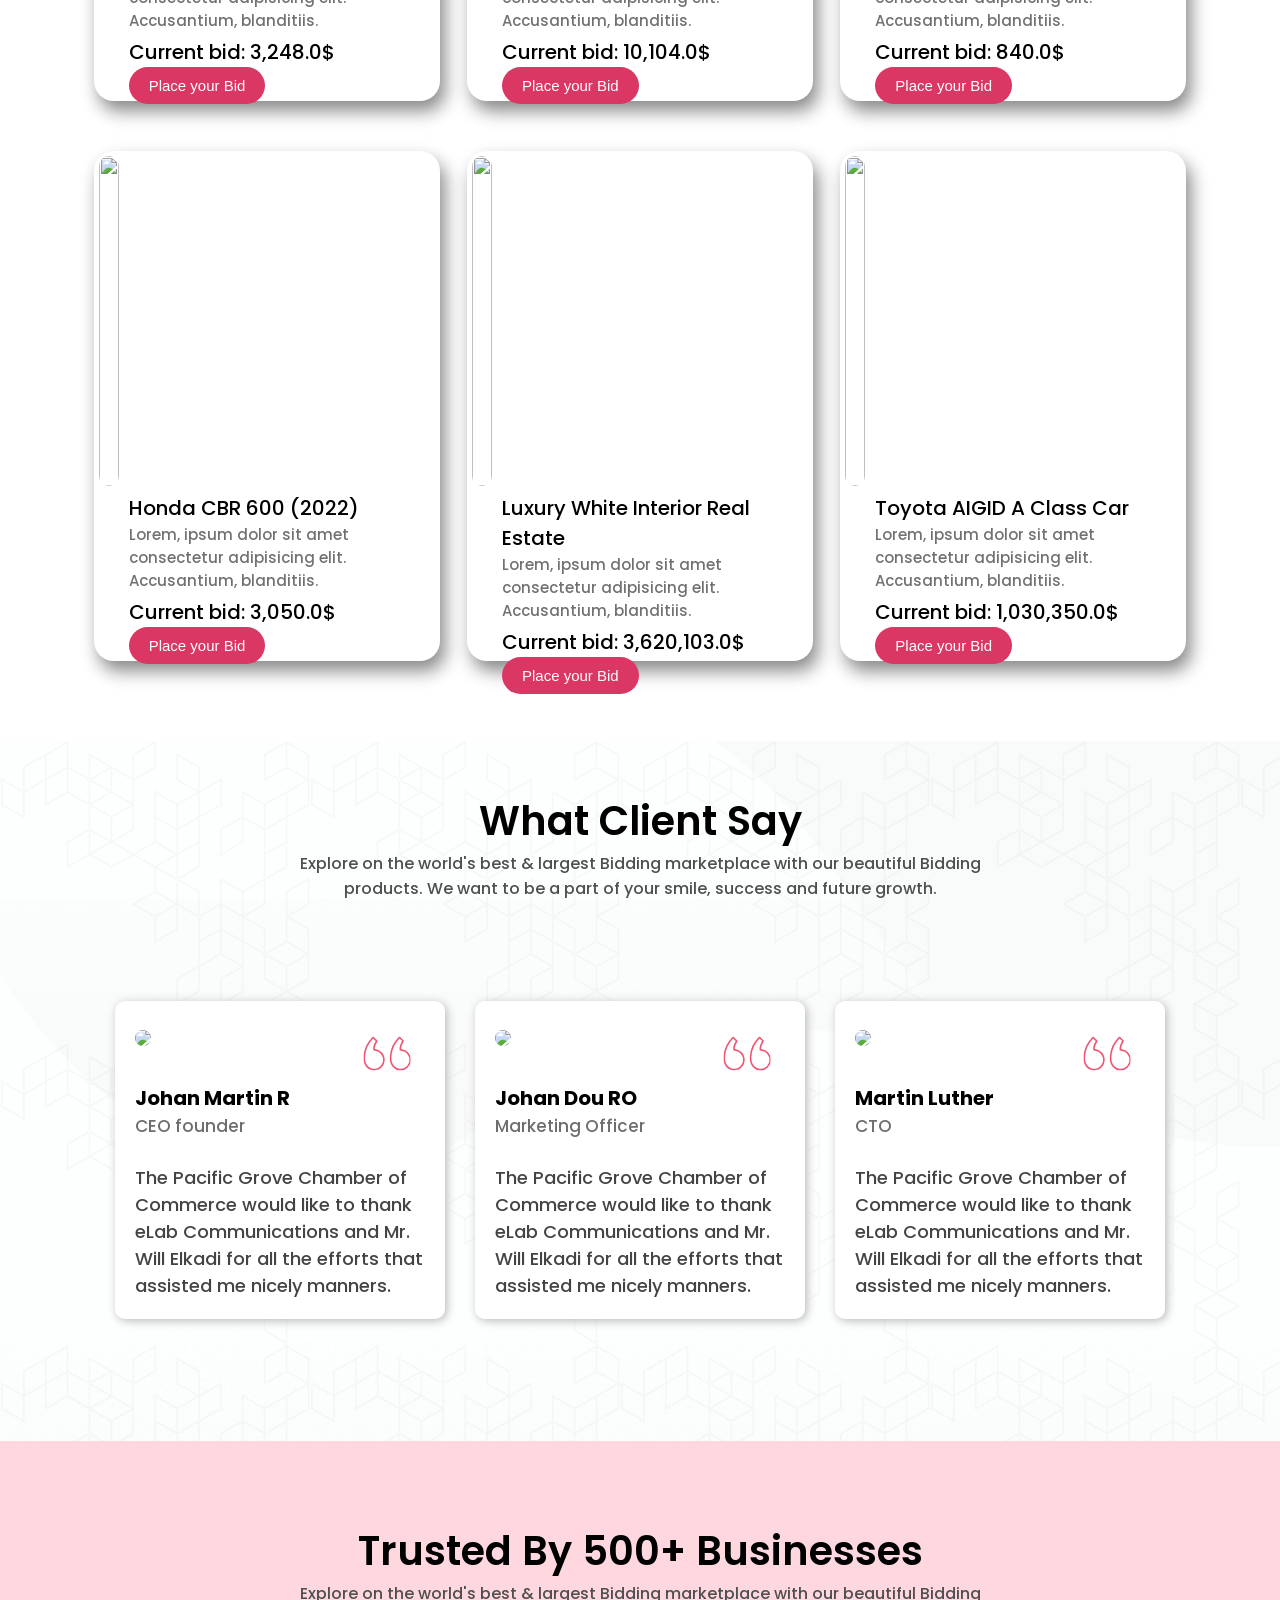
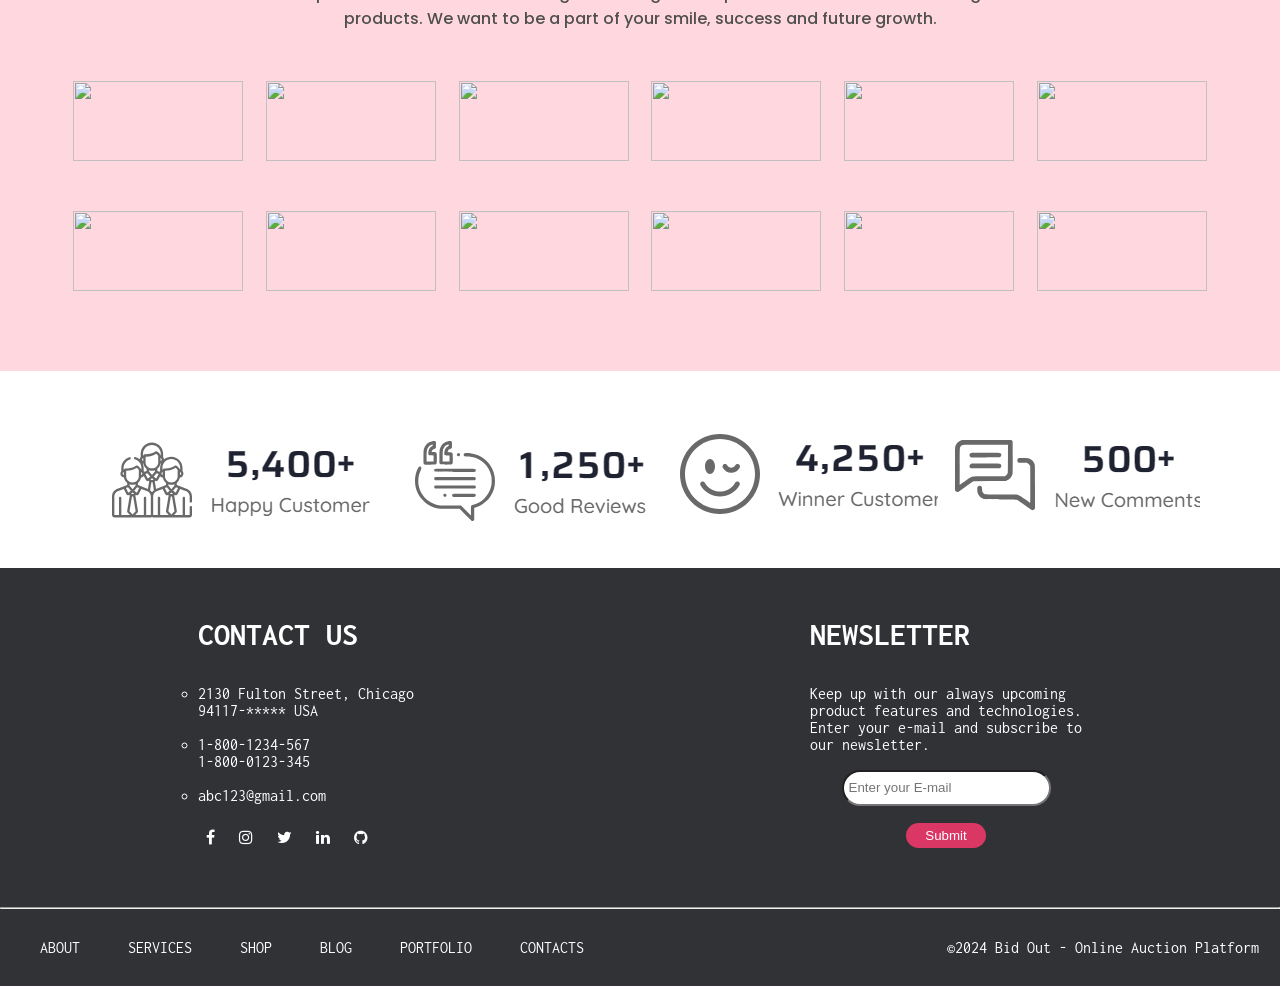
==== commit b39438a5: "contact us" ====
--- a/index.html
+++ b/index.html
@@ -274,7 +274,7 @@
                 </div>
             </div>
         </div>
-        <div class="categories_main">
+        <!-- <div class="categories_main">
             <div class="categories_head">
                 <div style="font-size: 35px; font-weight: bold;">Categories</div>
                 <div>Explore on the world's best & largest Bidding marketplace with our beautiful Bidding</div>
@@ -284,7 +284,7 @@
             <div>
                 <button>View all</button>
             </div>
-        </div>
+        </div> 
         <div class="categories">
             <div class="splide" id="categories_slide">
                 <div class="splide__track">
@@ -313,7 +313,7 @@
                     </div>
                 </div>
             </div>
-        </div>
+        </div>-->
 
         <div class="trusted">
             <div class="trust_head">Trusted By 500+ Businesses</div>
--- a/styles/index.css
+++ b/styles/index.css
@@ -365,8 +365,9 @@
     font-weight: 600;
 }
 
-.head button,
-.categories_main button {
+.head button
+/* .categories_main button*/
+{
     padding: 10px 45px;
     border-radius: 20px;
     background-color: rgb(219, 55, 101);
@@ -529,7 +530,7 @@
 .register_button:hover {
     background-color: rgb(157, 214, 157);
 }
-
+/* 
 .categories_main {
     display: flex;
     justify-content: space-between;
@@ -542,11 +543,11 @@
 
 .categories_head {
     margin: 0 80px;
-}
+} */
 
 /* font-size: 35px; */
 /* font-weight: bold; */
-.categories {
+/* .categories {
     padding: 50px 15px;
     margin: 0 auto;
 }
@@ -556,7 +557,7 @@
     width: 100%;
     /* background-size: contain; */
     /* object-fit: fill; */
-    /* background-size: cover; */
+    /* background-size: cover; 
     background-repeat: no-repeat;
 }
 
@@ -571,9 +572,10 @@
     height: 2.5rem;
     background-color: rgb(219, 55, 101);
 }
-
+ */
 .trusted {
-    margin: 50px 0;
+    /* margin: 50px 0; */
+    margin-bottom: 50px;
     padding: 80px 50px;
     background-color: #ffd8df;
 }
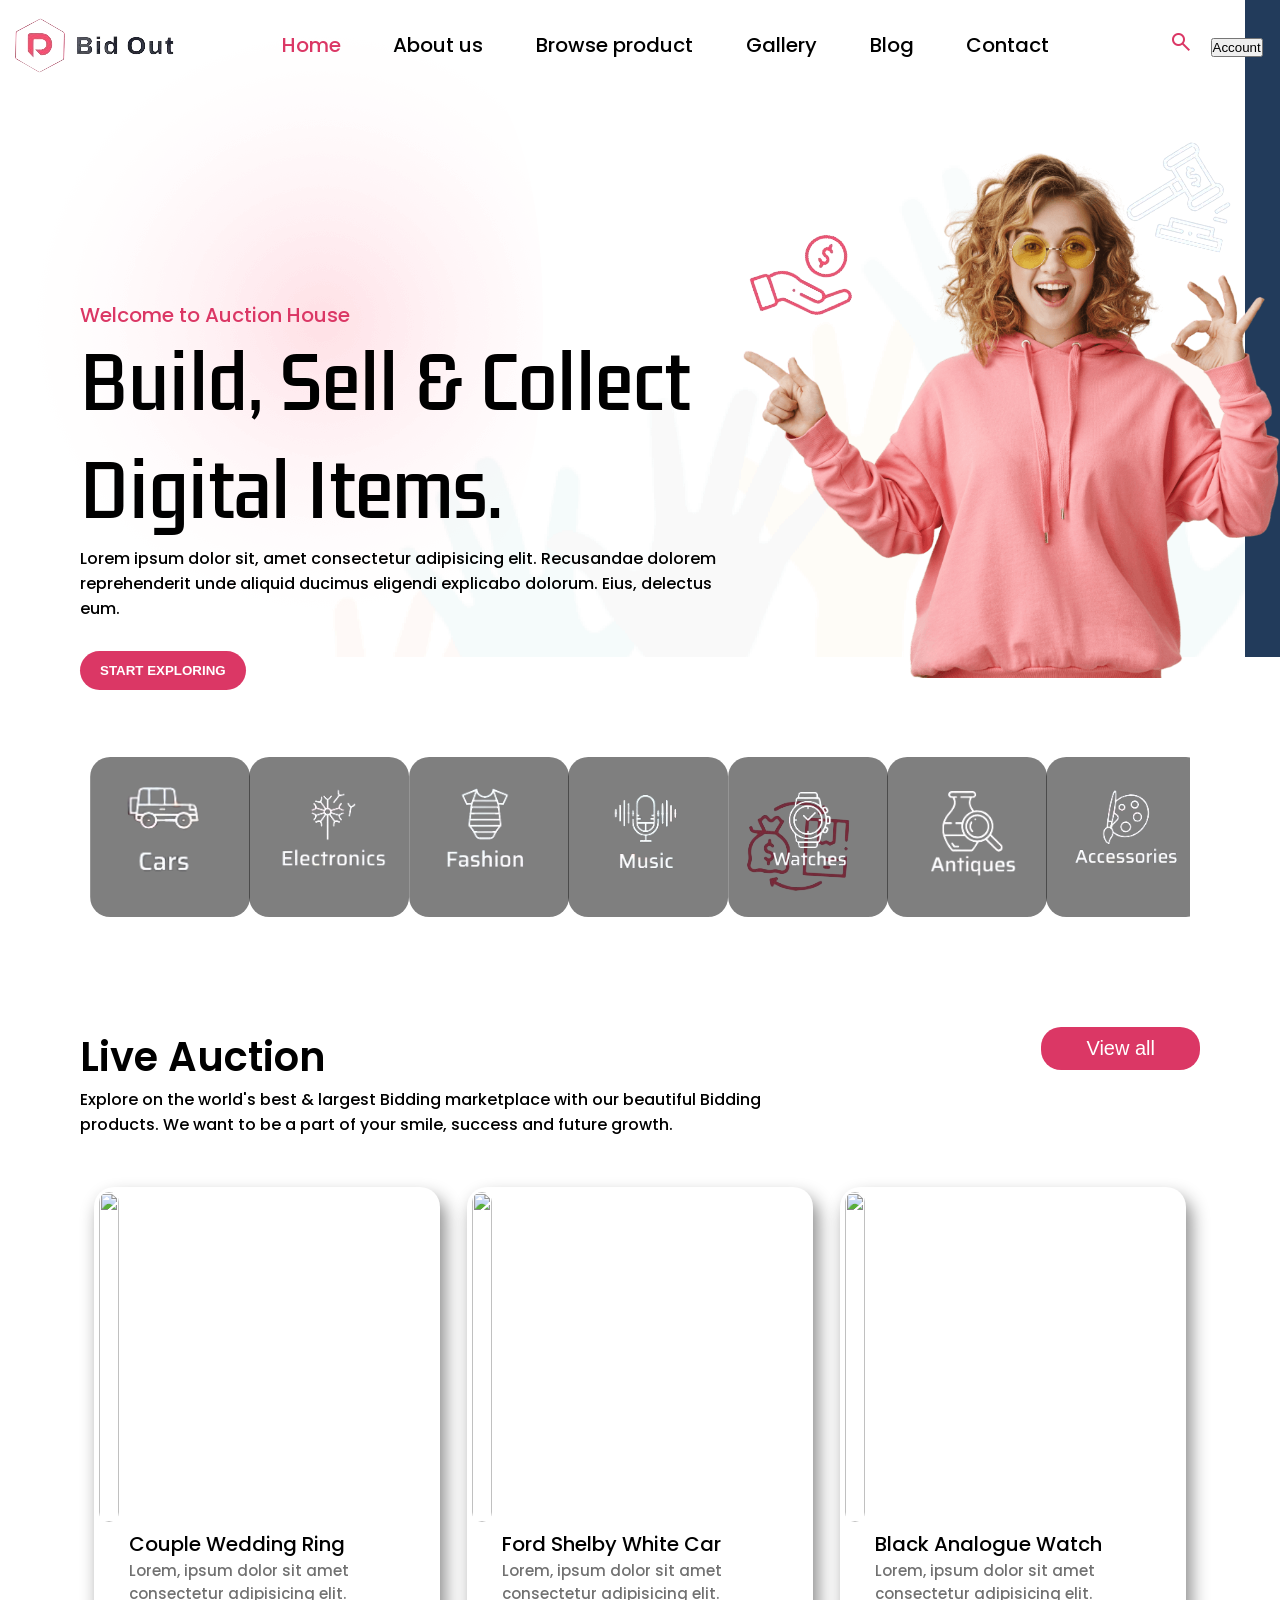
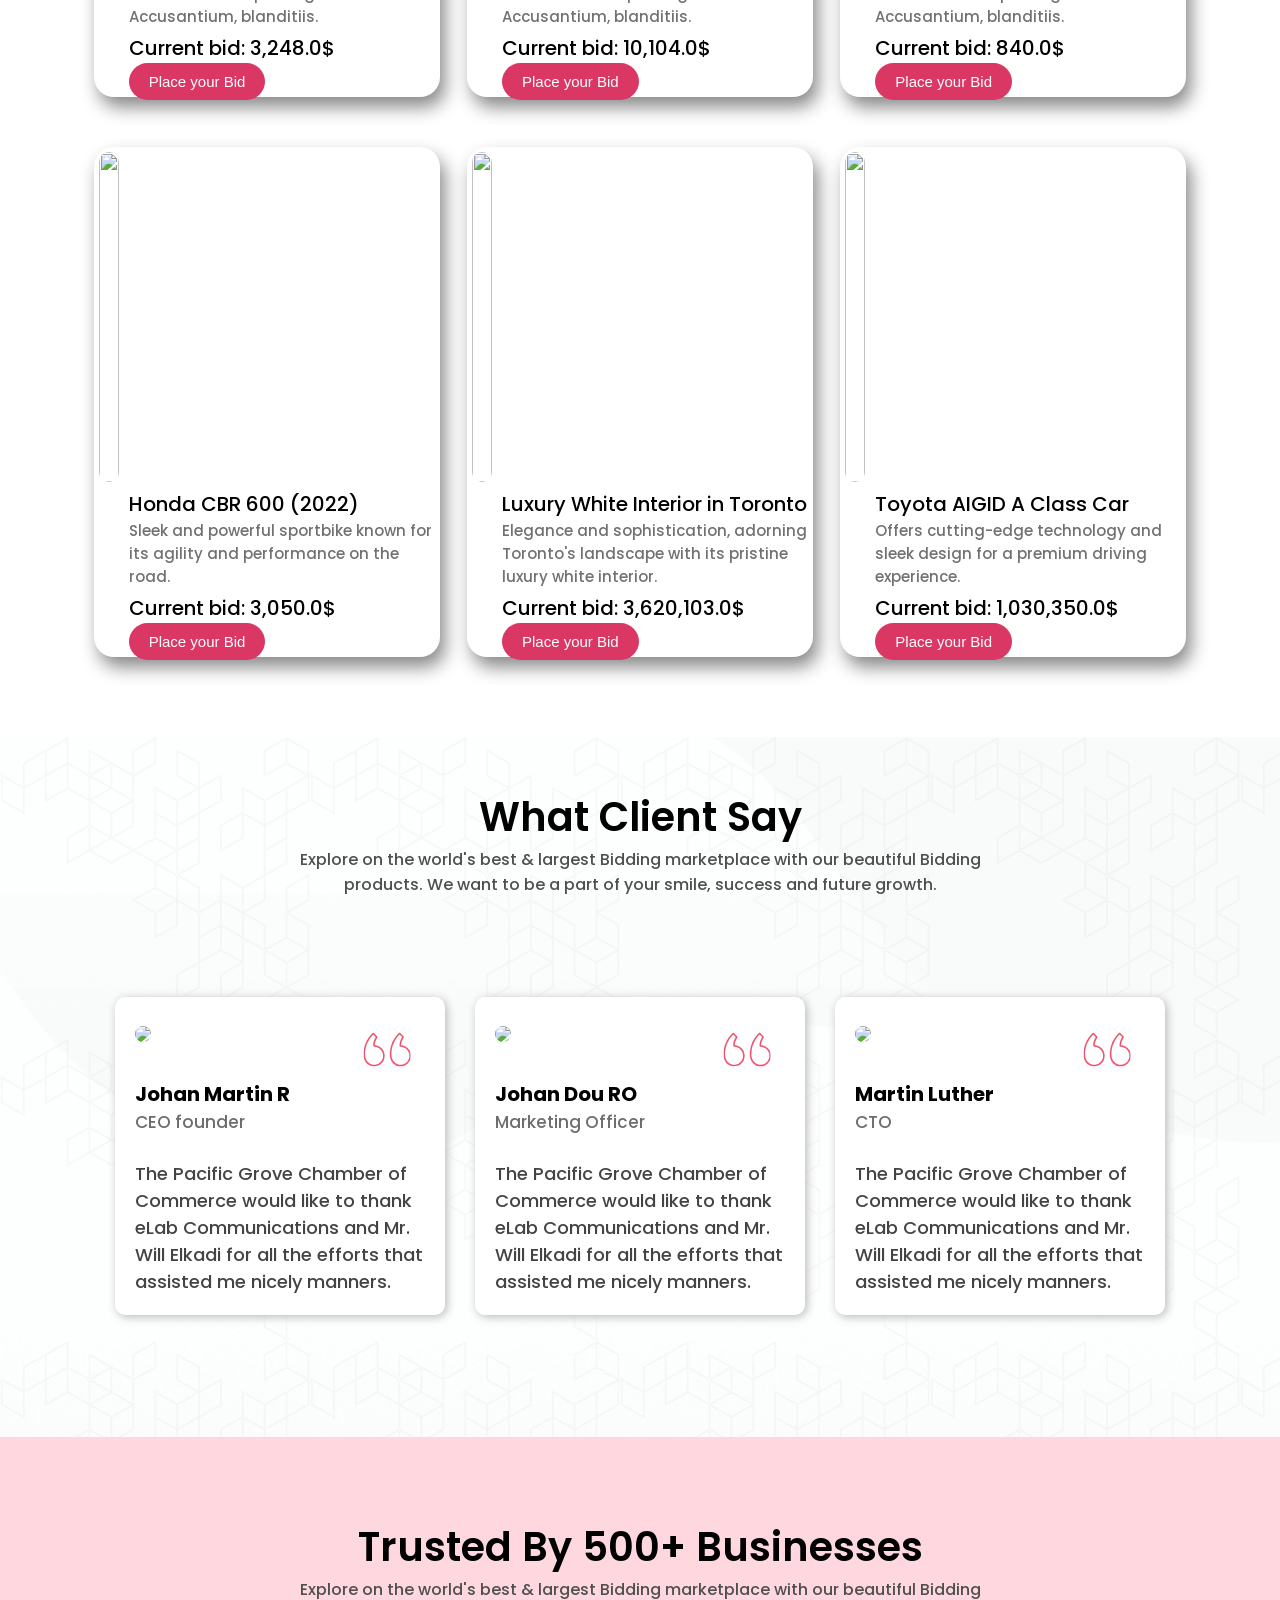
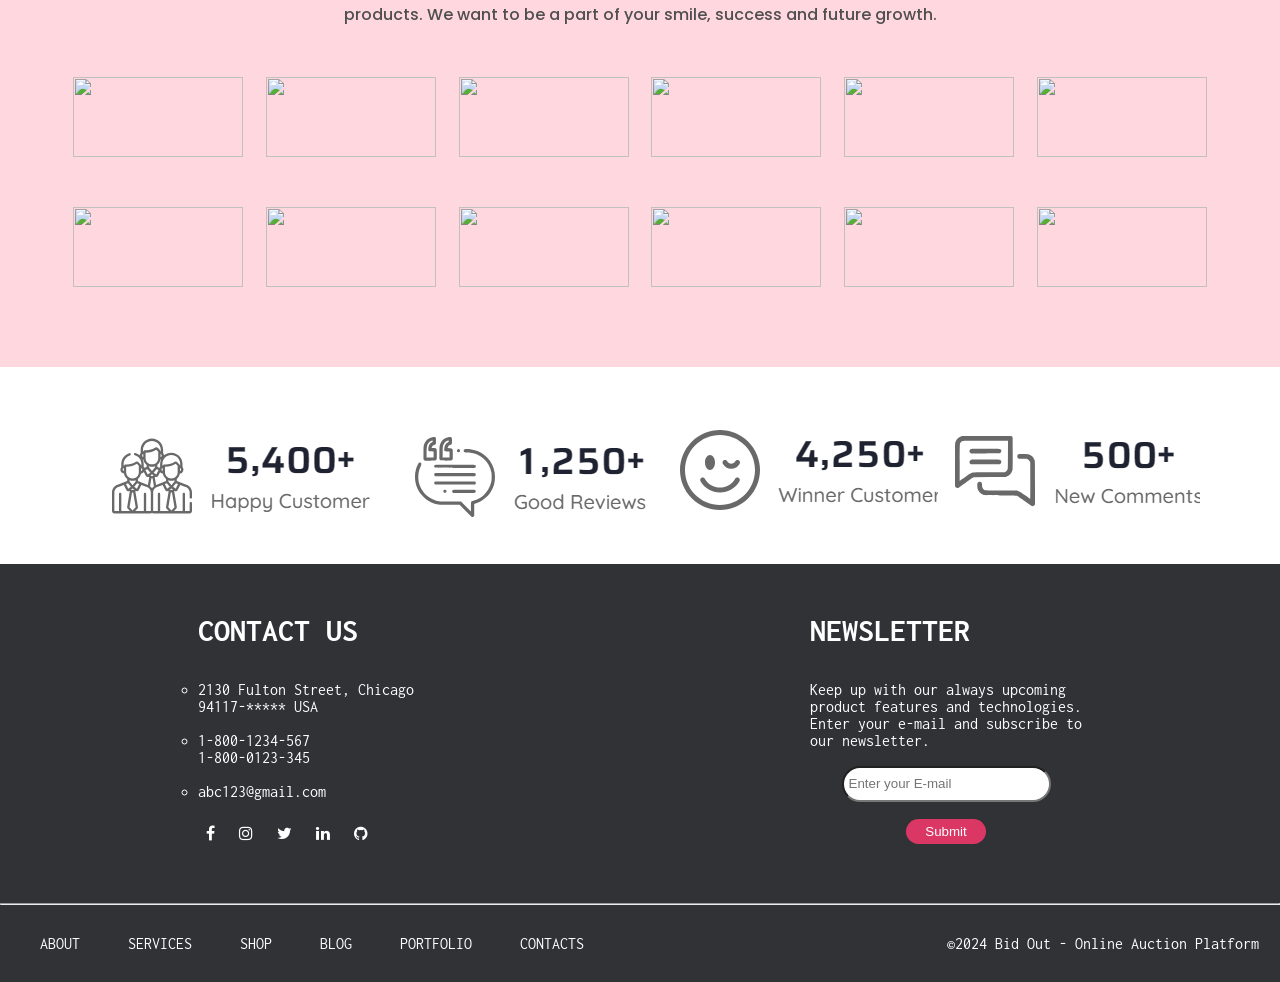
==== commit 469f4e70: "product" ====
--- a/index.html
+++ b/index.html
@@ -77,37 +77,37 @@
             <div class="splide__track">
                 <div class="splide__list">
                     <div class="splide__slide">
-                        <div class="box-icons icon1 imgBox">
-                            <img src="images/icons/icon1.png">
-                        </div>
-                    </div>
-                    <div class="splide__slide">
-                        <div class="box-icons icon2 imgBox">
+                        <div class="box-icons icon1">
+                            <img src="images/icons/icon1.png" style="position: absolute; margin-left: 15px;">
+                        </div>
+                    </div>
+                    <div class="splide__slide">
+                        <div class="box-icons icon2">
                             <img src="images/icons/icon2.png">
                         </div>
                     </div>
                     <div class="splide__slide">
-                        <div class="box-icons icon3 imgBox">
-                            <img src="images/icons/icon3.png">
-                        </div>
-                    </div>
-                    <div class="splide__slide">
-                        <div class="box-icons icon4 imgBox">
-                            <img src="images/icons/icon4.png">
-                        </div>
-                    </div>
-                    <div class="splide__slide">
-                        <div class="box-icons icon5 imgBox">
-                            <img src="images/icons/icon5.png">
-                        </div>
-                    </div>
-                    <div class="splide__slide">
-                        <div class="box-icons icon6 imgBox">
-                            <img src="images/icons/icon6.png">
-                        </div>
-                    </div>
-                    <div class="splide__slide">
-                        <div class="box-icons icon7 imgBox">
+                        <div class="box-icons icon3">
+                            <img src="images/icons/icon3.png" style="position: absolute; margin-left: 15px;">
+                        </div>
+                    </div>
+                    <div class="splide__slide">
+                        <div class="box-icons icon4">
+                            <img src="images/icons/icon4.png" style="position: absolute; margin-left: 15px;">
+                        </div>
+                    </div>
+                    <div class="splide__slide">
+                        <div class="box-icons icon5">
+                            <img src="images/icons/icon5.png" style="position: absolute; margin-left: 10px; height: 110px;">
+                        </div>
+                    </div>
+                    <div class="splide__slide">
+                        <div class="box-icons icon6">
+                            <img src="images/icons/icon6.png" style="position: absolute; margin-left: 10px; top: 25px; ">
+                        </div>
+                    </div>
+                    <div class="splide__slide">
+                        <div class="box-icons icon7">
                             <img src="images/icons/icon7.png">
                         </div>
                     </div>
@@ -172,8 +172,7 @@
                     <div class="imgBox"><img src="https://bidout-wp.b-cdn.net/wp-content/uploads/2022/10/Image-15.jpg">
                     </div>
                     <div class="a1_head">Honda CBR 600 (2022)</div>
-                    <div class="a1_description">Lorem, ipsum dolor sit amet consectetur adipisicing elit.
-                        Accusantium, blanditiis.</div>
+                    <div class="a1_description">Sleek and powerful sportbike known for its agility and performance on the road.</div>
                     <div class="a1_bid">
                         <div>Current bid: 3,050.0$</div>
                         <div><button>Place your Bid</button></div>
@@ -183,9 +182,9 @@
                     <div class="imgBox"><img
                             src="https://images.unsplash.com/photo-1612965607446-25e1332775ae?w=500&auto=format&fit=crop&q=60&ixlib=rb-4.0.3&ixid=M3wxMjA3fDB8MHxzZWFyY2h8Nnx8bHV4dXJ5JTIwcmVhbCUyMGVzdGF0ZXxlbnwwfHwwfHx8MA%3D%3D">
                     </div>
-                    <div class="a1_head">Luxury White Interior Real Estate</div>
-                    <div class="a1_description">Lorem, ipsum dolor sit amet consectetur adipisicing elit.
-                        Accusantium, blanditiis.</div>
+                    <div class="a1_head">Luxury White Interior in Toronto</div>
+                    <div class="a1_description">Elegance and sophistication, adorning Toronto's landscape with its pristine luxury white interior.
+                    </div>
                     <div class="a1_bid">
                         <div>Current bid: 3,620,103.0$</div>
                         <div><button>Place your Bid</button></div>
@@ -195,8 +194,7 @@
                     <div class="imgBox"><img src="https://bidout-wp.b-cdn.net/wp-content/uploads/2022/10/Image-6.jpg">
                     </div>
                     <div class="a1_head">Toyota AIGID A Class Car</div>
-                    <div class="a1_description">Lorem, ipsum dolor sit amet consectetur adipisicing elit.
-                        Accusantium, blanditiis.</div>
+                    <div class="a1_description">Offers cutting-edge technology and sleek design for a premium driving experience.</div>
                     <div class="a1_bid">
                         <div>Current bid: 1,030,350.0$</div>
                         <div><button>Place your Bid</button></div>
@@ -206,7 +204,6 @@
         </div>
 
 
-        <!-- if colour of the arrows can be changes -->
         <div class="reviews_box">
             <div class="main-review">What Client Say</div>
             <div class="explain-review">Explore on the world's best & largest Bidding marketplace with our beautiful
--- a/styles/index.css
+++ b/styles/index.css
@@ -236,12 +236,14 @@
 
 .box-icons img {
     position: absolute;
-    /* align-items: center; */
-    /* left: 0; */
+    height: 100px;
+    width: auto;
+    left: 15px;
+    top: 20px;
 }
 
 .icon1 {
-    background-image: url('https://bidout-wp.b-cdn.net/wp-content/uploads/2022/10/cars.png');
+    background-image: linear-gradient(rgba(0,0,0,0.5), rgba(0,0,0,0.5)),url('https://bidout-wp.b-cdn.net/wp-content/uploads/2022/10/cars.png');
     background-size: cover;
     /* filter: blur(2px); */
     /* backdrop-filter: blur(5px); */
@@ -249,42 +251,42 @@
 }
 
 .icon2 {
-    background-image: url('https://bidout-wp.b-cdn.net/wp-content/uploads/2022/10/accessories.png');
+    background-image: linear-gradient(rgba(0,0,0,0.5), rgba(0,0,0,0.5)), url('https://bidout-wp.b-cdn.net/wp-content/uploads/2022/10/accessories.png');
     background-size: cover;
     /* filter: blur(2px); */
     background-repeat: no-repeat;
 }
 
 .icon3 {
-    background-image: url('https://bidout-wp.b-cdn.net/wp-content/uploads/2022/10/fashion.png');
+    background-image: linear-gradient(rgba(0,0,0,0.5), rgba(0,0,0,0.5)),url('https://bidout-wp.b-cdn.net/wp-content/uploads/2022/10/fashion.png');
     background-size: cover;
     /* filter: blur(2px); */
     background-repeat: no-repeat;
 }
 
 .icon4 {
-    background-image: url('https://bidout-wp.b-cdn.net/wp-content/uploads/2022/10/music.png');
+    background-image: linear-gradient(rgba(0,0,0,0.5), rgba(0,0,0,0.5)),url('https://bidout-wp.b-cdn.net/wp-content/uploads/2022/10/music.png');
     background-size: cover;
     /* filter: blur(2px); */
     background-repeat: no-repeat;
 }
 
 .icon5 {
-    background-image: url('https://bidout-wp.b-cdn.net/wp-content/uploads/2022/10/Category-Image-06-2.png');
+    background-image: linear-gradient(rgba(0,0,0,0.5), rgba(0,0,0,0.5)),url('https://bidout-wp.b-cdn.net/wp-content/uploads/2022/10/Category-Image-06-2.png');
     background-size: cover;
     /* filter: blur(2px); */
     background-repeat: no-repeat;
 }
 
 .icon6 {
-    background-image: url('https://bidout-wp.b-cdn.net/wp-content/uploads/2022/10/Category-Image-06-1.png');
+    background-image: linear-gradient(rgba(0,0,0,0.5), rgba(0,0,0,0.5)),url('https://bidout-wp.b-cdn.net/wp-content/uploads/2022/10/Category-Image-06-1.png');
     background-size: cover;
     /* filter: blur(2px); */
     background-repeat: no-repeat;
 }
 
 .icon7 {
-    background-image: url('https://bidout-wp.b-cdn.net/wp-content/uploads/2022/10/accessories.png');
+    background-image: linear-gradient(rgba(0,0,0,0.5), rgba(0,0,0,0.5)),url('https://bidout-wp.b-cdn.net/wp-content/uploads/2022/10/accessories.png');
     background-size: cover;
     /* filter: blur(2px); */
     background-repeat: no-repeat;
